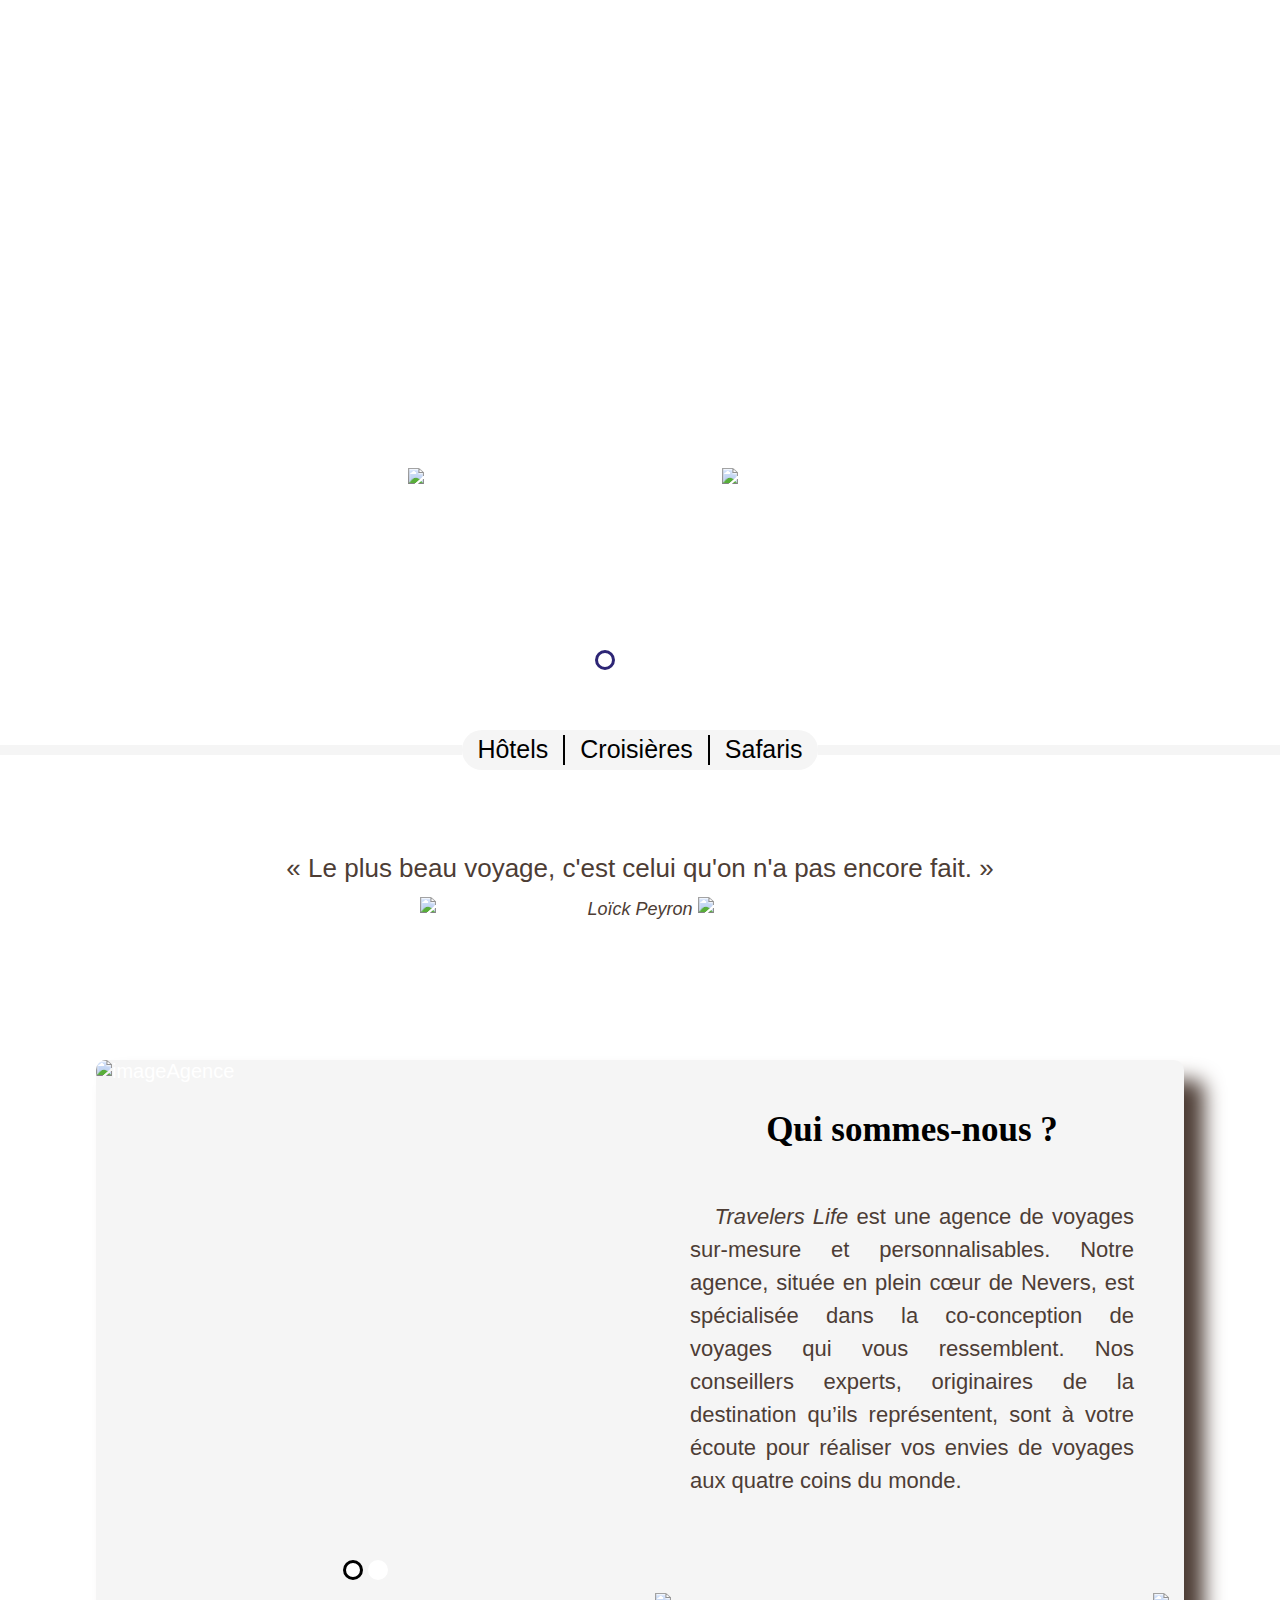
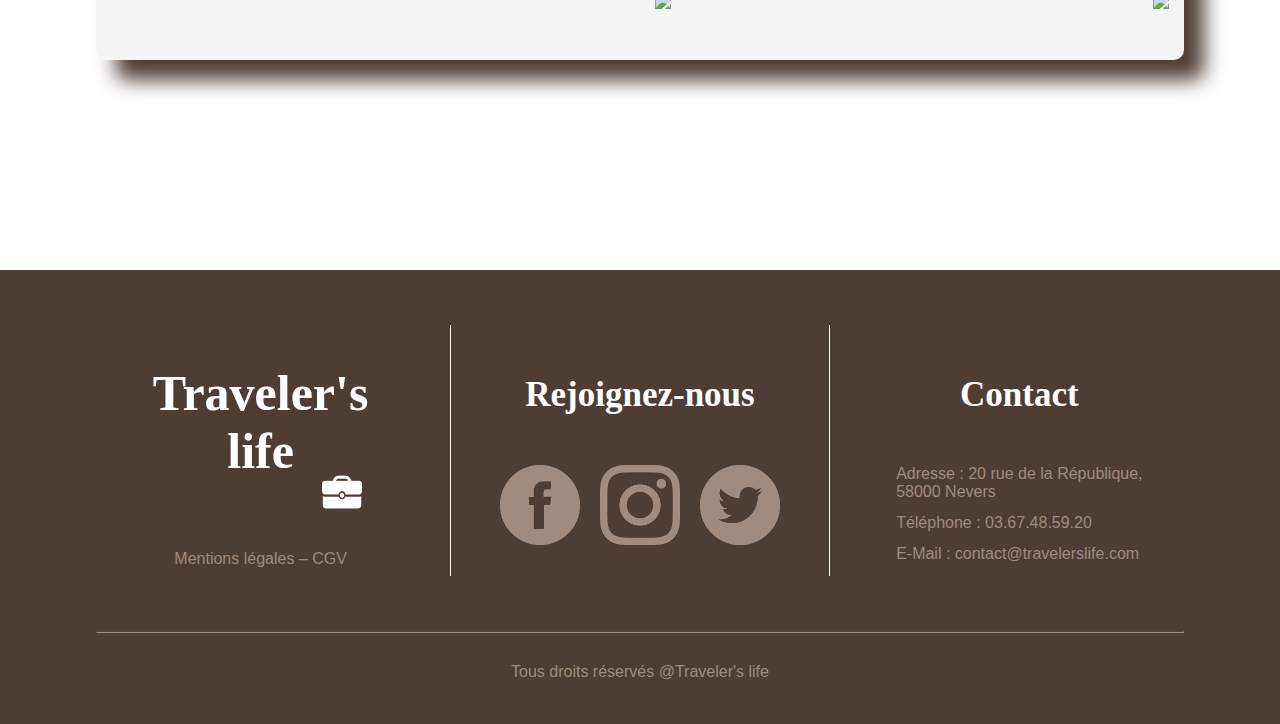
==== index.html @ b0dbd9ce "section3 milieu" ====
<!DOCTYPE html>

<html lang="fr">

    <head>
        <title>Traveler's life</title>
        <link rel="icon" href="img/decorations/valise.png">

        <meta charset="UTF-8">
        <meta http-equiv="X-UA-Compatible" content="IE=edge">
        <meta name="viewport" content="width=device-width, initial-scale=1.0">
        <link rel="stylesheet" href="CSS/form.css"/>
        <script src="JavaScript/JavaScript.js"></script>
    </head>

    <body>
        <header>
            <input type="checkbox">
            <img src="img/decorations/burger.svg" alt="menu">

            <h1 class="logo">Traveler's life<img src="img/decorations/valise.png" alt="valise"></h1>

            <form id="recherche">
                <input class="barre" type="text" name="text">
                <input class="envoi" type="submit" name="submit" class="submit" value="">
            </form>

            <nav>
                <a href="#" id="offres">Offres spéciales</a>
                <a href="#">Contact</a>
            </nav>
        </header>

        <section id="section_1">
                <div id="imageHotel">
                    <h1 class="titre"><span><img src="img/ligneTitre.PNG" alt="Ligne blanche"></span>Hôtels<span><img src="img/ligneTitre.PNG" alt="Ligne blanche"></span></h1>
                    <div class="ronds">
                        <div class="rondBlanc1" id="rondBlanc"></div>
                        <div onclick="transitionAcceuilDroite()" class="rondBlanc2" id="rondBlanc"></div>
                        <div onclick="transitionAcceuilDroiteDirect()" class="rondBlanc3" id="rondBlanc"></div>
                    </div>
                    <div class="fleche">
                        <div class="flecheGauche">
                            <button class="gauche"></button>
                        </div>
                        <div class="flecheDroite">
                            <button onclick="transitionAcceuilDroite()" class="droite"></button>
                        </div>
                    </div>
                </div>
                <div id="imageCroisiere">
                    <h1 class="titre"><span><img src="img/ligneTitre.PNG" alt="Ligne blanche"></span>Croisières<span><img src="img/ligneTitre.PNG" alt="Ligne blanche"></span></h1>
                    <div class="ronds">
                        <div onclick="transitionAcceuilGauche2()" class="rondBlanc4" id="rondBlanc"></div>
                        <div class="rondBlanc5" id="rondBlanc"></div>
                        <div onclick="transitionAcceuilDroite2()" class="rondBlanc6" id="rondBlanc"></div>
                    </div>
                    <div class="fleche">
                        <div class="flecheGauche">
                            <button onclick="transitionAcceuilGauche2()" class="gauche"></button>
                        </div>
                        <div class="flecheDroite">
                            <button onclick="transitionAcceuilDroite2()" class="droite"></button>
                        </div>
                    </div>
                </div>
                <div id="imageSafari">
                    <h1 class="titre"><span><img src="img/ligneTitre.PNG" alt="Ligne blanche"></span>Safaris<span><img src="img/ligneTitre.PNG" alt="Ligne blanche"></span></h1>
                    <div class="ronds">
                        <div onclick="transitionAcceuilDroiteDirectR()" class="rondBlanc7" id="rondBlanc"></div>
                        <div onclick="transitionAcceuilGauche3()" class="rondBlanc8" id="rondBlanc"></div>
                        <div class="rondBlanc9" id="rondBlanc"></div>
                    </div>
                    <div class="fleche">
                        <div class="flecheGauche">
                            <button onclick="transitionAcceuilGauche3()" class="gauche"></button>
                        </div>
                        <div class="flecheDroite">
                            <button class="droite"></button>
                        </div>
                    </div>
                </div>
                <div class="grandMenu">
                    <div class="ligneBlanche1"></div>
                    <div class="menu">
                        <a href="">Hôtels</a><div class="barreV"></div>
                        <a href="">Croisières</a><div class="barreV"></div>
                        <a href="">Safaris</a>
                        <span><a class="categorie">Catégorie</a><img class="categorie" id="categorie" src="/img/flecheBas.png"></span>
                        <ul class="sous">
                            <li><a href="#">Hôtels</a></li>
                            <li><a href="#">Croisières</a></li>
                            <li><a href="#">Safaris</a></li>
                        </ul>
                    </div>
                    <div class="ligneBlanche2"></div>
                </div>
        </section>

        <section id="section_2">
            <blockquote>
                <p>« Le plus beau voyage, c'est celui qu'on n'a pas encore fait. »</p>
                <img src="img/decorations/ligne_citation.svg" alt="Ligne décorative"><cite>Loïck Peyron</cite><img src="img/decorations/ligne_citation.svg" alt="Ligne décorative">
            </blockquote>
        </section>

        <section id="section_3">
                <div class="presentation">
                    <div class="imagesPresentation">
                        <div class="imageEquipe" id="imageEquipe">
                            <div class="section3ronds">
                                <div class="section3rondBlanc1"></div>
                                <div onclick="transitionSection3Droite()" class="section3rondBlanc2"></div>
                            </div>
                            <img class="imagePresentation1" src="img/imagePresentation1.jpg" alt="imageAgence">

                        </div>
                        <div class="imageEquipe2" id="imageEquipe2">
                            <div class="section3ronds">
                                <div onclick="transitionSection3Gauche()" class="section3rondBlanc3"></div>
                                <div class="section3rondBlanc4"></div>
                            </div>
                            <img class="imagePresentation2" src="img/imagePresentation2.jpg" alt="imageAgence">
                        </div>
                    </div>
                    <div class="textPresentation">
                        <div id="section3Text">
                            <h2>Qui sommes-nous ?</h2>
                            <p> &nbsp;&nbsp; <em>Travelers Life</em> est une agence de voyages sur-mesure et personnalisables. Notre agence, située en plein cœur de Nevers, est spécialisée dans la co-conception de voyages qui vous ressemblent. Nos conseillers experts, originaires de la destination qu’ils représentent, sont à votre écoute pour réaliser vos envies de voyages aux quatre coins du monde.</p>
                        </div>
                        <div id="section3Text2">
                            <h2>Nos valeurs</h2>
                            <p> &nbsp;&nbsp; Nous vous mettons au centre de notre réflexion. Nous co-concevons nos voyages avec vous et pour vous, sur l’ensemble de nos destinations. Nos conseillers experts explorent, avec vous, les meilleures prestations pour répondre à vos envies et vos attentes. En fonction de votre profil, de votre groupe de voyageurs et de votre budget, nous élaborons ensemble le voyage qui vous ressemble. Nous vous accompagnons avant, pendant et après votre voyage, afin que celui-ci soit à la hauteur de vos attentes.</p>
                        </div>
                        <div class="section3fleche">
                            <div class="section3flecheGauche">
                                <img onclick="transitionSection3Gauche()" src="img/section3FlecheGauche.png" height="50px">
                            </div>
                            <div class="section3flecheDroite">
                                <img onclick="transitionSection3Droite()" src="img/section3FlecheDroite.png" height="50px">
                            </div>
                        </div>
                    </div>
                </div>
        </section>

        <section id="section_4">

        </section>

        <footer>
            <div class="ligne">
                <div>
                    <h1 class="logo">Traveler's life<img src="img/decorations/valise.png" alt="valise"></h1>
                    <a href="#">Mentions légales – CGV</a>
                </div>

                <div class="separateur-vertical"></div>

                <div id="reseaux">
                    <h2>Rejoignez-nous</h2>
                    <div class="ligne">
                        <button><img src="img/decorations/facebook.png" alt="Facebook"></button>
                        <button><img src="img/decorations/instagram.png" alt="Instagram"></button>
                        <button><img src="img/decorations/twitter.png" alt="Twitter"></button>
                    </div>
                </div>

                <div class="separateur-vertical"></div>

                <div id="contacts">
                    <h2>Contact</h2>
                    <div>
                        <p>Adresse : 20 rue de la République,<br>58000 Nevers</p>
                        <p>Téléphone : 03.67.48.59.20</p>
                        <p>E-Mail : contact@travelerslife.com</p>
                    </div>
                </div>
            </div>
            <hr>
            <p>Tous droits réservés @Traveler's life</p>
        </footer>
    </body>

</html>
---- CSS/form.css ----
@import "font.css";

* {
    box-sizing: border-box;

    margin: 0;
    padding: 0;
    
    text-decoration: none;
}

input {
    color: rgb(255, 255, 255);
    font-family: arial, sans-serif;
    font-size: 20px;

    outline: none;
}

body>* {
    padding: 70px 7.5%;

    transition: 250ms;
}

.ligne {
    display: flex;
    justify-content: space-between;
    flex-wrap: wrap;
}

.separateur-vertical {
    background-color: rgb(255, 255, 255);
    width: 1px;

    transition: 500ms;
}

h1 {
    color: rgb(255, 255, 255);
    font-family: 'Playball-Regular', serif;
    font-size: 50px;

    margin: 39px 0;
}

h2 {
    color: rgb(255, 255, 255);
    font-family: 'NoticiaText-Regular', serif;
    font-size: 35px;

    margin: 50px 0;

    transition: 250ms;
}

p {
    color: rgb(77, 61, 53);
    font-family: 'Asap-Regular', sans-serif;
    font-size: 22px;

    margin: 13px 0;
}

a {
    color: rgb(255, 255, 255);
    font-family: arial, sans-serif;
    font-size: 20px;

    margin: 5px;

    text-decoration: underline transparent;

    transition: 250ms;
}

a:hover {
    text-decoration: underline rgb(255, 255, 255);
}

img {
    color: rgb(255, 255, 255);
    font-family: arial, sans-serif;
    font-size: 20px;
}

hr {
    border-color: rgb(161, 138, 126);

    margin: 30px 0;
}

header {
    position: absolute;
    top: 0;
    z-index: 10;

    width: 100%;
    padding: 0 7.5%;

    display: flex;
    justify-content: space-between;
    align-items: center;
}

header>input, header>img {
    display: none;
}

.logo {
    position: relative;

    transition: 250ms;
}


.logo img {
    position: absolute;
    bottom: -32px;
    right: 21px;

    width: 40px;
    height: 40px;

    transform-origin: top center;

    transition: 250ms;
}

.logo:hover img {
    animation: valise 700ms;
}

@keyframes valise {
    from {transform: rotate(0);}
    22% {transform: rotate(25deg);}
    66% {transform: rotate(-10deg);}
    to {transform: rotate(0);}
}

#recherche {
    display: flex;
    align-items: center;

    padding: 7px;
}

#recherche .barre {
    background: url(../img/decorations/loupe.svg) center no-repeat;
    background-size: contain;

    border: none;

    height: 34px;
    width: 34px;

    cursor: pointer;

    transition: 125ms transform;
}

#recherche .barre:hover {
    transform: scale(120%);
}

#recherche .barre:focus {
    background: none;

    border-bottom: solid 1px rgb(255, 255, 255);

    height: 20px;
    width: 200px;

    transform: scale(100%);

    animation: elargissement_recherche 500ms;
}

#recherche .envoi {
    display: none;

    background: url(../img/decorations/loupe.svg) center no-repeat;
    background-size: contain;

    border: none;

    height: 34px;
    width: 34px;

    cursor: pointer;
}

#recherche .barre:focus + .envoi {
    display: block;
}

@keyframes elargissement_recherche {
    from {
        width: 0px;
    }
    to {
        width: 200px;
    }
}

header nav {
    width: 280px;
}

header #offres {
    text-decoration: none;

    border: solid 1px rgb(255, 255, 255);
    border-radius: 5px;

    margin: 20px;
    padding: 5px;
}

header #offres:hover {
    text-decoration: none;

    background-color: rgb(192, 25, 25);
}

/*****************************************************section1********************************************************************************/
#section_1{
    padding: 0;
}
#imageHotel{
    height: 750px;
    background: url(../img/acceuilHotel.jpg);
    background-repeat: no-repeat;
    background-size: cover;
    background-position-y: center;
    animation: imageH 19.5s 0s;
}
span img{
    height: 8px;
    vertical-align: middle;
}
#imageSafari{
    height: 750px;
    background: url(../img/acceuilSafari.jpg);
    background-repeat: no-repeat;
    background-size: cover;
    background-position-y: center;
    display: none;
    animation: imageH 19.5s 0s;
}
#imageCroisiere{
    height: 750px;
    background: url(../img/acceuilCroisiere.jpg);
    background-repeat: no-repeat;
    background-size: cover;
    background-position-y: center;
    display: none;
    animation: imageH 19.5s 0s;
}
.fleche{
    display: flex;
}
.flecheGauche{
    margin-top: 145px;
    height: 500px;
    width: 40%;
    z-index: 1;
}
.flecheDroite{
    margin-top: 145px;
    height: 500px;
    width: 40%;
    z-index: 1;
    margin-left: 20%;
}
.flecheDroite button{
    height: 500px;
    width: 90%;
    margin-left: 10%;
    background-color: transparent;
    border-style: none;
    cursor: url(../img/flecheDroite.svg),pointer;
}
.flecheGauche button{
    height: 500px;
    width: 90%;
    background-color: transparent;
    border-style: none;
    cursor: url(../img/flecheGauche.svg),pointer;
}
#section_1 h1{
    text-align: center;
    color: white;
    font-family: 'NoticiaText-Bold';
    font-size: 60px;
    border-style: solid;
    height:45vw;
    padding-top: 400px;
    width: 100%;
    position: absolute;
    border-style: none;
}
#rondBlanc{
    background-color: white;
    height: 20px;
    width: 20px;
    border-radius: 50%;
    margin-top: 650px;
    margin-right: 10px;
    cursor: pointer;
}
.ronds{
    display: flex;
    justify-content: center;
    z-index: 1;
    position: absolute;
    width: 100%;
}
.rondBlanc1{
    border-style: solid;
    border-color: rgb(45, 37, 117);
}
.rondBlanc5{
    border-style: solid;
    border-color: rgb(117, 37, 86);
}
.rondBlanc9{
    border-style: solid;
    border-color: rgb(117, 80, 37);
}
.menu{
    text-align: center;
    font-family: 'Asap-Regular';
    background-color: whitesmoke;
    border-radius: 20px;
    width: 900px;
    height: 40px;
    justify-content: center;
    display: flex;
    margin: auto;
    margin-top: -20px;
    z-index: 2;
}
.menu a{
    margin-top: 5px;
    font-size: 25px;
    margin-left: 15px;
    margin-right: 15px;
    color: black;
    text-decoration: none;
    position: relative;
    flex-wrap: wrap;
}
.menu :nth-child(1):hover{
    color: rgb(45, 37, 117);
}
.menu :nth-child(3):hover{
    color: rgb(117, 37, 86);
}
.menu :nth-child(5):hover{
    color: rgb(117, 80, 37);
}
.menu .categorie{
    display: none;
}
.menu .sous{
    display: none;
    box-shadow: 0px 1px 2px #CCC;
    background-color: white;
}
.barreV{
    border-style: solid;
    border-width: 1px;
    height: 30px;
    margin-top: 5px;
}
.ligneBlanche1{
    background-color: whitesmoke;
    width: 100%;
    margin-top: -5px;
    height: 10px;

}
.ligneBlanche2{
    background-color: whitesmoke;
    width: 100%;
    margin-top: -5px;
    height: 10px;
}
.grandMenu{
    display: flex;
}
/*******************************************************Keyframes section1********************************************************************************************************/
@keyframes imageH{
    0%{
        opacity:0;
        transform: translateX(50%);
    }
    5%{
        opacity: 1;
        transform: translateX(0);
    }
}
/***************************************************Responsive Design section1****************************************************************************************************/
@media screen and (max-width:899px){
    #imageCroisiere h1{
        width:min-content;
        position: relative;
        margin: auto;
        padding-top: 300px;
    }
    #imageCroisiere #rondBlanc{
        margin-top: 250px;
    }
    #imageCroisiere .flecheDroite button{
        height: 250px;
        width: 90%;
    }
    #imageCroisiere .flecheGauche button{
        height: 250px;
        width: 90%;
    }
    #imageCroisiere .flecheGauche{
        margin-top: 50px;
        height: 250px;
        width: 40%;
        z-index: 1;
    }
    #imageCroisiere .flecheDroite{
        margin-top: 50px;
        height: 250px;
        width: 40%;
        z-index: 1;
        margin-left: 20%;
    }
}
@media screen and (max-width:818px){
    #imageSafari h1{
        width:min-content;
        position: relative;
        margin: auto;
        padding-top: 300px;
    }
    #imageSafari #rondBlanc{
        margin-top: 250px;
    }
    #imageSafari .flecheDroite button{
        height: 250px;
        width: 90%;
        margin-left: 10%;
        background-color: transparent;
        border-style: none;
        cursor: url(../img/flecheDroite.svg),pointer;
    }
    #imageSafari .flecheGauche button{
        height: 250px;
        width: 90%;
        background-color: transparent;
        border-style: none;
        cursor: url(../img/flecheGauche.svg),pointer;
    }
    #imageSafari .flecheGauche{
        margin-top: 50px;
        height: 250px;
        width: 40%;
        z-index: 1;
    }
    #imageSafari .flecheDroite{
        margin-top: 50px;
        height: 250px;
        width: 40%;
        z-index: 1;
        margin-left: 20%;
    }
}
@media screen and (max-width:799px){
    #imageHotel h1{
        width:min-content;
        position: relative;
        margin: auto;
        padding-top: 300px;
    }
    #imageHotel #rondBlanc{
        margin-top: 250px;
    }
    #imageHotel .flecheGauche{
        margin-top: 50px;
        height: 250px;
        width: 40%;
        z-index: 1;
    }
    #imageHotel .flecheDroite{
        margin-top: 50px;
        height: 250px;
        width: 40%;
        z-index: 1;
        margin-left: 20%;
    }
    .flecheDroite button{
        height: 250px;
        width: 90%;
    }
    .flecheGauche button{
        height: 250px;
        width: 90%;
    }
}
@media screen and (max-height:770px){
    #imageHotel{
        height: 650px;
    }
    #section_1 h1{
        padding-top: 300px;
    }
    #rondBlanc{
        margin-top: 550px;
    }
    #imageCroisiere{
        height:650px;
    }
    #imageSafari{
        height: 650px;
    }
    .flecheDroite button{
        height: 400px;
    }
    .flecheGauche button{
        height: 400px;
    }
}
@media screen and (max-width:599px){
    #imageSafari{
    background-position-x: 20%;
    }
}
@media screen and (max-width:450px){
    .flecheGauche{
        width: 150px !important;
    }
    .flecheDroite{
        width: 150px !important;
        margin-left: 35% !important;
    }
}
@media screen and (max-width:349px){
    .menu{
        width: 280px;
        display: block;
    }
    .menu a{
        display:none
    }
    .barreV{
        display: none;
    }
    .menu span .categorie{
        display: flex;
    }
    .menu span{
        display: flex;
    }
    #categorie{
        margin-top: 11px;
        margin-right: 20px;
        height: 20px;
    }
    .menu:hover .sous{
        display: block;
    }
    .menu .categorie:hover{
        color: black;
    }
    .menu ul a{
        display: block;
    }
    .menu ul li{
        color: black;
        font-size: 30px;
        list-style-type: none;
    }
    .sous li:nth-child(1):hover a{
        color: rgb(45, 37, 117);
    }
    .sous li:nth-child(2):hover a{
        color: rgb(117, 37, 86) !important;
    }
    .sous li:nth-child(3):hover a{
        color: rgb(117, 80, 37) !important;
    }
}
@media screen and (max-width:310px){
    span img{
        height: 7px;
    }

    #section_1 h1 {
        font-size: 50px;
    }
}

#section_2 {
    text-align: center;
}

blockquote {
    width: min-content;

    margin: auto;
}

blockquote p {
    white-space: nowrap;
    font-size: 26px;
}

blockquote cite {
    color: rgb(77, 61, 53);
    font-family: 'Asap-Italic', sans-serif;
    font-size: 18px;

    margin: 12px 0;
}

blockquote img {
    width: 35%;

    margin: 0 5px;

    transition: 500ms;
}

footer {
    background-color: rgb(77, 61, 53);

    text-align: center;

    padding: 30px 7.5%;
}

footer>div>* {
    width: 280px;
    margin: 25px auto;
}

footer .logo {
    margin-bottom: 70px;
}

footer .logo img {
    bottom: -32px;
    right: 39px;
}

#reseaux button {
    background-color: transparent;
    border: none;

    transition: 125ms;
}

#reseaux button:hover {
    transform: scale(1.08);
    cursor: pointer;
}

#reseaux img {
    width: 80px;

    transition: 250ms;
}

#contacts>div {
    text-align: left;

    width: min-content;

    margin: auto;
}

#contacts p {
    white-space: nowrap;
}

footer a:hover {
    text-decoration-color: rgb(161, 138, 126);
}

footer p, footer a {
    color: rgb(161, 138, 126);
    font-size: 16px;
}

@media screen and (max-width: 1264px) {

    .separateur-vertical {
        background-color: transparent;
    }
}

@media screen and (max-width: 1064px) {

    body>* {
        padding-left: 3.5%;
        padding-right: 3.5%;
    }

    .separateur-vertical {
        display: none;
    }
}

@media screen and (max-width: 870px) {

    header>input {
        display: block;
        opacity: 0;

        position: absolute;
        z-index: 3;

        width: 34px;
        height: 34px;

        margin: 5px;

        cursor: pointer;
    }

    header>img {
        display: block;
        position: absolute;

        width: 34px;
        height: 34px;

        margin: 5px;

        transition: 125ms;
    }

    header>input:checked + img {
        transform: rotate(-90deg);
    }

    header .logo {
        margin: 39px auto;
        width: auto;
    }

    header .logo img {
        right: 20px;
    }

    #recherche {
        position: absolute;
        left: -200px;
        top: 120px;

        transition: 250ms;
    }

    header nav {
        display: flex;
        flex-direction: column;

        position: absolute;
        left: -200px;
        top: 160px;

        transition: 250ms;
    }

    #offres {
        margin: 15px 5px !important;

        white-space: nowrap;
        width: min-content;
    }

    header>input:checked ~ #recherche {
        left: 3.5%;
    }

    header>input:checked ~ nav {
        left: 3.5%;
    }
}

@media screen and (max-width: 740px) {

    blockquote {
        width: auto;
        max-width: 450px;
    }

    blockquote p {
        white-space: normal;
    }

    blockquote img {
        width: 25%;
    }
}

@media screen and (max-width: 464px) {

    h1 {
        font-size: 40px;
    }

    h2 {
        font-size: 30px;
        margin: 35px 0;
    }

    header {
        justify-content: right;
    }

    header .logo {
        margin: 39px 0;
    }

    header .logo img {
        bottom: -26px;
        right: 16px;

        width: 32px;
        height: 32px;
    }

    header>input, header>img {
        width: 26px;
        height: 26px;

        left: 3.5%;
    }

    footer>div>div {
        width: 260px;
    }

    #recherche {
        top: 110px;
        width: 90%;
    }

    header nav {
        top: 150px;
        width: 90%;
    }

    footer .logo img {
        bottom: -26px;
        right: 49px;

        width: 32px;
        height: 32px;
    }

    #reseaux img {
        width: 60px;
        height: 60px;
    }
}
/****************************************************Section3**********************************************************************/
#section_3{
    position: relative;
}
.presentation{
    background-color: whitesmoke;
    width: 1200px;
    height: 600px;
    margin: auto;
    display: flex;
    border-radius: 10px;
    box-shadow: 20px 20px 20px 0 rgb(77, 61, 53);
}
.imagesPresentation{
    width: 50%;
    height: 100%;
}
.textPresentation{
    width: 50%;
    height: 100%;
    position: relative;
}
.imagePresentation1{
    width: 100%;
    height: 100%;
    border-radius: 10px 0 0 10px;
}
.imagePresentation2{
    width: 100%;
    height: 100%;
    border-radius: 10px 0 0 10px;
}
.textPresentation h2{
    text-align: center;
    color: black;
}
.section3ronds{
    position: absolute;
    width: 100%;
    height: 600px;
    display: flex;
    justify-content: center;
    border-radius: 10px 0 0 10px;
}
.section3rondBlanc1{
    background-color: white;
    height: 20px;
    width: 20px;
    border-radius: 50%;
    cursor: pointer;
    margin-right: 5px;
    border-style: solid;
    margin-top: 500px;
}
.section3rondBlanc2{
    background-color: white;
    height: 20px;
    width: 20px;
    border-radius: 50%;
    cursor: pointer;
    margin-right: 5px;
    margin-top: 500px;
}
.section3rondBlanc4{
    background-color: white;
    height: 20px;
    width: 20px;
    border-radius: 50%;
    cursor: pointer;
    margin-right: 5px;
    border-style: solid;
    margin-top: 500px;
}
.section3rondBlanc3{
    background-color: white;
    height: 20px;
    width: 20px;
    border-radius: 50%;
    cursor: pointer;
    margin-right: 5px;
    margin-top: 500px;
}
.imageEquipe{
    position: relative;
    height: 600px;
}
.imageEquipe2{
    display: none;
    position: relative;
    height: 600px;
}
.textPresentation p{
    margin-left: 50px;
    margin-right: 50px;
    text-align: justify;
    line-height: 1.5;
}
.section3fleche{
    position: absolute;
    width: 100%;
    height: 15%;
    bottom: 0;
    display: flex;
}
.section3flecheGauche{
    width:100%;
    height: 50%;
    margin: auto;
    margin-left: 15px;
}
.section3flecheDroite{
    width:100%;
    height: 50%;
    margin: auto;
    margin-right: 15px;
    text-align: right;
}
#section3Text2{
    display: none;
}
/*************************************************Media Queries section 3**************************************************/
@media screen and (max-width:1412px){
    #section_3 .presentation{
        width:100%
    }
}
@media screen and (max-width:1262px){
    .textPresentation p{
        line-height: 1.3;
    }
}
@media screen and (max-width:1118px){
    .textPresentation p{
        line-height: 1.1;
    }
}
@media screen and (max-width:939px){
    .presentation{
        background-color: whitesmoke;
        width: 1200px;
        height: 600px;
        margin: auto;
        display: flex;
        border-radius: 10px;
        box-shadow: 20px 20px 20px 0 rgb(77, 61, 53);
    }
    .imagesPresentation{
        width: 100%;
        height: 100%;
    }
    .textPresentation{
        width: 93%;
        height: 100%;
        position: absolute;
    }
    .imagePresentation1{
        width: 100%;
        height: 100%;
        border-radius: 10px;
    }
    .imagePresentation2{
        width: 100%;
        height: 100%;
        border-radius: 10px;
    }
    .textPresentation h2{
        text-align: center;
        color: white;
    }
    .imageEquipe{
        position: relative;
        height: 600px;
    }
    .imageEquipe2{
        display: none;
        position: relative;
        height: 600px;
    }
    .textPresentation p{
        width: 80%;
        height: 390px;
        text-align: justify;
        line-height: 1.5;
        color: white;
        margin: auto;
        font-size: 2.5vh;
    }
    .section3fleche{
        position: absolute;
        width: 100%;
        height: 15%;
        bottom: 0;
        display: flex;
        text-align: center;
    }
    .section3flecheGauche{
        width:100%;
        height: 50%;
        margin: auto;
        margin-left: 15px;
    }
    .section3flecheDroite{
        width:100%;
        height: 50%;
        margin: auto;
        margin-right: 15px;
        text-align: right;
        text-align: center;
    }
    #section3Text2{
        display: none;
    }
}
@media screen and (max-width:665px){
    .textPresentation p{
        font-size: 2.3vh;
    }
}
@media screen and (max-width:560px){
    .textPresentation p{
        font-size: 2.1vh;
    }
}
@media screen and (max-width:501px){
    .textPresentation p{
        font-size: 2vh;
    }
}
@media screen and (max-width:398px){
    .textPresentation p{
        font-size: 1.9vh;
    }
}
@media screen and (max-width:362px){
    .textPresentation p{
        font-size: 1.8vh;
    }
}
@media screen and (max-width:335px){
    .textPresentation p{
        font-size: 1.7vh;
    }
}
@media screen and (max-width:300px){
    .textPresentation p{
        font-size: 1.6vh;
    }
}
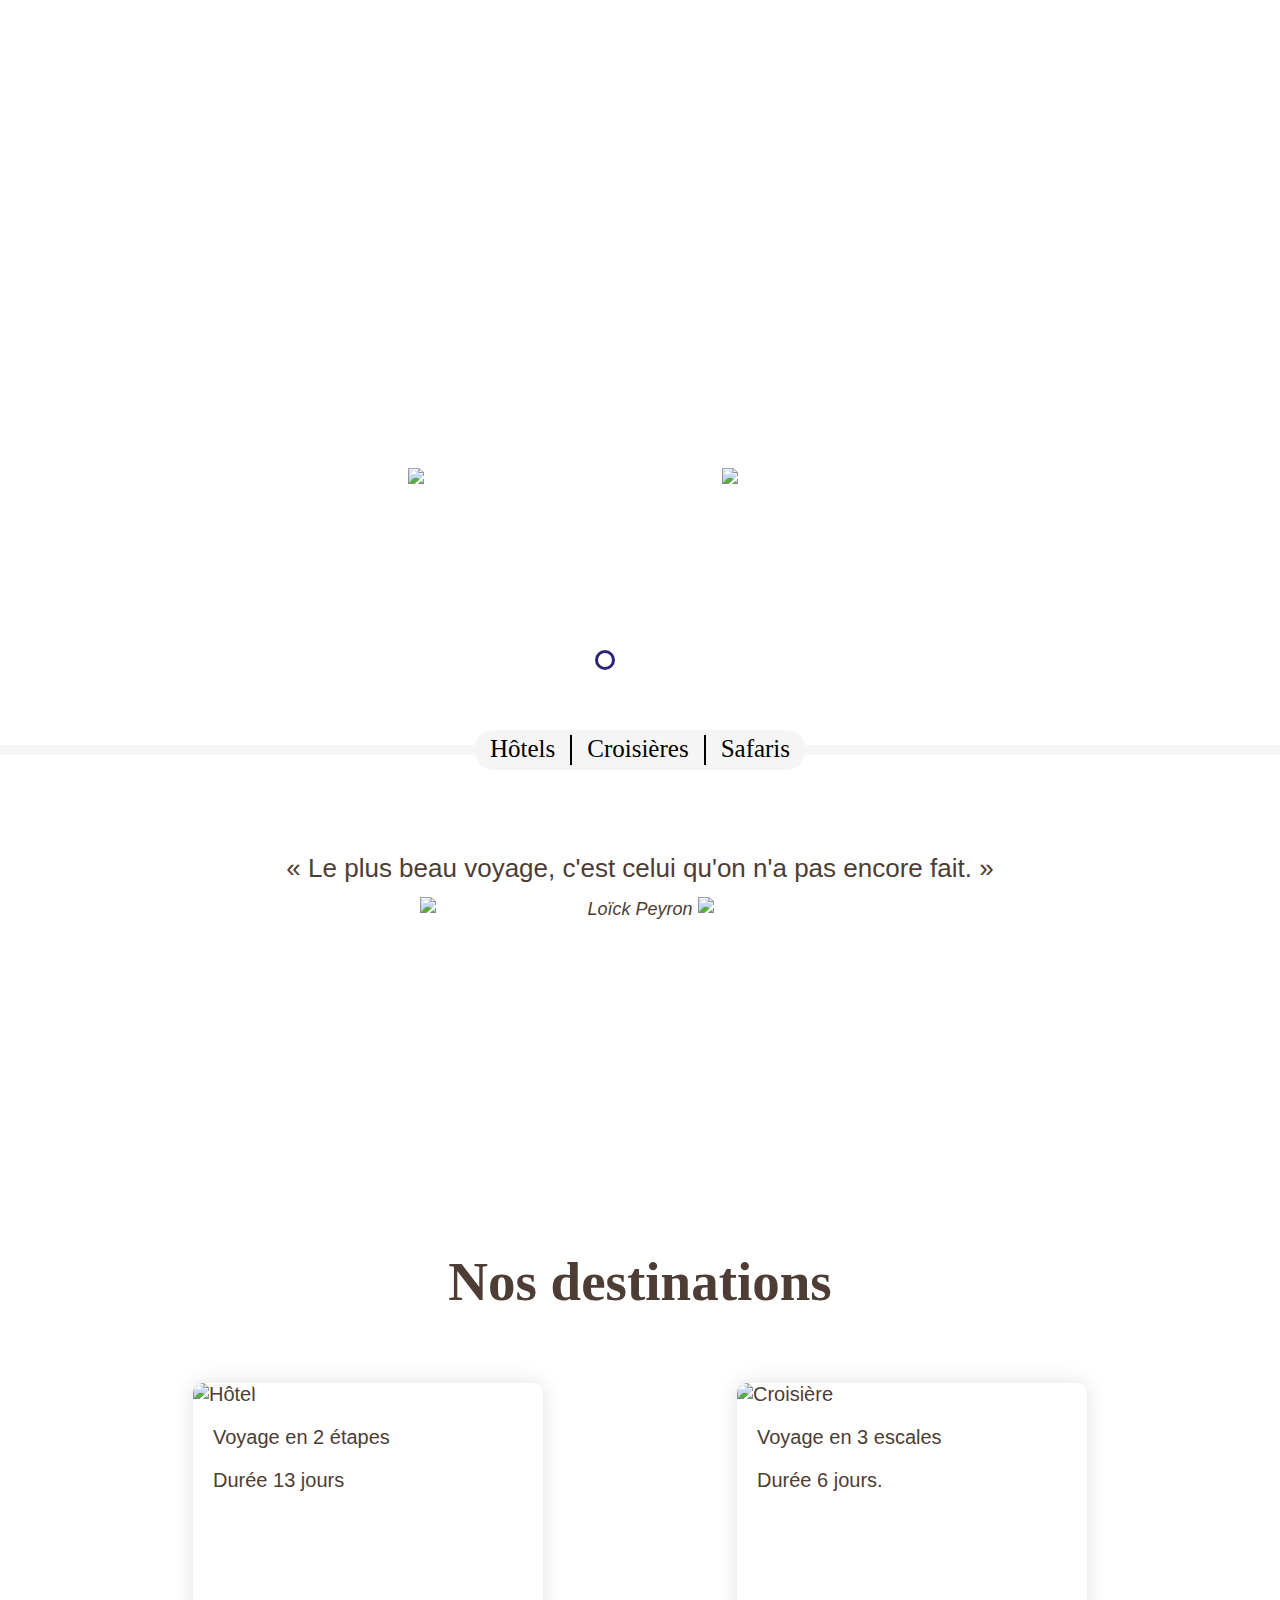
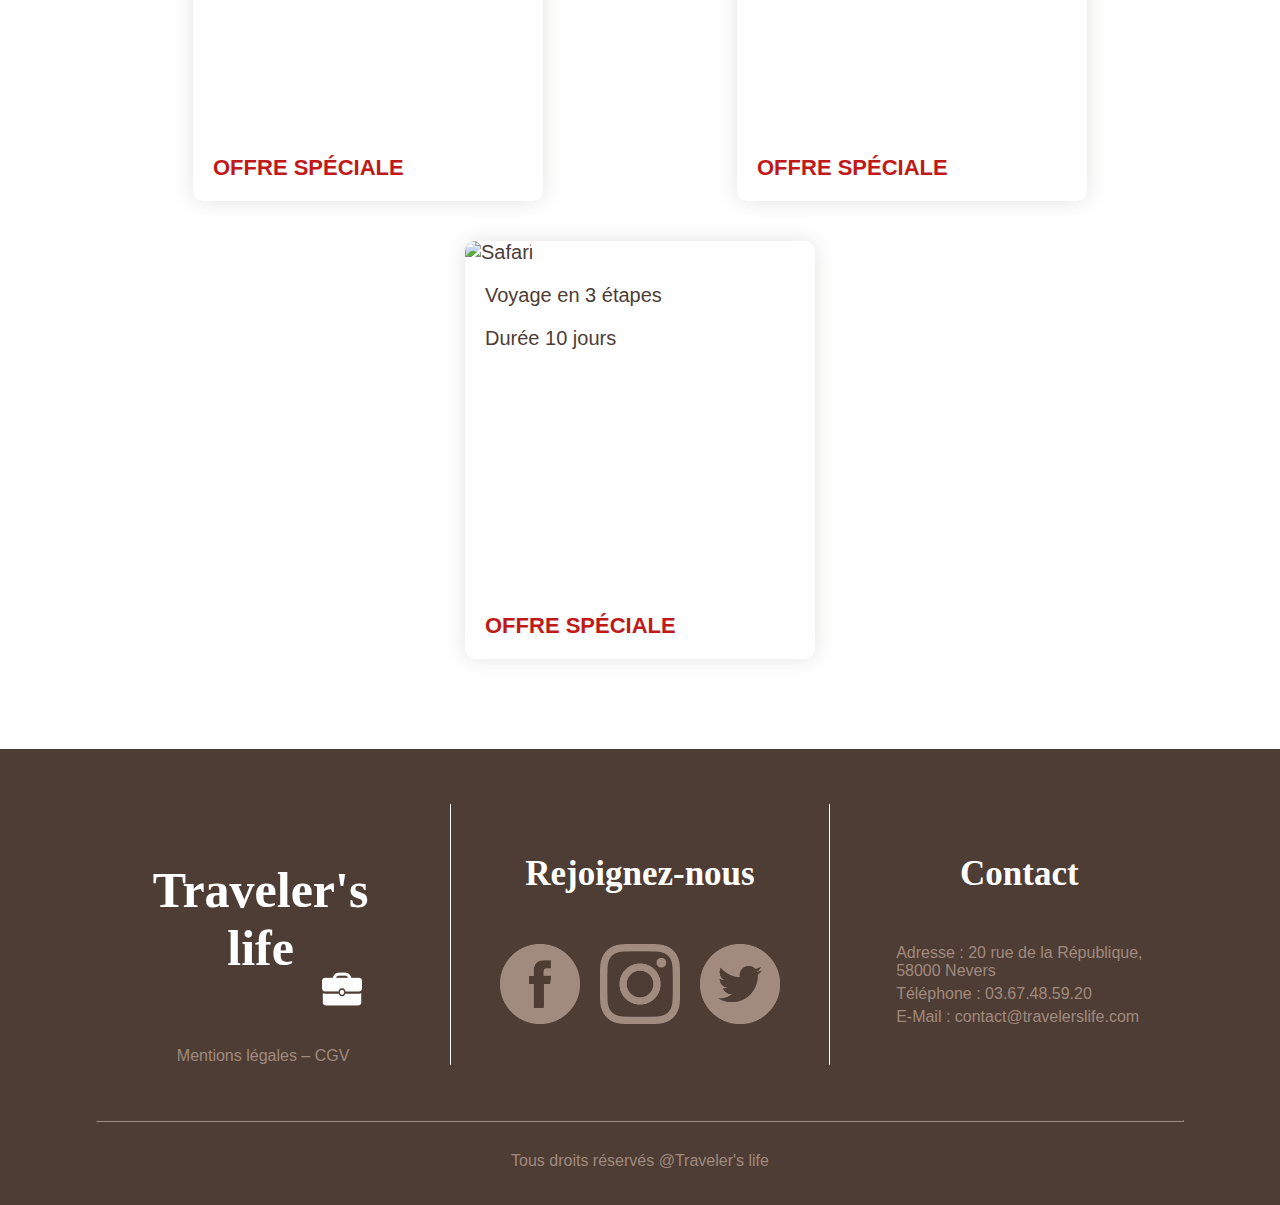
==== commit 35661133: "Corrections diverses pour le responsive" ====
--- a/index.html
+++ b/index.html
@@ -18,7 +18,7 @@
             <input type="checkbox">
             <img src="img/decorations/burger.svg" alt="menu">
 
-            <h1 class="logo">Traveler's life<img src="img/decorations/valise.png" alt="valise"></h1>
+            <a href="#"><h1 class="logo">Traveler's life<img src="img/decorations/valise.png" alt="valise"></h1></a>
 
             <form id="recherche">
                 <input class="barre" type="text" name="text">
@@ -26,8 +26,8 @@
             </form>
 
             <nav>
-                <a href="#" id="offres">Offres spéciales</a>
-                <a href="#">Contact</a>
+                <a href="#section_4" id="offres">Offres spéciales</a>
+                <a href="#contacts">Contact</a>
             </nav>
         </header>
 
@@ -86,7 +86,7 @@
                         <a href="">Hôtels</a><div class="barreV"></div>
                         <a href="">Croisières</a><div class="barreV"></div>
                         <a href="">Safaris</a>
-                        <span><a class="categorie">Catégorie</a><img class="categorie" id="categorie" src="/img/flecheBas.png"></span>
+                        <span><a class="categorie">Catégorie</a><img class="categorie" id="categorie" src="img/flecheBas.png"></span>
                         <ul class="sous">
                             <li><a href="#">Hôtels</a></li>
                             <li><a href="#">Croisières</a></li>
@@ -105,60 +105,55 @@
         </section>
 
         <section id="section_3">
-                <div class="presentation">
-                    <div class="imagesPresentation">
-                        <div class="imageEquipe" id="imageEquipe">
-                            <div class="section3ronds">
-                                <div class="section3rondBlanc1"></div>
-                                <div onclick="transitionSection3Droite()" class="section3rondBlanc2"></div>
-                            </div>
-                            <img class="imagePresentation1" src="img/imagePresentation1.jpg" alt="imageAgence">
 
-                        </div>
-                        <div class="imageEquipe2" id="imageEquipe2">
-                            <div class="section3ronds">
-                                <div onclick="transitionSection3Gauche()" class="section3rondBlanc3"></div>
-                                <div class="section3rondBlanc4"></div>
-                            </div>
-                            <img class="imagePresentation2" src="img/imagePresentation2.jpg" alt="imageAgence">
-                        </div>
-                    </div>
-                    <div class="textPresentation">
-                        <div id="section3Text">
-                            <h2>Qui sommes-nous ?</h2>
-                            <p> &nbsp;&nbsp; <em>Travelers Life</em> est une agence de voyages sur-mesure et personnalisables. Notre agence, située en plein cœur de Nevers, est spécialisée dans la co-conception de voyages qui vous ressemblent. Nos conseillers experts, originaires de la destination qu’ils représentent, sont à votre écoute pour réaliser vos envies de voyages aux quatre coins du monde.</p>
-                        </div>
-                        <div id="section3Text2">
-                            <h2>Nos valeurs</h2>
-                            <p> &nbsp;&nbsp; Nous vous mettons au centre de notre réflexion. Nous co-concevons nos voyages avec vous et pour vous, sur l’ensemble de nos destinations. Nos conseillers experts explorent, avec vous, les meilleures prestations pour répondre à vos envies et vos attentes. En fonction de votre profil, de votre groupe de voyageurs et de votre budget, nous élaborons ensemble le voyage qui vous ressemble. Nous vous accompagnons avant, pendant et après votre voyage, afin que celui-ci soit à la hauteur de vos attentes.</p>
-                        </div>
-                        <div class="section3fleche">
-                            <div class="section3flecheGauche">
-                                <img onclick="transitionSection3Gauche()" src="img/section3FlecheGauche.png" height="50px">
-                            </div>
-                            <div class="section3flecheDroite">
-                                <img onclick="transitionSection3Droite()" src="img/section3FlecheDroite.png" height="50px">
-                            </div>
-                        </div>
-                    </div>
-                </div>
         </section>
 
         <section id="section_4">
-
+            <h2>Nos destinations</h2>
+            <article class="ligne">
+                <a href="#">
+                    <img src="img/offresSpecialesHotels.jpg" alt="Hôtel">
+                    <h4>Italie</h4>
+                    <ul>
+                        <li>Voyage en 2 étapes</li>
+                        <li>Durée 13 jours</li>
+                    </ul>
+                    <p class="offre-speciale"><strong>OFFRE SPÉCIALE</strong></p>
+                </a>
+                
+                <a href="#">
+                    <img src="img/offresSpecialesCroisieres.jpg" alt="Croisière">
+                    <h4>Caraïbes</h4>
+                    <ul>
+                        <li>Voyage en 3 escales</li>
+                        <li>Durée 6 jours.</li>
+                    </ul>
+                    <p class="offre-speciale"><strong>OFFRE SPÉCIALE</strong></p>
+                </a>
+                
+                <a href="#">
+                    <img src="img/offresSpecialesSafaris.jpg" alt="Safari">
+                    <h4>Botswana</h4>
+                    <ul>
+                        <li>Voyage en 3 étapes</li>
+                        <li>Durée 10 jours</li>
+                    </ul>
+                    <p class="offre-speciale"><strong>OFFRE SPÉCIALE</strong></p>
+                </a>
+            </article>
         </section>
 
         <footer>
             <div class="ligne">
                 <div>
-                    <h1 class="logo">Traveler's life<img src="img/decorations/valise.png" alt="valise"></h1>
+                    <a href="#"><h1 class="logo">Traveler's life<img src="img/decorations/valise.png" alt="valise"></h1></a>
                     <a href="#">Mentions légales – CGV</a>
                 </div>
 
                 <div class="separateur-vertical"></div>
 
                 <div id="reseaux">
-                    <h2>Rejoignez-nous</h2>
+                    <h3>Rejoignez-nous</h3>
                     <div class="ligne">
                         <button><img src="img/decorations/facebook.png" alt="Facebook"></button>
                         <button><img src="img/decorations/instagram.png" alt="Instagram"></button>
@@ -169,7 +164,7 @@
                 <div class="separateur-vertical"></div>
 
                 <div id="contacts">
-                    <h2>Contact</h2>
+                    <h3>Contact</h3>
                     <div>
                         <p>Adresse : 20 rue de la République,<br>58000 Nevers</p>
                         <p>Téléphone : 03.67.48.59.20</p>
--- a/CSS/form.css
+++ b/CSS/form.css
@@ -9,6 +9,16 @@
     text-decoration: none;
 }
 
+html {
+    scroll-behavior: smooth;
+}
+
+body>* {
+    padding: 70px 7.5%;
+
+    transition: 250ms;
+}
+
 input {
     color: rgb(255, 255, 255);
     font-family: arial, sans-serif;
@@ -17,12 +27,6 @@
     outline: none;
 }
 
-body>* {
-    padding: 70px 7.5%;
-
-    transition: 250ms;
-}
-
 .ligne {
     display: flex;
     justify-content: space-between;
@@ -45,6 +49,16 @@
 }
 
 h2 {
+    color: rgb(77, 61, 53);
+    font-family: 'NoticiaText-Regular', serif;
+    font-size: 55px;
+
+    margin: 50px 0;
+
+    transition: 250ms;
+}
+
+h3 {
     color: rgb(255, 255, 255);
     font-family: 'NoticiaText-Regular', serif;
     font-size: 35px;
@@ -52,6 +66,14 @@
     margin: 50px 0;
 
     transition: 250ms;
+}
+
+h4 {
+    color: rgb(255, 255, 255);
+    font-family: 'Asap-SemiBold', sans-serif;
+    font-size: 33px;
+
+    margin: 15px 0;
 }
 
 p {
@@ -62,7 +84,13 @@
     margin: 13px 0;
 }
 
-a {
+strong {
+    color: rgb(192, 25, 25);
+    font-family: 'Asap-SemiBold', sans-serif;
+    font-size: inherit;
+}
+
+nav a {
     color: rgb(255, 255, 255);
     font-family: arial, sans-serif;
     font-size: 20px;
@@ -74,7 +102,7 @@
     transition: 250ms;
 }
 
-a:hover {
+nav a:hover {
     text-decoration: underline rgb(255, 255, 255);
 }
 
@@ -96,7 +124,7 @@
     z-index: 10;
 
     width: 100%;
-    padding: 0 7.5%;
+    padding: 0 7.5% !important;
 
     display: flex;
     justify-content: space-between;
@@ -390,7 +418,7 @@
 .grandMenu{
     display: flex;
 }
-/*******************************************************Keyframes section1********************************************************************************************************/
+/*******************************************************Keyframes********************************************************************************************************/
 @keyframes imageH{
     0%{
         opacity:0;
@@ -401,7 +429,8 @@
         transform: translateX(0);
     }
 }
-/***************************************************Responsive Design section1****************************************************************************************************/
+/***************************************************Responsive Design****************************************************************************************************/
+/********************************************************Section1********************************************************************************************************/
 @media screen and (max-width:899px){
     #imageCroisiere h1{
         width:min-content;
@@ -541,8 +570,6 @@
         width: 150px !important;
         margin-left: 35% !important;
     }
-}
-@media screen and (max-width:349px){
     .menu{
         width: 280px;
         display: block;
@@ -588,6 +615,14 @@
         color: rgb(117, 80, 37) !important;
     }
 }
+@media screen and (max-width:349px){
+    #section_1 h1 {
+        width: 100%;
+    }
+    #section_1 h1 span, #section_1 h1 img {
+        width: 93%;
+    }
+}
 @media screen and (max-width:310px){
     span img{
         height: 7px;
@@ -629,6 +664,98 @@
     transition: 500ms;
 }
 
+/* Section 4 */
+
+#section_4 {
+    text-align: center;
+}
+
+#section_4 article {
+    text-align: left;
+
+    width: 1200px;
+    margin: auto;
+}
+
+#section_4 a {
+    position: relative;
+
+    background-color: rgb(255, 255, 255);
+    border-radius: 10px;
+    box-shadow: 0 0 20px rgba(77, 61, 53, 15%);
+
+    height: 418px;
+    width: 350px;
+    margin: 20px;
+
+    cursor: pointer;
+
+    transition: 250ms, transform 1000ms;
+}
+
+#section_4 a:hover {
+    transform: scale(1.01);
+}
+
+#section_4 a img {
+    color: rgb(77, 61, 53);
+
+    border-radius: 10px 10px 0 0;
+
+    width: 350px;
+    height: 233px;
+
+    transition: 250ms;
+}
+
+#section_4 a h4 {
+    position: absolute;
+    top: 0;
+    left: 0;
+
+    display: flex;
+    align-items: flex-end;
+
+    transform: translateX(30px) translateY(-15px);
+    opacity: 0;
+
+    width: 320px;
+    height: 233px;
+
+    margin: 0;
+    padding: 20px;
+
+    transition: opacity 500ms, transform 0ms 1000ms;
+}
+
+#section_4 a:hover h4 {
+    opacity: 1;
+    transform: translateX(0) translateY(0);
+
+    transition: 1000ms;
+}
+
+#section_4 li {
+    color: rgb(77, 61, 53);
+    font-family: 'Asap-Italic', sans-serif;
+    font-size: 20px;
+
+    list-style-type: none;
+
+    margin: 20px;
+}
+
+#section_4 a>p {
+    margin: 20px;
+}
+
+#section_4 .offre-speciale {
+    position: absolute;
+    bottom: 0;
+}
+
+
+
 footer {
     background-color: rgb(77, 61, 53);
 
@@ -681,16 +808,38 @@
     white-space: nowrap;
 }
 
-footer a:hover {
+footer a:hover:nth-child(2) {
     text-decoration-color: rgb(161, 138, 126);
 }
 
 footer p, footer a {
     color: rgb(161, 138, 126);
+    font-family: arial, sans-serif;
     font-size: 16px;
+
+    margin: 5px;
+
+    text-decoration: underline transparent;
+
+    transition: 250ms;
+}
+
+@media screen and (max-width: 1412px) {
+
+    #section_4 article {
+        width: 100%;
+    }
+}
+
+@media screen and (max-width: 1376px) {
+
+    #section_4 article {
+        justify-content: space-around;
+    }
 }
 
 @media screen and (max-width: 1264px) {
+
 
     .separateur-vertical {
         background-color: transparent;
@@ -700,8 +849,14 @@
 @media screen and (max-width: 1064px) {
 
     body>* {
-        padding-left: 3.5%;
-        padding-right: 3.5%;
+        padding: 70px 3.5%;
+    }
+
+    #section_4 a h4 {
+        opacity: 1;
+        transform: translateX(0) translateY(0);
+
+        transition: all 1000ms;
     }
 
     .separateur-vertical {
@@ -742,7 +897,7 @@
         transform: rotate(-90deg);
     }
 
-    header .logo {
+    header>a {
         margin: 39px auto;
         width: auto;
     }
@@ -755,6 +910,8 @@
         position: absolute;
         left: -200px;
         top: 120px;
+        
+        width: min-content;
 
         transition: 250ms;
     }
@@ -766,6 +923,8 @@
         position: absolute;
         left: -200px;
         top: 160px;
+        
+        width: min-content;
 
         transition: 250ms;
     }
@@ -787,6 +946,15 @@
 }
 
 @media screen and (max-width: 740px) {
+
+    body>* {
+        padding: 40px 3.5%;
+    }
+
+    h2 {
+        font-size: 45px;
+        margin: 43px 0;
+    }
 
     blockquote {
         width: auto;
@@ -800,6 +968,21 @@
     blockquote img {
         width: 25%;
     }
+
+    #section_4 a {
+        height: 374px;
+        width: 305px;
+    }
+
+    #section_4 a img {
+        height: 202px;
+        width: 305px;
+    }
+
+    #section_4 a h4 {
+        height: 202px;
+        width: 285px;
+    }
 }
 
 @media screen and (max-width: 464px) {
@@ -810,6 +993,11 @@
 
     h2 {
         font-size: 30px;
+        margin: 16px 0;
+    }
+
+    h3 {
+        font-size: 30px;
         margin: 35px 0;
     }
 
@@ -817,7 +1005,7 @@
         justify-content: right;
     }
 
-    header .logo {
+    header a {
         margin: 39px 0;
     }
 
@@ -836,18 +1024,36 @@
         left: 3.5%;
     }
 
+    #section_4 a {
+        height: 336px;
+        width: 240px;
+        margin: 20px 0;
+    }
+
+    #section_4 a img {
+        height: 160px;
+        width: 240px;
+    }
+
+    #section_4 a h4 {
+        height: 160px;
+        width: 240px;
+    }
+
     footer>div>div {
-        width: 260px;
+        width: 240px;
     }
 
     #recherche {
         top: 110px;
-        width: 90%;
     }
 
     header nav {
         top: 150px;
-        width: 90%;
+    }
+
+    footer a, footer p {
+        font-size: 14px;
     }
 
     footer .logo img {
@@ -862,252 +1068,4 @@
         width: 60px;
         height: 60px;
     }
-}
-/****************************************************Section3**********************************************************************/
-#section_3{
-    position: relative;
-}
-.presentation{
-    background-color: whitesmoke;
-    width: 1200px;
-    height: 600px;
-    margin: auto;
-    display: flex;
-    border-radius: 10px;
-    box-shadow: 20px 20px 20px 0 rgb(77, 61, 53);
-}
-.imagesPresentation{
-    width: 50%;
-    height: 100%;
-}
-.textPresentation{
-    width: 50%;
-    height: 100%;
-    position: relative;
-}
-.imagePresentation1{
-    width: 100%;
-    height: 100%;
-    border-radius: 10px 0 0 10px;
-}
-.imagePresentation2{
-    width: 100%;
-    height: 100%;
-    border-radius: 10px 0 0 10px;
-}
-.textPresentation h2{
-    text-align: center;
-    color: black;
-}
-.section3ronds{
-    position: absolute;
-    width: 100%;
-    height: 600px;
-    display: flex;
-    justify-content: center;
-    border-radius: 10px 0 0 10px;
-}
-.section3rondBlanc1{
-    background-color: white;
-    height: 20px;
-    width: 20px;
-    border-radius: 50%;
-    cursor: pointer;
-    margin-right: 5px;
-    border-style: solid;
-    margin-top: 500px;
-}
-.section3rondBlanc2{
-    background-color: white;
-    height: 20px;
-    width: 20px;
-    border-radius: 50%;
-    cursor: pointer;
-    margin-right: 5px;
-    margin-top: 500px;
-}
-.section3rondBlanc4{
-    background-color: white;
-    height: 20px;
-    width: 20px;
-    border-radius: 50%;
-    cursor: pointer;
-    margin-right: 5px;
-    border-style: solid;
-    margin-top: 500px;
-}
-.section3rondBlanc3{
-    background-color: white;
-    height: 20px;
-    width: 20px;
-    border-radius: 50%;
-    cursor: pointer;
-    margin-right: 5px;
-    margin-top: 500px;
-}
-.imageEquipe{
-    position: relative;
-    height: 600px;
-}
-.imageEquipe2{
-    display: none;
-    position: relative;
-    height: 600px;
-}
-.textPresentation p{
-    margin-left: 50px;
-    margin-right: 50px;
-    text-align: justify;
-    line-height: 1.5;
-}
-.section3fleche{
-    position: absolute;
-    width: 100%;
-    height: 15%;
-    bottom: 0;
-    display: flex;
-}
-.section3flecheGauche{
-    width:100%;
-    height: 50%;
-    margin: auto;
-    margin-left: 15px;
-}
-.section3flecheDroite{
-    width:100%;
-    height: 50%;
-    margin: auto;
-    margin-right: 15px;
-    text-align: right;
-}
-#section3Text2{
-    display: none;
-}
-/*************************************************Media Queries section 3**************************************************/
-@media screen and (max-width:1412px){
-    #section_3 .presentation{
-        width:100%
-    }
-}
-@media screen and (max-width:1262px){
-    .textPresentation p{
-        line-height: 1.3;
-    }
-}
-@media screen and (max-width:1118px){
-    .textPresentation p{
-        line-height: 1.1;
-    }
-}
-@media screen and (max-width:939px){
-    .presentation{
-        background-color: whitesmoke;
-        width: 1200px;
-        height: 600px;
-        margin: auto;
-        display: flex;
-        border-radius: 10px;
-        box-shadow: 20px 20px 20px 0 rgb(77, 61, 53);
-    }
-    .imagesPresentation{
-        width: 100%;
-        height: 100%;
-    }
-    .textPresentation{
-        width: 93%;
-        height: 100%;
-        position: absolute;
-    }
-    .imagePresentation1{
-        width: 100%;
-        height: 100%;
-        border-radius: 10px;
-    }
-    .imagePresentation2{
-        width: 100%;
-        height: 100%;
-        border-radius: 10px;
-    }
-    .textPresentation h2{
-        text-align: center;
-        color: white;
-    }
-    .imageEquipe{
-        position: relative;
-        height: 600px;
-    }
-    .imageEquipe2{
-        display: none;
-        position: relative;
-        height: 600px;
-    }
-    .textPresentation p{
-        width: 80%;
-        height: 390px;
-        text-align: justify;
-        line-height: 1.5;
-        color: white;
-        margin: auto;
-        font-size: 2.5vh;
-    }
-    .section3fleche{
-        position: absolute;
-        width: 100%;
-        height: 15%;
-        bottom: 0;
-        display: flex;
-        text-align: center;
-    }
-    .section3flecheGauche{
-        width:100%;
-        height: 50%;
-        margin: auto;
-        margin-left: 15px;
-    }
-    .section3flecheDroite{
-        width:100%;
-        height: 50%;
-        margin: auto;
-        margin-right: 15px;
-        text-align: right;
-        text-align: center;
-    }
-    #section3Text2{
-        display: none;
-    }
-}
-@media screen and (max-width:665px){
-    .textPresentation p{
-        font-size: 2.3vh;
-    }
-}
-@media screen and (max-width:560px){
-    .textPresentation p{
-        font-size: 2.1vh;
-    }
-}
-@media screen and (max-width:501px){
-    .textPresentation p{
-        font-size: 2vh;
-    }
-}
-@media screen and (max-width:398px){
-    .textPresentation p{
-        font-size: 1.9vh;
-    }
-}
-@media screen and (max-width:362px){
-    .textPresentation p{
-        font-size: 1.8vh;
-    }
-}
-@media screen and (max-width:335px){
-    .textPresentation p{
-        font-size: 1.7vh;
-    }
-}
-@media screen and (max-width:300px){
-    .textPresentation p{
-        font-size: 1.6vh;
-    }
 }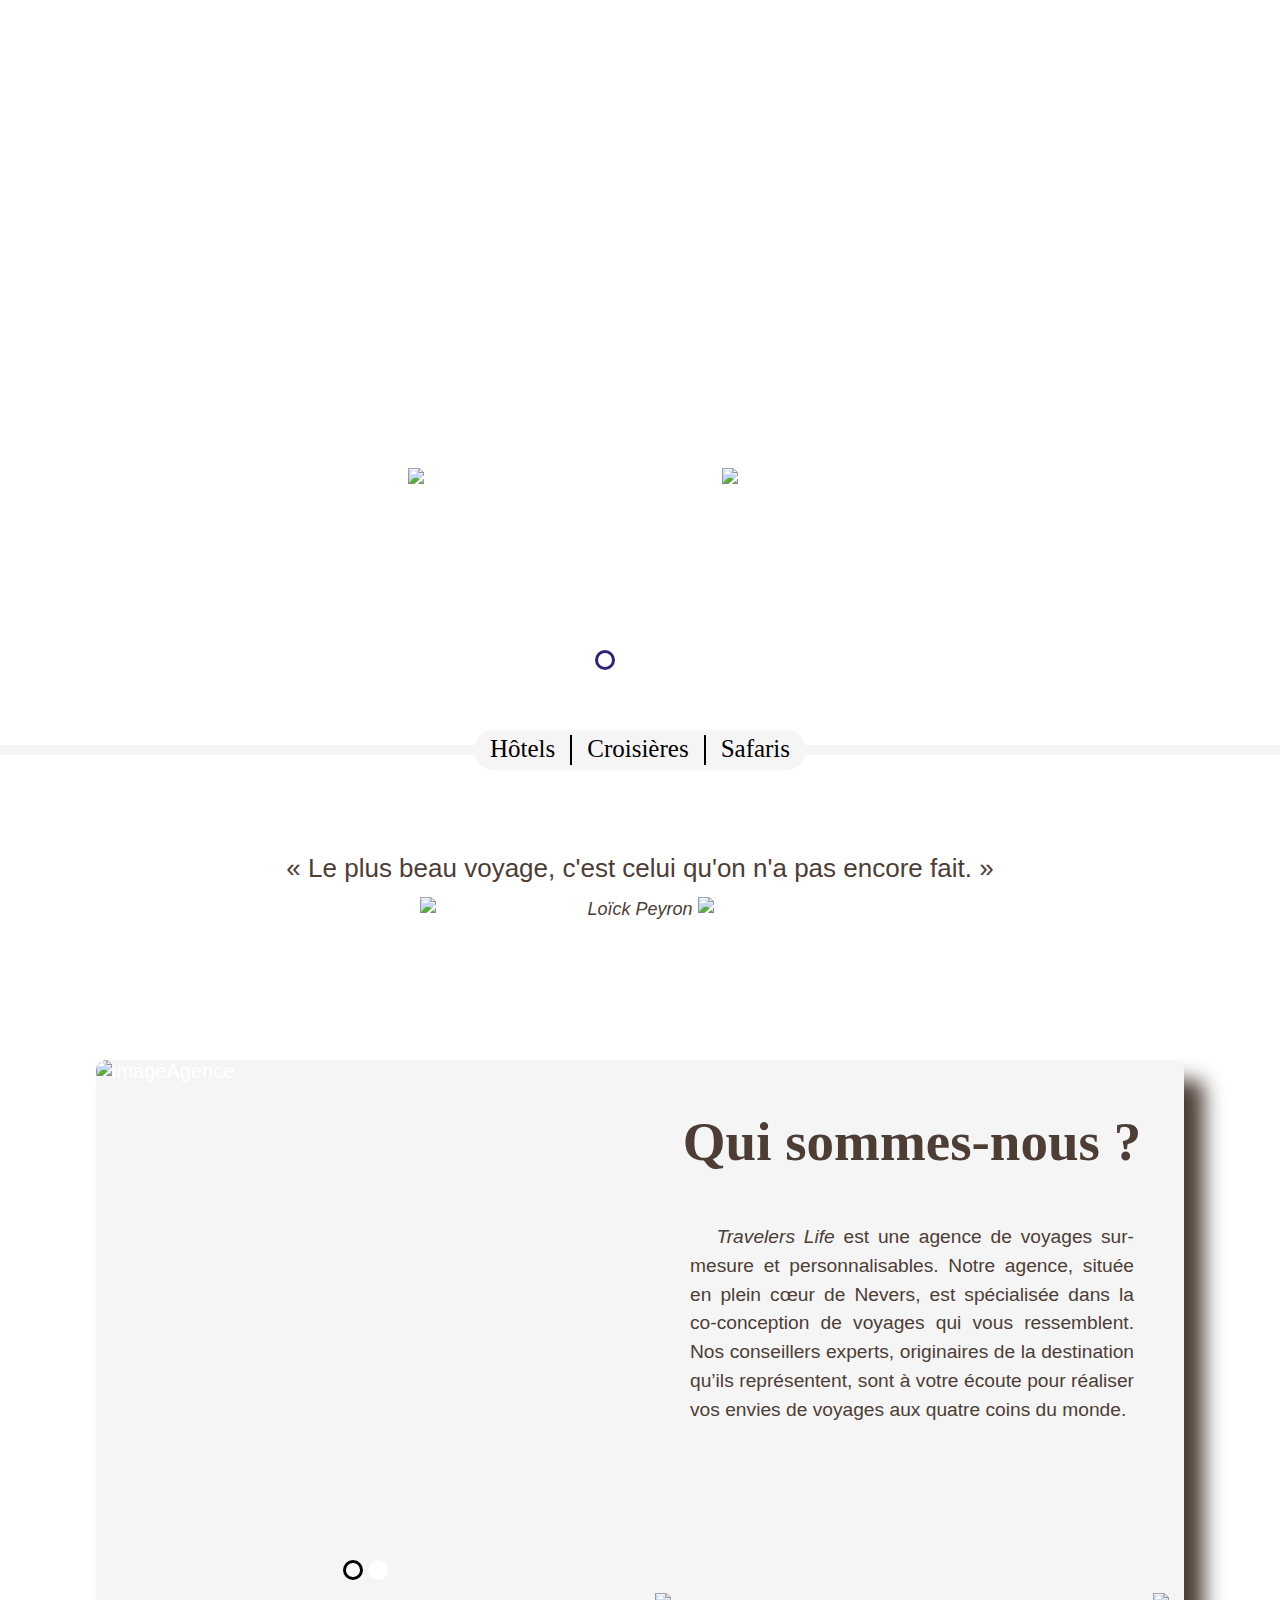
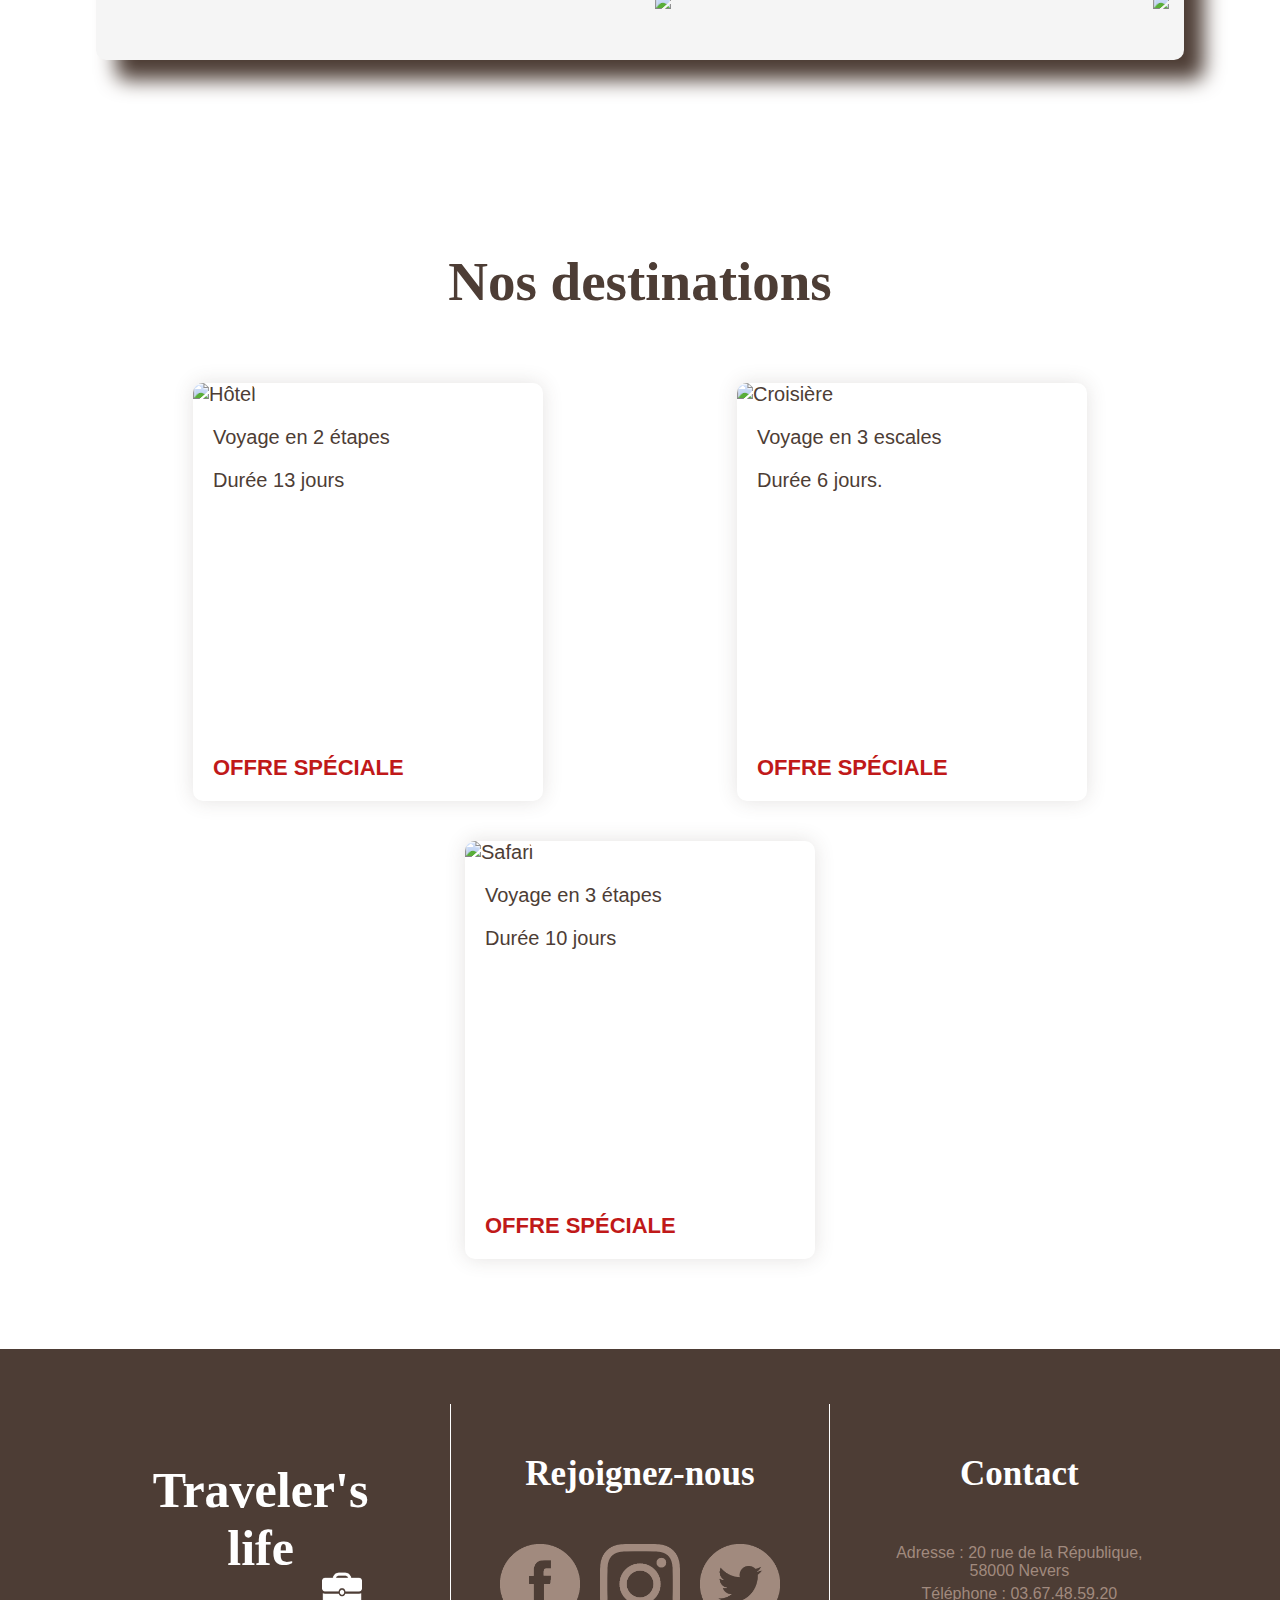
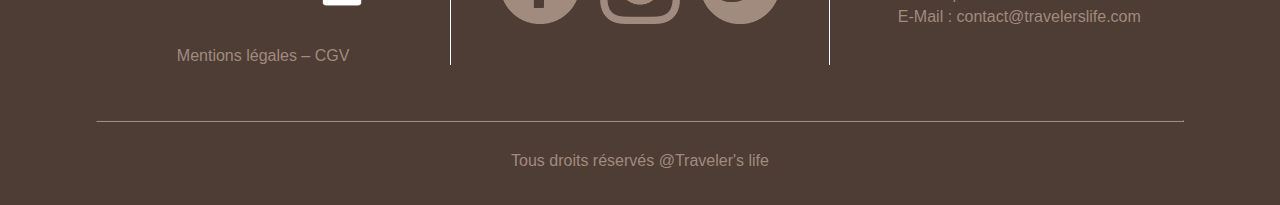
==== commit cb2c64e2: "Correction des liens de redirection" ====
--- a/index.html
+++ b/index.html
@@ -26,12 +26,12 @@
             </form>
 
             <nav>
-                <a href="#section_4" id="offres">Offres spéciales</a>
-                <a href="#contacts">Contact</a>
+                <a href="#voyages" id="offres">Offres spéciales</a>
+                <a href="#contact">Contact</a>
             </nav>
         </header>
 
-        <section id="section_1">
+        <section id="accueil">
                 <div id="imageHotel">
                     <h1 class="titre"><span><img src="img/ligneTitre.PNG" alt="Ligne blanche"></span>Hôtels<span><img src="img/ligneTitre.PNG" alt="Ligne blanche"></span></h1>
                     <div class="ronds">
@@ -83,35 +83,71 @@
                 <div class="grandMenu">
                     <div class="ligneBlanche1"></div>
                     <div class="menu">
-                        <a href="">Hôtels</a><div class="barreV"></div>
-                        <a href="">Croisières</a><div class="barreV"></div>
-                        <a href="">Safaris</a>
+                        <a href="categories/hotels.html">Hôtels</a><div class="barreV"></div>
+                        <a href="categories/croisieres.html">Croisières</a><div class="barreV"></div>
+                        <a href="categories/safaris.html">Safaris</a>
                         <span><a class="categorie">Catégorie</a><img class="categorie" id="categorie" src="img/flecheBas.png"></span>
                         <ul class="sous">
-                            <li><a href="#">Hôtels</a></li>
-                            <li><a href="#">Croisières</a></li>
-                            <li><a href="#">Safaris</a></li>
+                            <li><a href="categories/hotels.html">Hôtels</a></li>
+                            <li><a href="categories/croisieres.html">Croisières</a></li>
+                            <li><a href="categories/safaris.html">Safaris</a></li>
                         </ul>
                     </div>
                     <div class="ligneBlanche2"></div>
                 </div>
         </section>
 
-        <section id="section_2">
+        <section id="citation">
             <blockquote>
                 <p>« Le plus beau voyage, c'est celui qu'on n'a pas encore fait. »</p>
-                <img src="img/decorations/ligne_citation.svg" alt="Ligne décorative"><cite>Loïck Peyron</cite><img src="img/decorations/ligne_citation.svg" alt="Ligne décorative">
+                <cite><img src="img/decorations/ligne_citation.svg" alt="Ligne décorative">Loïck Peyron<img src="img/decorations/ligne_citation.svg" alt="Ligne décorative"></cite>
             </blockquote>
         </section>
 
-        <section id="section_3">
-
-        </section>
-
-        <section id="section_4">
+        <section id="presentation">
+                <div class="presentation">
+                    <div class="imagesPresentation">
+                        <div class="imageEquipe" id="imageEquipe">
+                            <div class="section3ronds">
+                                <div class="section3rondBlanc1"></div>
+                                <div onclick="transitionSection3Droite()" class="section3rondBlanc2"></div>
+                            </div>
+                            <img class="imagePresentation1" src="img/imagePresentation1.jpg" alt="imageAgence">
+
+                        </div>
+                        <div class="imageEquipe2" id="imageEquipe2">
+                            <div class="section3ronds">
+                                <div onclick="transitionSection3Gauche()" class="section3rondBlanc3"></div>
+                                <div class="section3rondBlanc4"></div>
+                            </div>
+                            <img class="imagePresentation2" src="img/imagePresentation2.jpg" alt="imageAgence">
+                        </div>
+                    </div>
+                    <div class="textPresentation">
+                        <div id="section3Text">
+                            <h2>Qui sommes-nous ?</h2>
+                            <p> &nbsp;&nbsp; <em>Travelers Life</em> est une agence de voyages sur-mesure et personnalisables. Notre agence, située en plein cœur de Nevers, est spécialisée dans la co-conception de voyages qui vous ressemblent. Nos conseillers experts, originaires de la destination qu’ils représentent, sont à votre écoute pour réaliser vos envies de voyages aux quatre coins du monde.</p>
+                        </div>
+                        <div id="section3Text2">
+                            <h2>Nos valeurs</h2>
+                            <p> &nbsp;&nbsp; Nous vous mettons au centre de notre réflexion. Nous co-concevons nos voyages avec vous et pour vous, sur l’ensemble de nos destinations. Nos conseillers experts explorent, avec vous, les meilleures prestations pour répondre à vos envies et vos attentes. En fonction de votre profil, de votre groupe de voyageurs et de votre budget, nous élaborons ensemble le voyage qui vous ressemble. Nous vous accompagnons avant, pendant et après votre voyage, afin que celui-ci soit à la hauteur de vos attentes.</p>
+                        </div>
+                        <div class="section3fleche">
+                            <div class="section3flecheGauche">
+                                <img onclick="transitionSection3Gauche()" src="img/section3FlecheGauche.png" height="50px">
+                            </div>
+                            <div class="section3flecheDroite">
+                                <img onclick="transitionSection3Droite()" src="img/section3FlecheDroite.png" height="50px">
+                            </div>
+                        </div>
+                    </div>
+                </div>
+        </section>
+
+        <section id="voyages">
             <h2>Nos destinations</h2>
             <article class="ligne">
-                <a href="#">
+                <a href="categories/hotels/italie.html">
                     <img src="img/offresSpecialesHotels.jpg" alt="Hôtel">
                     <h4>Italie</h4>
                     <ul>
@@ -121,7 +157,7 @@
                     <p class="offre-speciale"><strong>OFFRE SPÉCIALE</strong></p>
                 </a>
                 
-                <a href="#">
+                <a href="categories/croisieres/caraibes.html">
                     <img src="img/offresSpecialesCroisieres.jpg" alt="Croisière">
                     <h4>Caraïbes</h4>
                     <ul>
@@ -131,7 +167,7 @@
                     <p class="offre-speciale"><strong>OFFRE SPÉCIALE</strong></p>
                 </a>
                 
-                <a href="#">
+                <a href="categories/safaris/botswana.html">
                     <img src="img/offresSpecialesSafaris.jpg" alt="Safari">
                     <h4>Botswana</h4>
                     <ul>
@@ -163,7 +199,7 @@
 
                 <div class="separateur-vertical"></div>
 
-                <div id="contacts">
+                <div id="contact">
                     <h3>Contact</h3>
                     <div>
                         <p>Adresse : 20 rue de la République,<br>58000 Nevers</p>
--- a/CSS/form.css
+++ b/CSS/form.css
@@ -252,7 +252,7 @@
 }
 
 /*****************************************************section1********************************************************************************/
-#section_1{
+#accueil{
     padding: 0;
 }
 #imageHotel{
@@ -316,7 +316,7 @@
     border-style: none;
     cursor: url(../img/flecheGauche.svg),pointer;
 }
-#section_1 h1{
+#accueil h1{
     text-align: center;
     color: white;
     font-family: 'NoticiaText-Bold';
@@ -418,7 +418,7 @@
 .grandMenu{
     display: flex;
 }
-/*******************************************************Keyframes********************************************************************************************************/
+/*******************************************************Keyframes section1********************************************************************************************************/
 @keyframes imageH{
     0%{
         opacity:0;
@@ -429,8 +429,7 @@
         transform: translateX(0);
     }
 }
-/***************************************************Responsive Design****************************************************************************************************/
-/********************************************************Section1********************************************************************************************************/
+/***************************************************Responsive Design section1****************************************************************************************************/
 @media screen and (max-width:899px){
     #imageCroisiere h1{
         width:min-content;
@@ -538,7 +537,7 @@
     #imageHotel{
         height: 650px;
     }
-    #section_1 h1{
+    #accueil h1{
         padding-top: 300px;
     }
     #rondBlanc{
@@ -616,10 +615,10 @@
     }
 }
 @media screen and (max-width:349px){
-    #section_1 h1 {
+    #accueil h1 {
         width: 100%;
     }
-    #section_1 h1 span, #section_1 h1 img {
+    #accueil h1 span, #accueil h1 img {
         width: 93%;
     }
 }
@@ -628,12 +627,62 @@
         height: 7px;
     }
 
-    #section_1 h1 {
+    #accueil h1 {
         font-size: 50px;
     }
 }
 
-#section_2 {
+/* Accueil des pages de categories */
+
+#accueil-categorie {
+    position: relative;
+    display: flex;
+
+
+    overflow: hidden;
+
+    height: clamp(600px, 48vw, 3000px);
+    padding: 0;
+}
+
+#accueil-categorie figure {
+    flex-shrink: 3;
+
+    background-position: center;
+    background-size: cover;
+    height: 100%;
+    width: 25%;
+
+    transition: 250ms;
+}
+
+#accueil-categorie figure:hover {
+    width: 38%;
+    box-shadow: 0 0 75px rgba(70, 30, 0, 0.7);
+    z-index: 1;
+}
+
+#accueil-categorie>div {
+    position: absolute;
+    bottom: 15vw;
+    left: 50%;
+    z-index: 2;
+
+    transform: translateX(-50%);
+
+    display: flex;
+    justify-content: space-around;
+    align-items: center;
+}
+
+#accueil-categorie>div h2 {
+    color: rgb(255, 255, 255);
+    font-size: 65px;
+
+    margin: 0 5px;
+}
+
+#citation {
     text-align: center;
 }
 
@@ -663,21 +712,23 @@
 
     transition: 500ms;
 }
+/* A propos de nos hôtels*/
+
 
 /* Section 4 */
 
-#section_4 {
+#voyages {
     text-align: center;
 }
 
-#section_4 article {
+#voyages article {
     text-align: left;
 
     width: 1200px;
     margin: auto;
 }
 
-#section_4 a {
+#voyages a {
     position: relative;
 
     background-color: rgb(255, 255, 255);
@@ -693,11 +744,11 @@
     transition: 250ms, transform 1000ms;
 }
 
-#section_4 a:hover {
+#voyages a:hover {
     transform: scale(1.01);
 }
 
-#section_4 a img {
+#voyages a img {
     color: rgb(77, 61, 53);
 
     border-radius: 10px 10px 0 0;
@@ -708,7 +759,7 @@
     transition: 250ms;
 }
 
-#section_4 a h4 {
+#voyages a h4 {
     position: absolute;
     top: 0;
     left: 0;
@@ -728,14 +779,14 @@
     transition: opacity 500ms, transform 0ms 1000ms;
 }
 
-#section_4 a:hover h4 {
+#voyages a:hover h4 {
     opacity: 1;
     transform: translateX(0) translateY(0);
 
     transition: 1000ms;
 }
 
-#section_4 li {
+#voyages li {
     color: rgb(77, 61, 53);
     font-family: 'Asap-Italic', sans-serif;
     font-size: 20px;
@@ -745,11 +796,11 @@
     margin: 20px;
 }
 
-#section_4 a>p {
+#voyages a>p {
     margin: 20px;
 }
 
-#section_4 .offre-speciale {
+#voyages .offre-speciale {
     position: absolute;
     bottom: 0;
 }
@@ -826,33 +877,186 @@
 
 @media screen and (max-width: 1412px) {
 
-    #section_4 article {
+    #voyages article {
         width: 100%;
     }
 }
 
 @media screen and (max-width: 1376px) {
 
-    #section_4 article {
+    #voyages article {
         justify-content: space-around;
     }
 }
 
 @media screen and (max-width: 1264px) {
 
+    #accueil-categorie figure {
+        flex-shrink: 0;
+
+        width: 33.334% !important;
+    }
+
+    #accueil-categorie figure:nth-child(1) {
+        animation: defilement-accueil-1 16s infinite;
+    }
+
+    #accueil-categorie figure:nth-child(2) {
+        animation: defilement-accueil-2 16s infinite;
+    }
+
+    #accueil-categorie figure:nth-child(3) {
+        animation: defilement-accueil-3 16s infinite;
+    }
+
+    #accueil-categorie figure:nth-child(4) {
+        animation: defilement-accueil-4 16s infinite;
+    }
 
     .separateur-vertical {
         background-color: transparent;
     }
 }
 
+@keyframes defilement-accueil-1 {
+    0% {
+        transform: translateX(0) scale(1.01);
+    }
+    20% {
+        transform: translateX(0) scale(1.01);
+    }
+    25% {
+        transform: translateX(-100%) scale(1.01);
+    }
+    25.001% {
+        transform: translateX(300%) scale(1.01);
+    }
+    45% {
+        transform: translateX(300%) scale(1.01);
+    }
+    50% {
+        transform: translateX(200%) scale(1.01);
+    }
+    70% {
+        transform: translateX(200%) scale(1.01);
+    }
+    75% {
+        transform: translateX(100%) scale(1.01);
+    }
+    95% {
+        transform: translateX(100%) scale(1.01);
+    }
+    100% {
+        transform: translateX(0) scale(1.01);
+    }
+}
+
+@keyframes defilement-accueil-2 {
+    0% {
+        transform: translateX(0) scale(1.01);
+    }
+    20% {
+        transform: translateX(0) scale(1.01);
+    }
+    25% {
+        transform: translateX(-100%) scale(1.01);
+    }
+    45% {
+        transform: translateX(-100%) scale(1.01);
+    }
+    50% {
+        transform: translateX(-200%) scale(1.01);
+    }
+    50.001% {
+        transform: translateX(200%) scale(1.01);
+    }
+    70% {
+        transform: translateX(200%) scale(1.01);
+    }
+    75% {
+        transform: translateX(100%) scale(1.01);
+    }
+    95% {
+        transform: translateX(100%) scale(1.01);
+    }
+    100% {
+        transform: translateX(0) scale(1.01);
+    }
+}
+
+@keyframes defilement-accueil-3 {
+    0% {
+        transform: translateX(0) scale(1.01);
+    }
+    20% {
+        transform: translateX(0) scale(1.01);
+    }
+    25% {
+        transform: translateX(-100%) scale(1.01);
+    }
+    45% {
+        transform: translateX(-100%) scale(1.01);
+    }
+    50% {
+        transform: translateX(-200%) scale(1.01);
+    }
+    70% {
+        transform: translateX(-200%) scale(1.01);
+    }
+    75% {
+        transform: translateX(-300%) scale(1.01);
+    }
+    75.001% {
+        transform: translateX(100%) scale(1.01);
+    }
+    95% {
+        transform: translateX(100%) scale(1.01);
+    }
+    100% {
+        transform: translateX(0) scale(1.01);
+    }
+}
+
+@keyframes defilement-accueil-4 {
+    0% {
+        transform: translateX(-400%) scale(1.01);
+    }
+    0.001% {
+        transform: translateX(0%) scale(1.01);
+    }
+    20% {
+        transform: translateX(0) scale(1.01);
+    }
+    25% {
+        transform: translateX(-100%) scale(1.01);
+    }
+    45% {
+        transform: translateX(-100%) scale(1.01);
+    }
+    50% {
+        transform: translateX(-200%) scale(1.01);
+    }
+    70% {
+        transform: translateX(-200%) scale(1.01);
+    }
+    75% {
+        transform: translateX(-300%) scale(1.01);
+    }
+    95% {
+        transform: translateX(-300%) scale(1.01);
+    }
+    100% {
+        transform: translateX(-400%) scale(1.01);
+    }
+}
+
 @media screen and (max-width: 1064px) {
 
     body>* {
         padding: 70px 3.5%;
     }
 
-    #section_4 a h4 {
+    #voyages a h4 {
         opacity: 1;
         transform: translateX(0) translateY(0);
 
@@ -898,7 +1102,7 @@
     }
 
     header>a {
-        margin: 39px auto;
+        margin: 0 auto;
         width: auto;
     }
 
@@ -956,6 +1160,19 @@
         margin: 43px 0;
     }
 
+    #accueil-categorie figure {
+        width: 50% !important;
+    }
+
+    #accueil-categorie figure:hover {
+        box-shadow: none;
+        z-index: 0;
+    }
+
+    #accueil-categorie>div {
+        flex-direction: column;
+    }
+
     blockquote {
         width: auto;
         max-width: 450px;
@@ -969,17 +1186,17 @@
         width: 25%;
     }
 
-    #section_4 a {
+    #voyages a {
         height: 374px;
         width: 305px;
     }
 
-    #section_4 a img {
+    #voyages a img {
         height: 202px;
         width: 305px;
     }
 
-    #section_4 a h4 {
+    #voyages a h4 {
         height: 202px;
         width: 285px;
     }
@@ -1005,8 +1222,8 @@
         justify-content: right;
     }
 
-    header a {
-        margin: 39px 0;
+    header>a {
+        margin: 0;
     }
 
     header .logo img {
@@ -1024,18 +1241,22 @@
         left: 3.5%;
     }
 
-    #section_4 a {
+    #accueil-categorie figure {
+        width: 100% !important;
+    }
+
+    #voyages a {
         height: 336px;
         width: 240px;
         margin: 20px 0;
     }
 
-    #section_4 a img {
+    #voyages a img {
         height: 160px;
         width: 240px;
     }
 
-    #section_4 a h4 {
+    #voyages a h4 {
         height: 160px;
         width: 240px;
     }
@@ -1068,4 +1289,344 @@
         width: 60px;
         height: 60px;
     }
+}
+/****************************************************Section3**********************************************************************/
+#presentation{
+    position: relative;
+}
+.presentation{
+    background-color: whitesmoke;
+    width: 1200px;
+    height: 600px;
+    margin: auto;
+    display: flex;
+    border-radius: 10px;
+    box-shadow: 20px 20px 20px 0 rgb(77, 61, 53);
+}
+.imagesPresentation{
+    width: 50%;
+    height: 100%;
+}
+.textPresentation{
+    width: 50%;
+    height: 100%;
+    position: relative;
+}
+.imagePresentation1{
+    width: 100%;
+    height: 100%;
+    border-radius: 10px 0 0 10px;
+}
+.imagePresentation2{
+    width: 100%;
+    height: 100%;
+    border-radius: 10px 0 0 10px;
+}
+.textPresentation h2{
+    text-align: center;
+}
+.section3ronds{
+    position: absolute;
+    width: 100%;
+    height: 600px;
+    display: flex;
+    justify-content: center;
+    border-radius: 10px 0 0 10px;
+}
+.section3rondBlanc1{
+    background-color: white;
+    height: 20px;
+    width: 20px;
+    border-radius: 50%;
+    cursor: pointer;
+    margin-right: 5px;
+    border-style: solid;
+    margin-top: 500px;
+}
+.section3rondBlanc2{
+    background-color: white;
+    height: 20px;
+    width: 20px;
+    border-radius: 50%;
+    cursor: pointer;
+    margin-right: 5px;
+    margin-top: 500px;
+}
+.section3rondBlanc4{
+    background-color: white;
+    height: 20px;
+    width: 20px;
+    border-radius: 50%;
+    cursor: pointer;
+    margin-right: 5px;
+    border-style: solid;
+    margin-top: 500px;
+}
+.section3rondBlanc3{
+    background-color: white;
+    height: 20px;
+    width: 20px;
+    border-radius: 50%;
+    cursor: pointer;
+    margin-right: 5px;
+    margin-top: 500px;
+}
+.imageEquipe{
+    position: relative;
+    height: 600px;
+}
+.imageEquipe2{
+    display: none;
+    position: relative;
+    height: 600px;
+}
+.textPresentation p{
+    margin-left: 50px;
+    margin-right: 50px;
+    text-align: justify;
+    line-height: 1.5;
+    font-size: 120%;
+}
+.section3fleche{
+    position: absolute;
+    width: 100%;
+    height: 15%;
+    bottom: 0;
+    display: flex;
+}
+.section3flecheGauche{
+    width:100%;
+    height: 50%;
+    margin: auto;
+    margin-left: 15px;
+}
+.section3flecheDroite{
+    width:100%;
+    height: 50%;
+    margin: auto;
+    margin-right: 15px;
+    text-align: right;
+}
+#section3Text2{
+    display: none;
+}
+/*************************************************Media Queries section 3**************************************************/
+@media screen and (max-width:1412px){
+    #presentation .presentation{
+        width:100%
+    }
+}
+@media screen and (max-width:939px){
+    .section3ronds{
+        z-index: 3;
+    }
+    .presentation{
+        background-color: whitesmoke;
+        width: 1200px;
+        height: 600px;
+        margin: auto;
+        display: flex;
+        border-radius: 10px;
+        box-shadow: 20px 20px 20px 0 rgb(77, 61, 53);
+    }
+    .imagesPresentation{
+        width: 100%;
+        height: 100%;
+    }
+    .textPresentation{
+        width: 93%;
+        height: 100%;
+        position: absolute;
+    }
+    .imagePresentation1{
+        width: 100%;
+        height: 100%;
+        border-radius: 10px;
+    }
+    .imagePresentation2{
+        width: 100%;
+        height: 100%;
+        border-radius: 10px;
+    }
+    .textPresentation h2{
+        text-align: center;
+        color: white;
+    }
+    .imageEquipe{
+        position: relative;
+        height: 600px;
+    }
+    .imageEquipe2{
+        display: none;
+        position: relative;
+        height: 600px;
+    }
+    .textPresentation p{
+        width: 80%;
+        height: 350px;
+        text-align: justify;
+        line-height: 1.5;
+        color: white;
+        margin: auto;
+    }
+    .section3fleche{
+        position: absolute;
+        width: 100%;
+        height: 15%;
+        bottom: 0;
+        display: flex;
+        text-align: center;
+    }
+    .section3flecheGauche{
+        width:100%;
+        height: 50%;
+        margin: auto;
+        margin-left: 15px;
+    }
+    .section3flecheDroite{
+        width:100%;
+        height: 50%;
+        margin: auto;
+        margin-right: 15px;
+        text-align: right;
+        text-align: center;
+    }
+    #section3Text2{
+        display: none;
+    }
+}
+@media screen and (max-width:679px){
+    .textPresentation p{
+        line-height: 1.3;
+    }
+}
+@media screen and (max-width:390px){
+    .textPresentation p{
+        line-height: 1.1;
+    }
+}
+@media screen and (max-width:335px){
+    .textPresentation p{
+        font-size: 115%;
+    }
+}
+@media screen and (max-width:307px){
+    .textPresentation p{
+        font-size: 110%;
+    }
+}
+@media screen and (max-width:279px){
+    .textPresentation p{
+        font-size: 100%;
+    }
+}
+
+@media screen and (max-width:740px){
+    .section3flecheGauche{
+        margin-top: 50px;
+    }
+    .section3flecheDroite{
+        margin-top: 50px;
+    }
+}
+
+/****************************************************idees***************************************************************************/
+#idees{
+    margin-bottom: 20px;
+}
+#idees h2{
+    margin-top: -40px;
+}
+.redirection{
+    display: flex;
+    width: 100% !important;
+    height: 60vh;
+    justify-content: space-between;
+}
+.redirection .titre{
+    width: 100%;
+    height: 100%;
+    position: relative;
+    margin: auto;
+    text-align: center;
+    padding-top: 200px;
+}
+.contenerTitre{
+    width: 100%;
+    height: 100%;
+}
+.redirection h4{
+    margin: auto;
+}
+.redirection span img{
+    height: 5px;
+    border-radius: 10px;
+    width: 20%;
+}
+.redirection1{
+    width: 50%;
+    margin-right: 5px;
+    background-image: url(../img/acceuilSafari.jpg);
+    background-size: cover;
+    background-repeat: no-repeat;
+    border-radius: 10px;
+    border-style: solid;
+}
+.redirection1:hover{
+    cursor: pointer;
+    transform: scale(1.01);
+}
+.redirection2{
+    width: 50%;
+    margin-left: 5px;
+    background-image: url(../img/acceuilCroisiere.jpg);
+    background-size: cover;
+    background-repeat: no-repeat;
+    border-radius: 10px;
+    border-style: solid;
+}
+.redirection2:hover{
+    cursor: pointer;
+    transform: scale(1.01);
+}
+@media screen and (max-width: 750px){
+    .redirection{
+        flex-wrap: wrap;
+    }
+    .redirection{
+        display: flex;
+        width: 100% !important;
+        height: 60vh;
+        justify-content: space-between;
+    }
+    .contenerTitre{
+        width: 100%;
+        height: 100%;
+    }
+    .redirection span img{
+        height: 5px;
+        border-radius: 10px;
+        width: 20%;
+    }
+    .redirection1{
+        width: 100%;
+        border-style: solid;
+        background-position-y: center;
+        margin-bottom: 10px;
+        margin-left: 5px;
+    }
+    .redirection2{
+        width: 100%;
+        border-style: solid;
+        background-position-y: center;
+        margin-right: 5px;
+    }
+    .redirection .titre{
+        padding-top: 100px;
+    }
+}
+@media screen and (max-width:1226px){
+    .textAPropos{
+        line-height: 1.1 !important;
+    }
 }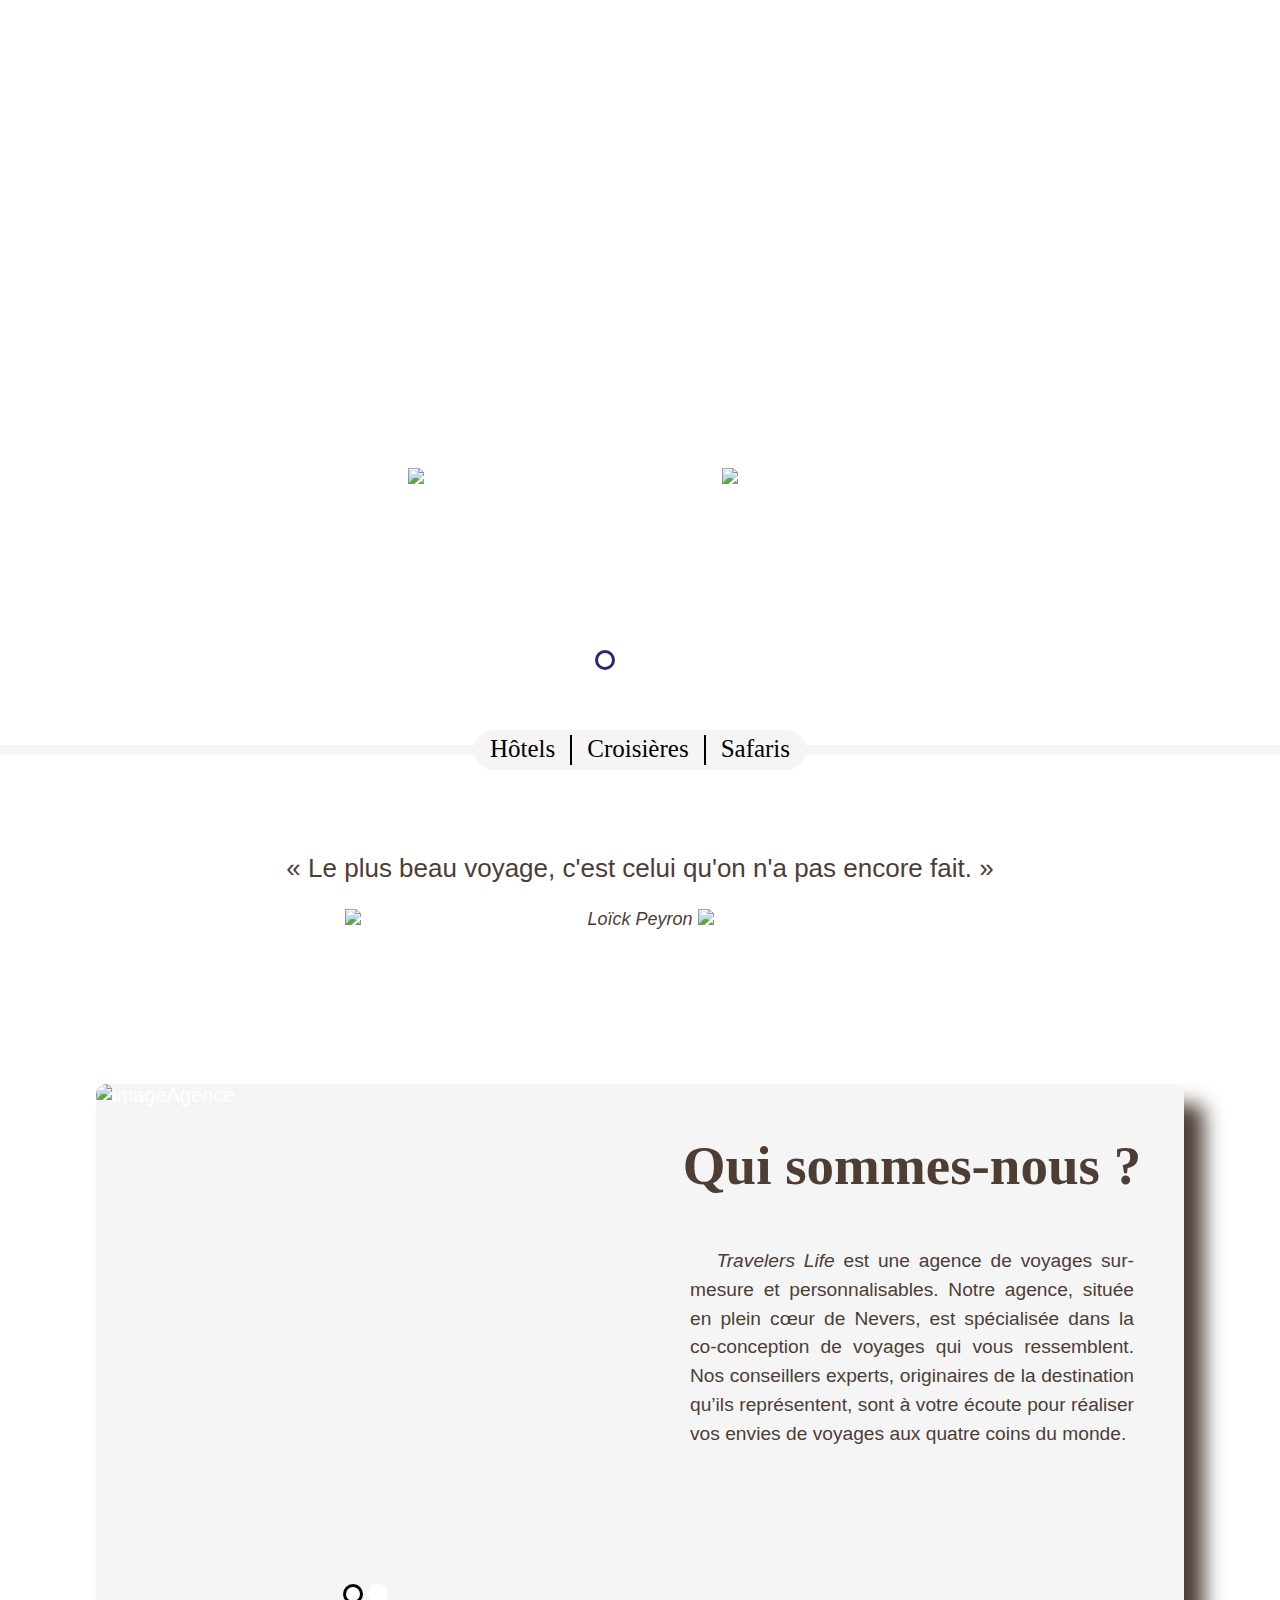
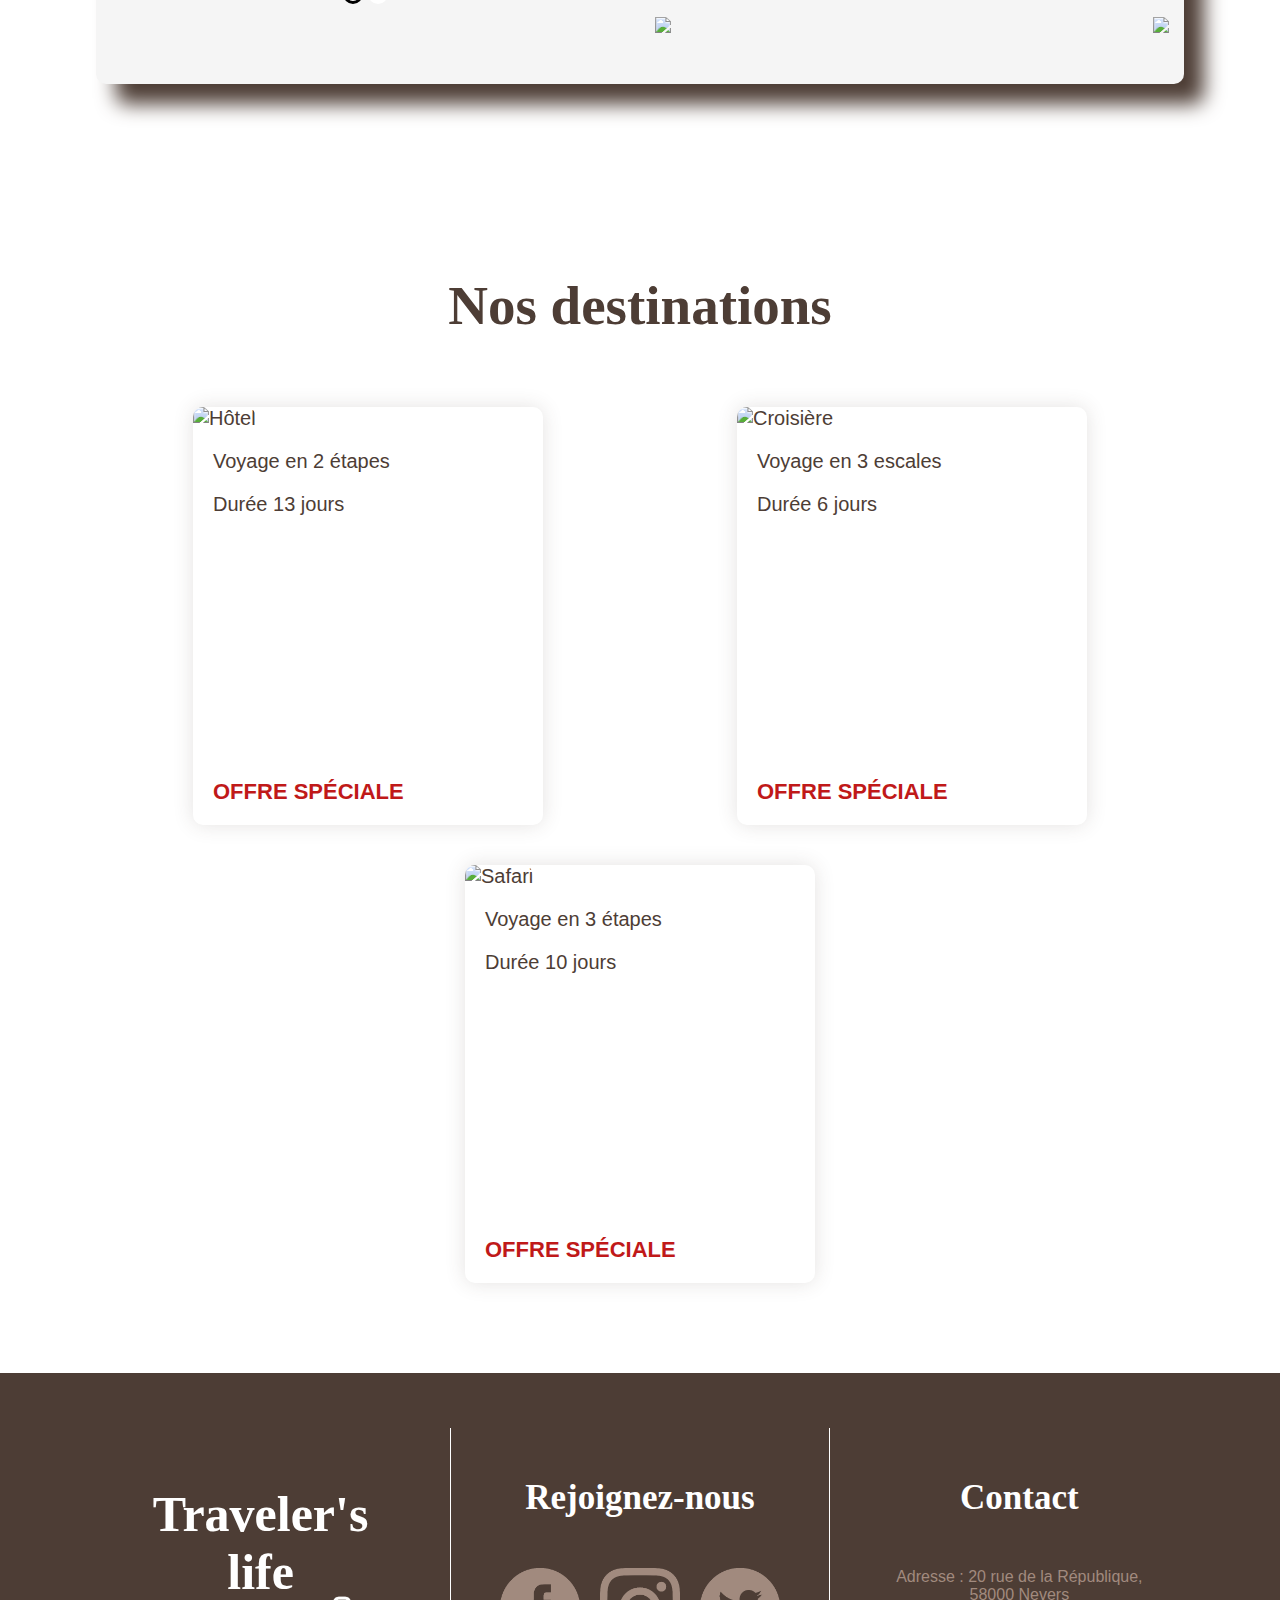
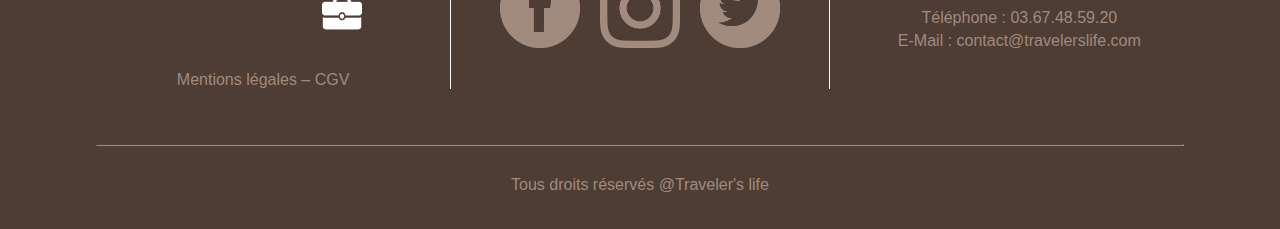
==== commit 914ea6f5: "Merge pull request #11 from MonsieurThe5/Page-de-catégorie-safaris" ====
--- a/index.html
+++ b/index.html
@@ -99,7 +99,7 @@
 
         <section id="citation">
             <blockquote>
-                <p>« Le plus beau voyage, c'est celui qu'on n'a pas encore fait. »</p>
+                <p>« Le plus beau voyage, c'est celui qu'on n'a pas encore fait. »</p>
                 <cite><img src="img/decorations/ligne_citation.svg" alt="Ligne décorative">Loïck Peyron<img src="img/decorations/ligne_citation.svg" alt="Ligne décorative"></cite>
             </blockquote>
         </section>
@@ -162,7 +162,7 @@
                     <h4>Caraïbes</h4>
                     <ul>
                         <li>Voyage en 3 escales</li>
-                        <li>Durée 6 jours.</li>
+                        <li>Durée 6 jours</li>
                     </ul>
                     <p class="offre-speciale"><strong>OFFRE SPÉCIALE</strong></p>
                 </a>
--- a/CSS/form.css
+++ b/CSS/form.css
@@ -90,21 +90,27 @@
     font-size: inherit;
 }
 
-nav a {
+nav a, nav p {
     color: rgb(255, 255, 255);
     font-family: arial, sans-serif;
     font-size: 20px;
 
-    margin: 5px;
+    margin: 15px;
 
     text-decoration: underline transparent;
 
     transition: 250ms;
 }
 
-nav a:hover {
+nav a:hover, nav input:hover + p {
     text-decoration: underline rgb(255, 255, 255);
 }
+
+nav input:checked + p {
+    text-decoration: underline rgb(255, 255, 255);
+}
+
+
 
 img {
     color: rgb(255, 255, 255);
@@ -170,7 +176,7 @@
     display: flex;
     align-items: center;
 
-    padding: 7px;
+    padding: 15px;
 }
 
 #recherche .barre {
@@ -196,7 +202,7 @@
 
     border-bottom: solid 1px rgb(255, 255, 255);
 
-    height: 20px;
+    height: 21px;
     width: 200px;
 
     transform: scale(100%);
@@ -232,8 +238,59 @@
 }
 
 header nav {
+    position: relative;
+
+    display: flex;
+    justify-content: right;
+    align-items: center;
+
     width: 280px;
 }
+
+.menu_deroulant {
+    position: relative;
+    height: 53px;
+}
+
+.menu_deroulant input {
+    position: absolute;
+    top: 0;
+    left: 0;
+    z-index: 99;
+
+    opacity: 0;
+
+    width: 100%;
+    height: 100%;
+
+    cursor: s-resize;
+}
+
+.menu_deroulant input:checked {
+    cursor: n-resize;
+}
+
+.menu_deroulant div {
+
+    display: none;
+
+    display: flex;
+    flex-direction: column;
+}
+
+.menu_deroulant div * {
+    display: none;
+}
+
+.menu_deroulant input:checked ~ div {
+    display: block;
+}
+
+.menu_deroulant input:checked ~ div * {
+    display: block;
+}
+
+
 
 header #offres {
     text-decoration: none;
@@ -241,7 +298,7 @@
     border: solid 1px rgb(255, 255, 255);
     border-radius: 5px;
 
-    margin: 20px;
+    margin: 10px;
     padding: 5px;
 }
 
@@ -698,19 +755,26 @@
 }
 
 blockquote cite {
+    display: flex;
+    justify-content: center;
+
     color: rgb(77, 61, 53);
     font-family: 'Asap-Italic', sans-serif;
     font-size: 18px;
 
-    margin: 12px 0;
+    white-space: nowrap;
+
+    padding: 12px 10%;
 }
 
 blockquote img {
-    width: 35%;
+    flex: 1;
 
     margin: 0 5px;
 
     transition: 500ms;
+
+    width: 5%;
 }
 /* A propos de nos hôtels*/
 
@@ -877,6 +941,15 @@
 
 @media screen and (max-width: 1412px) {
 
+    blockquote {
+        width: auto;
+        max-width: 750px;
+    }
+
+    blockquote p {
+        white-space: normal;
+    }
+
     #voyages article {
         width: 100%;
     }
@@ -893,6 +966,8 @@
 
     #accueil-categorie figure {
         flex-shrink: 0;
+
+        transform-origin: left bottom;
 
         width: 33.334% !important;
     }
@@ -921,33 +996,43 @@
 @keyframes defilement-accueil-1 {
     0% {
         transform: translateX(0) scale(1.01);
+        z-index: 1;
     }
     20% {
         transform: translateX(0) scale(1.01);
+        z-index: 1;
     }
     25% {
         transform: translateX(-100%) scale(1.01);
-    }
-    25.001% {
-        transform: translateX(300%) scale(1.01);
+        z-index: 0;
+    }
+    44.999% {
+        transform: translateX(-100%) scale(1.01);
+        z-index: 0;
     }
     45% {
         transform: translateX(300%) scale(1.01);
+        z-index: 1;
     }
     50% {
         transform: translateX(200%) scale(1.01);
+        z-index: 1;
     }
     70% {
         transform: translateX(200%) scale(1.01);
+        z-index: 1;
     }
     75% {
         transform: translateX(100%) scale(1.01);
+        z-index: 1;
     }
     95% {
         transform: translateX(100%) scale(1.01);
+        z-index: 1;
     }
     100% {
         transform: translateX(0) scale(1.01);
+        z-index: 1;
     }
 }
 
@@ -967,8 +1052,8 @@
     50% {
         transform: translateX(-200%) scale(1.01);
     }
-    50.001% {
-        transform: translateX(200%) scale(1.01);
+    69.999% {
+        transform: translateX(-200%) scale(1.01);
     }
     70% {
         transform: translateX(200%) scale(1.01);
@@ -1006,8 +1091,8 @@
     75% {
         transform: translateX(-300%) scale(1.01);
     }
-    75.001% {
-        transform: translateX(100%) scale(1.01);
+    94.999% {
+        transform: translateX(-300%) scale(1.01);
     }
     95% {
         transform: translateX(100%) scale(1.01);
@@ -1021,8 +1106,8 @@
     0% {
         transform: translateX(-400%) scale(1.01);
     }
-    0.001% {
-        transform: translateX(0%) scale(1.01);
+    19.999% {
+        transform: translateX(-400%) scale(1.01);
     }
     20% {
         transform: translateX(0) scale(1.01);
@@ -1113,7 +1198,7 @@
     #recherche {
         position: absolute;
         left: -200px;
-        top: 120px;
+        top: 110px;
         
         width: min-content;
 
@@ -1123,6 +1208,7 @@
     header nav {
         display: flex;
         flex-direction: column;
+        align-items: flex-start;
 
         position: absolute;
         left: -200px;
@@ -1140,6 +1226,10 @@
         width: min-content;
     }
 
+    .menu_deroulant {
+        height: auto;
+    }
+
     header>input:checked ~ #recherche {
         left: 3.5%;
     }
@@ -1173,19 +1263,6 @@
         flex-direction: column;
     }
 
-    blockquote {
-        width: auto;
-        max-width: 450px;
-    }
-
-    blockquote p {
-        white-space: normal;
-    }
-
-    blockquote img {
-        width: 25%;
-    }
-
     #voyages a {
         height: 374px;
         width: 305px;
@@ -1243,6 +1320,10 @@
 
     #accueil-categorie figure {
         width: 100% !important;
+    }
+
+    #accueil-categorie>div h2 {
+        font-size: 55px;
     }
 
     #voyages a {
@@ -1566,7 +1647,6 @@
 .redirection1{
     width: 50%;
     margin-right: 5px;
-    background-image: url(../img/acceuilSafari.jpg);
     background-size: cover;
     background-repeat: no-repeat;
     border-radius: 10px;
@@ -1579,7 +1659,6 @@
 .redirection2{
     width: 50%;
     margin-left: 5px;
-    background-image: url(../img/acceuilCroisiere.jpg);
     background-size: cover;
     background-repeat: no-repeat;
     border-radius: 10px;
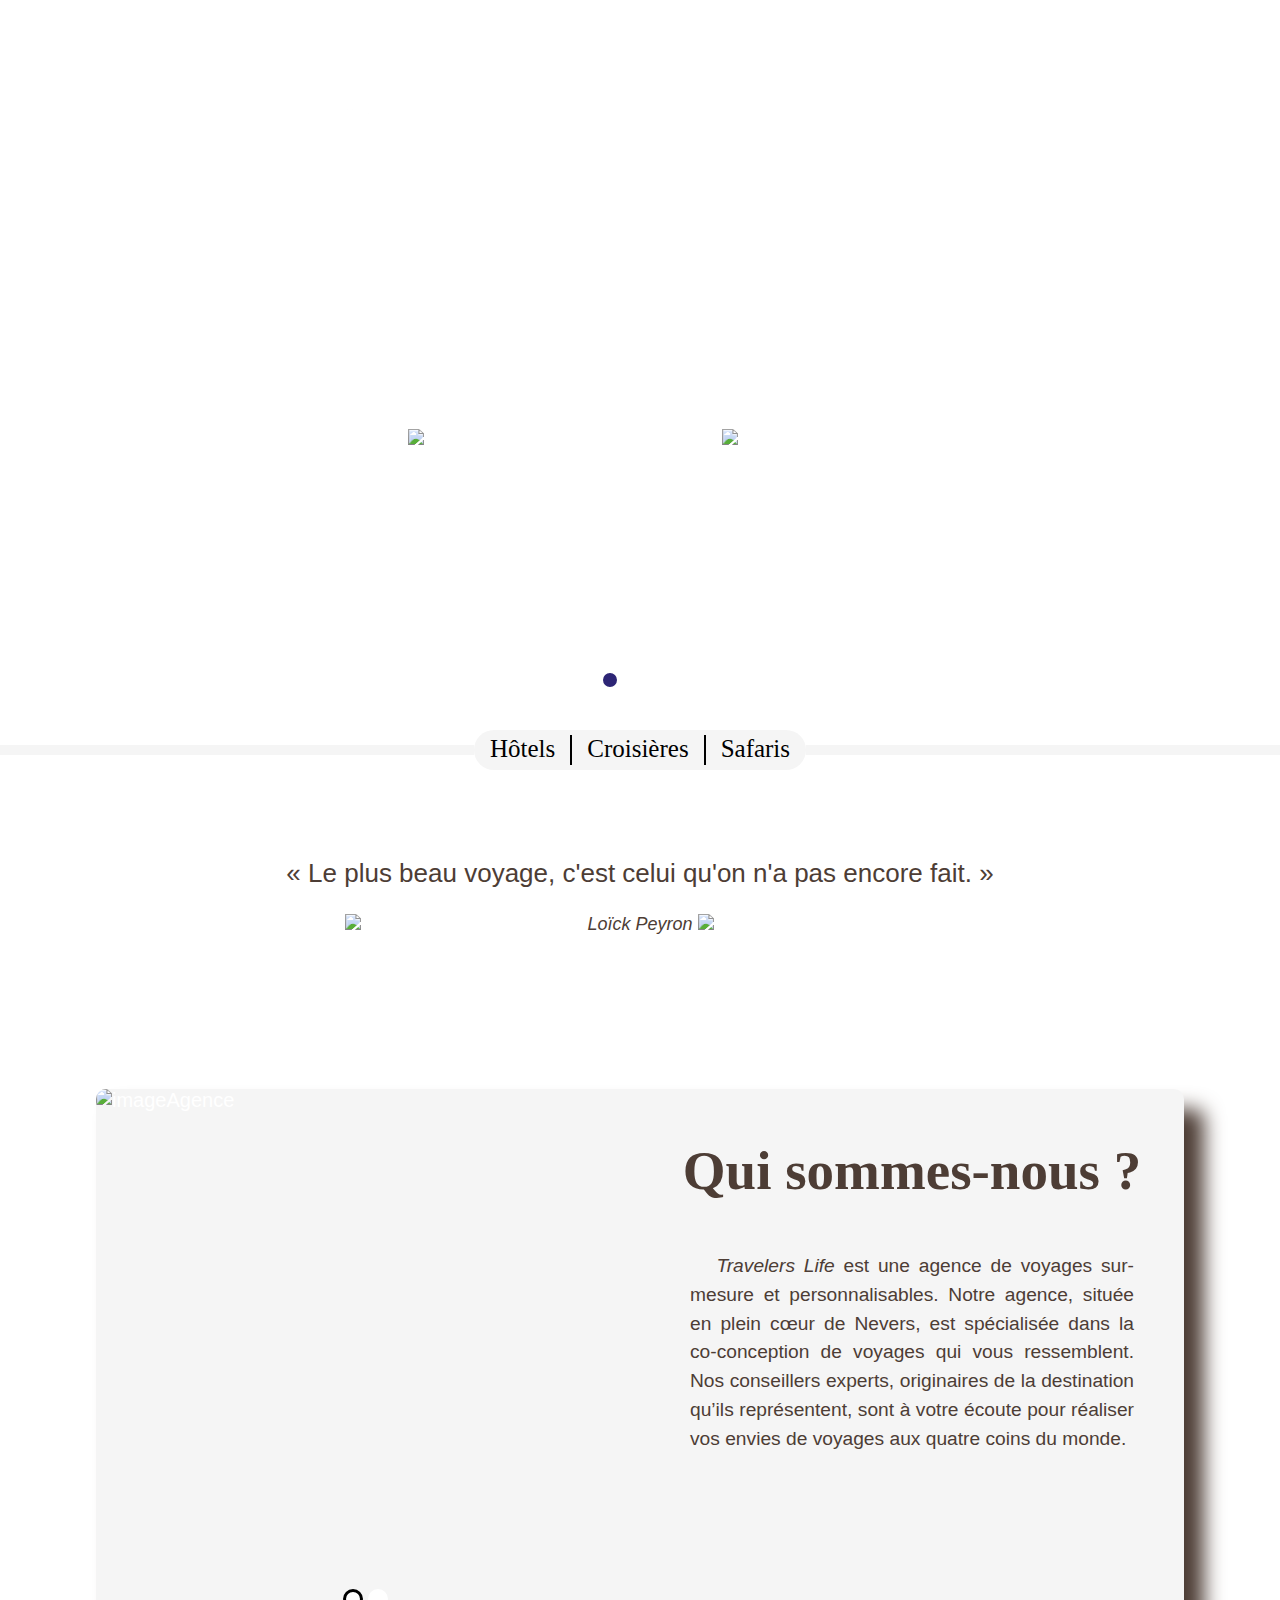
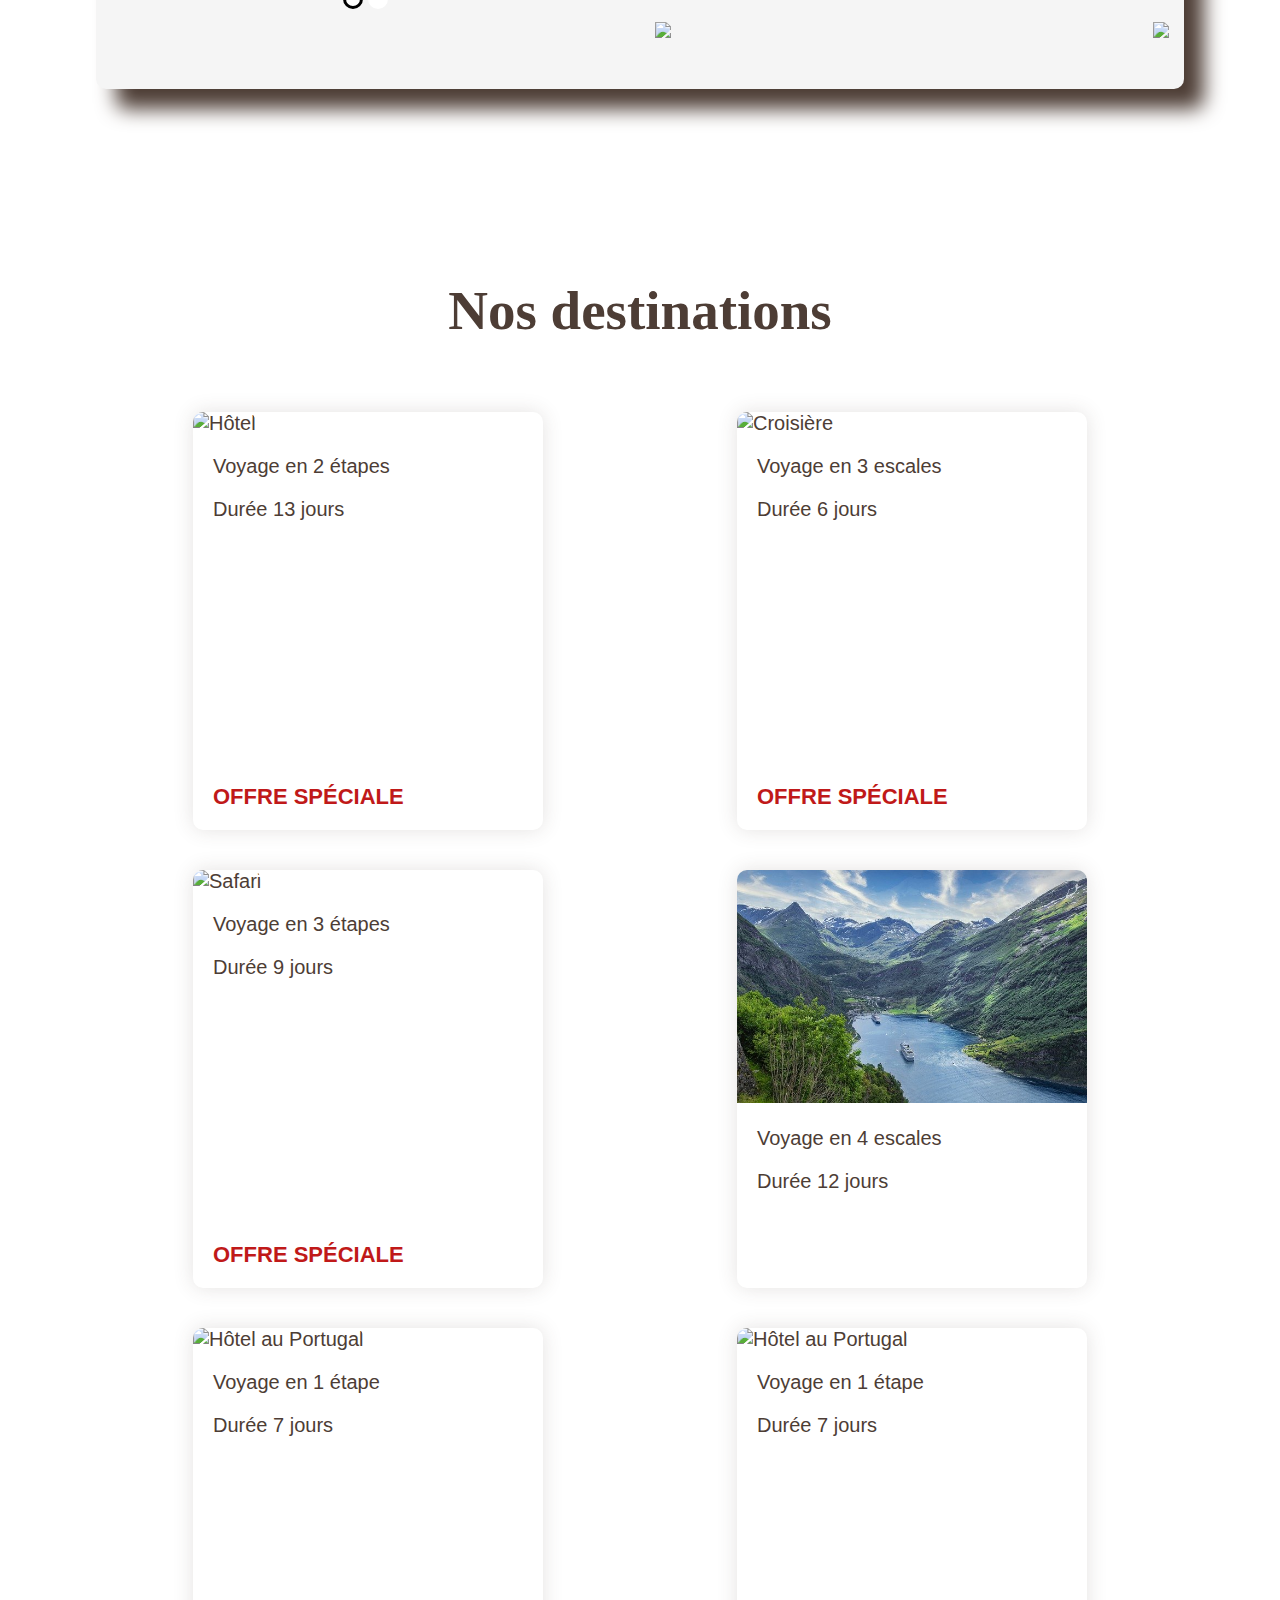
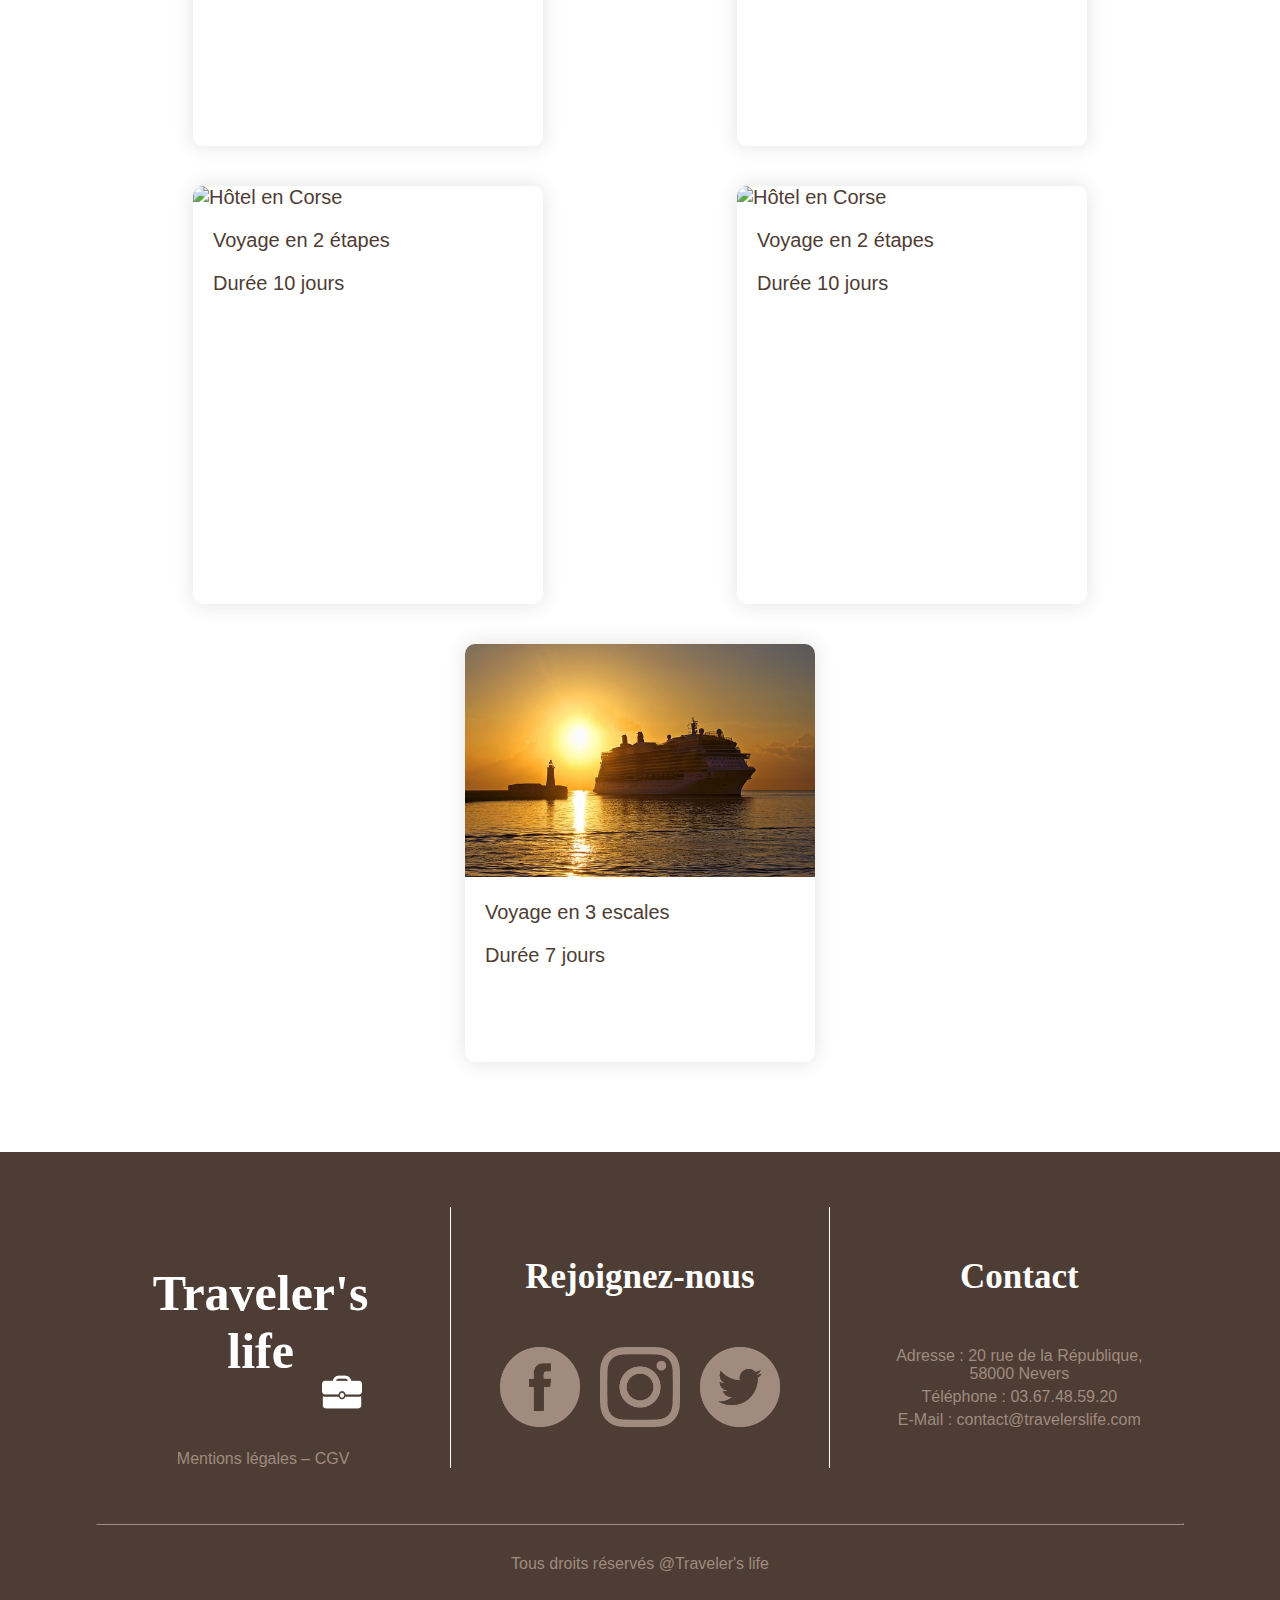
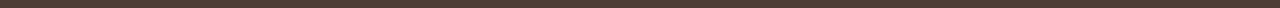
==== commit 247bb9cd: "Amélioration du chargement des images de l'accueil" ====
--- a/index.html
+++ b/index.html
@@ -4,7 +4,7 @@
 
     <head>
         <title>Traveler's life</title>
-        <link rel="icon" href="img/decorations/valise.png">
+        <link rel="icon" href="img/decorations/icone_valise.png">
 
         <meta charset="UTF-8">
         <meta http-equiv="X-UA-Compatible" content="IE=edge">
@@ -34,50 +34,26 @@
         <section id="accueil">
                 <div id="imageHotel">
                     <h1 class="titre"><span><img src="img/ligneTitre.PNG" alt="Ligne blanche"></span>Hôtels<span><img src="img/ligneTitre.PNG" alt="Ligne blanche"></span></h1>
-                    <div class="ronds">
-                        <div class="rondBlanc1" id="rondBlanc"></div>
-                        <div onclick="transitionAcceuilDroite()" class="rondBlanc2" id="rondBlanc"></div>
-                        <div onclick="transitionAcceuilDroiteDirect()" class="rondBlanc3" id="rondBlanc"></div>
-                    </div>
+                </div>
+                <div id="imageCroisiere">
+                    <h1 class="titre"><span><img src="img/ligneTitre.PNG" alt="Ligne blanche"></span>Croisières<span><img src="img/ligneTitre.PNG" alt="Ligne blanche"></span></h1>
+                </div>
+                <div id="imageSafari">
+                    <h1 class="titre"><span><img src="img/ligneTitre.PNG" alt="Ligne blanche"></span>Safaris<span><img src="img/ligneTitre.PNG" alt="Ligne blanche"></span></h1>
+                </div>
+                <div id="interfaceAccueil">
                     <div class="fleche">
                         <div class="flecheGauche">
-                            <button class="gauche"></button>
+                            <button onclick="decaler(-1)" id="gauche"></button>
                         </div>
                         <div class="flecheDroite">
-                            <button onclick="transitionAcceuilDroite()" class="droite"></button>
-                        </div>
-                    </div>
-                </div>
-                <div id="imageCroisiere">
-                    <h1 class="titre"><span><img src="img/ligneTitre.PNG" alt="Ligne blanche"></span>Croisières<span><img src="img/ligneTitre.PNG" alt="Ligne blanche"></span></h1>
+                            <button onclick="decaler(1)" id="droite"></button>
+                        </div>
+                    </div>
                     <div class="ronds">
-                        <div onclick="transitionAcceuilGauche2()" class="rondBlanc4" id="rondBlanc"></div>
-                        <div class="rondBlanc5" id="rondBlanc"></div>
-                        <div onclick="transitionAcceuilDroite2()" class="rondBlanc6" id="rondBlanc"></div>
-                    </div>
-                    <div class="fleche">
-                        <div class="flecheGauche">
-                            <button onclick="transitionAcceuilGauche2()" class="gauche"></button>
-                        </div>
-                        <div class="flecheDroite">
-                            <button onclick="transitionAcceuilDroite2()" class="droite"></button>
-                        </div>
-                    </div>
-                </div>
-                <div id="imageSafari">
-                    <h1 class="titre"><span><img src="img/ligneTitre.PNG" alt="Ligne blanche"></span>Safaris<span><img src="img/ligneTitre.PNG" alt="Ligne blanche"></span></h1>
-                    <div class="ronds">
-                        <div onclick="transitionAcceuilDroiteDirectR()" class="rondBlanc7" id="rondBlanc"></div>
-                        <div onclick="transitionAcceuilGauche3()" class="rondBlanc8" id="rondBlanc"></div>
-                        <div class="rondBlanc9" id="rondBlanc"></div>
-                    </div>
-                    <div class="fleche">
-                        <div class="flecheGauche">
-                            <button onclick="transitionAcceuilGauche3()" class="gauche"></button>
-                        </div>
-                        <div class="flecheDroite">
-                            <button class="droite"></button>
-                        </div>
+                        <div onclick="sauter(1)" class="rondBlanc" id="rondBlanc1"></div>
+                        <div onclick="sauter(2)" class="rondBlanc" id="rondBlanc2"></div>
+                        <div onclick="sauter(3)" class="rondBlanc" id="rondBlanc3"></div>
                     </div>
                 </div>
                 <div class="grandMenu">
@@ -172,9 +148,63 @@
                     <h4>Botswana</h4>
                     <ul>
                         <li>Voyage en 3 étapes</li>
+                        <li>Durée 9 jours</li>
+                    </ul>
+                    <p class="offre-speciale"><strong>OFFRE SPÉCIALE</strong></p>
+                </a>
+                
+                <a href="categories/croisieres/norvege.html">
+                    <img src="img/offreNorvege.jpg" alt="Croisière en Norvège">
+                    <h4>Norvège</h4>
+                    <ul>
+                        <li>Voyage en 4 escales</li>
+                        <li>Durée 12 jours</li>
+                    </ul>
+                </a>
+                
+                <a href="categories/safaris/zimbabwe.html">
+                    <img src="img/offreZimbabwe.jpg" alt="Hôtel au Portugal">
+                    <h4>Zimbabwe</h4>
+                    <ul>
+                        <li>Voyage en 1 étape</li>
+                        <li>Durée 7 jours</li>
+                    </ul>
+                </a>
+                
+                <a href="categories/hotels/portugal.html">
+                    <img src="img/offrePortugal.jpg" alt="Hôtel au Portugal">
+                    <h4>Portugal</h4>
+                    <ul>
+                        <li>Voyage en 1 étape</li>
+                        <li>Durée 7 jours</li>
+                    </ul>
+                </a>
+                
+                <a href="categories/safaris/tanzanie.html">
+                    <img src="img/offreTanzanie.jpg" alt="Hôtel en Corse">
+                    <h4>Tanzanie</h4>
+                    <ul>
+                        <li>Voyage en 2 étapes</li>
                         <li>Durée 10 jours</li>
                     </ul>
-                    <p class="offre-speciale"><strong>OFFRE SPÉCIALE</strong></p>
+                </a>
+                
+                <a href="categories/hotels/corse.html">
+                    <img src="img/offreCorse.jpg" alt="Hôtel en Corse">
+                    <h4>Corse</h4>
+                    <ul>
+                        <li>Voyage en 2 étapes</li>
+                        <li>Durée 10 jours</li>
+                    </ul>
+                </a>
+                
+                <a href="categories/croisieres/grece.html">
+                    <img src="img/offreGrece.jpg" alt="Croisière en Grèce">
+                    <h4>Grèce</h4>
+                    <ul>
+                        <li>Voyage en 3 escales</li>
+                        <li>Durée 7 jours</li>
+                    </ul>
                 </a>
             </article>
         </section>
--- a/CSS/form.css
+++ b/CSS/form.css
@@ -19,7 +19,7 @@
     transition: 250ms;
 }
 
-input {
+input, textarea {
     color: rgb(255, 255, 255);
     font-family: arial, sans-serif;
     font-size: 20px;
@@ -33,6 +33,12 @@
     flex-wrap: wrap;
 }
 
+.colonne {
+    display: flex;
+    flex-direction: column;
+    justify-content: space-between;
+}
+
 .separateur-vertical {
     background-color: rgb(255, 255, 255);
     width: 1px;
@@ -74,6 +80,16 @@
     font-size: 33px;
 
     margin: 15px 0;
+}
+
+h5 {
+    color: rgb(170, 139, 122);
+    font-family: 'Arial-SemiBold', sans-serif;
+    font-size: 24px;
+
+    margin: 15px 0;
+
+    transition: 250ms;
 }
 
 p {
@@ -190,7 +206,9 @@
 
     cursor: pointer;
 
-    transition: 125ms transform;
+    transition: transform 125ms;
+
+    animation: retrecissement_recherche 625ms;
 }
 
 #recherche .barre:hover {
@@ -205,27 +223,35 @@
     height: 21px;
     width: 200px;
 
+    cursor: text;
+
     transform: scale(100%);
 
     animation: elargissement_recherche 500ms;
 }
 
 #recherche .envoi {
-    display: none;
-
     background: url(../img/decorations/loupe.svg) center no-repeat;
     background-size: contain;
 
     border: none;
 
     height: 34px;
+    width: 0px;
+
+    transform: scale(120%);
+
+    cursor: pointer;
+
+    transition: width 0s 625ms, transform 0s 625ms;
+}
+
+#recherche .barre:focus + .envoi {
     width: 34px;
 
-    cursor: pointer;
-}
-
-#recherche .barre:focus + .envoi {
-    display: block;
+    transform: scale(100%);
+
+    transition: width 0s, transform 500ms;
 }
 
 @keyframes elargissement_recherche {
@@ -234,6 +260,30 @@
     }
     to {
         width: 200px;
+    }
+}
+
+@keyframes retrecissement_recherche {
+    from {
+        background: none;
+        border-bottom: solid 1px rgb(255, 255, 255);
+
+        width: 200px;
+        height: 21px;
+    }
+    20% {
+        background: none;
+        border-bottom: solid 1px rgb(255, 255, 255);
+
+        width: 200px;
+        height: 21px;
+    }
+    to {
+        background: none;
+        border-bottom: solid 1px rgb(255, 255, 255);
+
+        width: 0px;
+        height: 21px;
     }
 }
 
@@ -261,7 +311,7 @@
     opacity: 0;
 
     width: 100%;
-    height: 100%;
+    height: 53px;
 
     cursor: s-resize;
 }
@@ -270,24 +320,31 @@
     cursor: n-resize;
 }
 
+.menu_deroulant input:checked:hover + p {
+    text-decoration: underline transparent;
+}
+
 .menu_deroulant div {
-
-    display: none;
-
     display: flex;
     flex-direction: column;
+
+    overflow: hidden;
+
+    height: 0px;
+
+    transition: 250ms;
 }
 
 .menu_deroulant div * {
-    display: none;
+    opacity: 0;
 }
 
 .menu_deroulant input:checked ~ div {
-    display: block;
+    height: 159px;
 }
 
 .menu_deroulant input:checked ~ div * {
-    display: block;
+    opacity: 1;
 }
 
 
@@ -310,68 +367,72 @@
 
 /*****************************************************section1********************************************************************************/
 #accueil{
+    text-align: center;
+    position: relative;
+    height: 775px;
     padding: 0;
+    overflow: hidden;
+}
+#imageHotel, #imageCroisiere, #imageSafari, #interfaceAccueil{
+    position: absolute;
+    top: 0;
+    left: 0;
+    height: 750px;
+    width: 100%;
+    transition: transform 1000ms;
 }
 #imageHotel{
-    height: 750px;
     background: url(../img/acceuilHotel.jpg);
     background-repeat: no-repeat;
     background-size: cover;
     background-position-y: center;
-    animation: imageH 19.5s 0s;
 }
 span img{
     height: 8px;
     vertical-align: middle;
 }
+#imageCroisiere{
+    background: url(../img/acceuilCroisiere.jpg);
+    background-repeat: no-repeat;
+    background-size: cover;
+    background-position-y: center;
+    transform: translateX(200%);
+}
 #imageSafari{
-    height: 750px;
     background: url(../img/acceuilSafari.jpg);
     background-repeat: no-repeat;
     background-size: cover;
     background-position-y: center;
-    display: none;
-    animation: imageH 19.5s 0s;
-}
-#imageCroisiere{
-    height: 750px;
-    background: url(../img/acceuilCroisiere.jpg);
-    background-repeat: no-repeat;
-    background-size: cover;
-    background-position-y: center;
-    display: none;
-    animation: imageH 19.5s 0s;
+    transform: translateX(100%);
 }
 .fleche{
     display: flex;
+    justify-content: space-between;
+    height: 100%;
 }
 .flecheGauche{
-    margin-top: 145px;
-    height: 500px;
+    height: 100%;
     width: 40%;
     z-index: 1;
 }
 .flecheDroite{
-    margin-top: 145px;
-    height: 500px;
+    height: 100%;
     width: 40%;
     z-index: 1;
-    margin-left: 20%;
 }
 .flecheDroite button{
-    height: 500px;
-    width: 90%;
-    margin-left: 10%;
+    height: 100%;
+    width: 100%;
     background-color: transparent;
     border-style: none;
-    cursor: url(../img/flecheDroite.svg),pointer;
+    cursor: url(../img/decorations/flecheDroite.svg), e-resize;
 }
 .flecheGauche button{
-    height: 500px;
-    width: 90%;
+    height: 100%;
+    width: 100%;
     background-color: transparent;
     border-style: none;
-    cursor: url(../img/flecheGauche.svg),pointer;
+    cursor: url(../img/decorations/croix.svg), not-allowed;
 }
 #accueil h1{
     text-align: center;
@@ -381,37 +442,31 @@
     border-style: solid;
     height:45vw;
     padding-top: 400px;
+    margin: 0;
     width: 100%;
     position: absolute;
     border-style: none;
-}
-#rondBlanc{
-    background-color: white;
+
+    transition: 500ms;
+}
+.rondBlanc{
+    background-color: rgb(255, 255, 255);
+    border: solid 3px rgb(255, 255, 255);
     height: 20px;
     width: 20px;
     border-radius: 50%;
-    margin-top: 650px;
-    margin-right: 10px;
+    margin: 0 5px;
     cursor: pointer;
+}
+#rondBlanc1{
+    background-color: rgb(45, 37, 117);
 }
 .ronds{
     display: flex;
     justify-content: center;
-    z-index: 1;
     position: absolute;
+    bottom: 60px;
     width: 100%;
-}
-.rondBlanc1{
-    border-style: solid;
-    border-color: rgb(45, 37, 117);
-}
-.rondBlanc5{
-    border-style: solid;
-    border-color: rgb(117, 37, 86);
-}
-.rondBlanc9{
-    border-style: solid;
-    border-color: rgb(117, 80, 37);
 }
 .menu{
     text-align: center;
@@ -473,18 +528,10 @@
     height: 10px;
 }
 .grandMenu{
+    position: absolute;
+    top: 750px;
+    width: 100vw;
     display: flex;
-}
-/*******************************************************Keyframes section1********************************************************************************************************/
-@keyframes imageH{
-    0%{
-        opacity:0;
-        transform: translateX(50%);
-    }
-    5%{
-        opacity: 1;
-        transform: translateX(0);
-    }
 }
 /***************************************************Responsive Design section1****************************************************************************************************/
 @media screen and (max-width:899px){
@@ -497,27 +544,6 @@
     #imageCroisiere #rondBlanc{
         margin-top: 250px;
     }
-    #imageCroisiere .flecheDroite button{
-        height: 250px;
-        width: 90%;
-    }
-    #imageCroisiere .flecheGauche button{
-        height: 250px;
-        width: 90%;
-    }
-    #imageCroisiere .flecheGauche{
-        margin-top: 50px;
-        height: 250px;
-        width: 40%;
-        z-index: 1;
-    }
-    #imageCroisiere .flecheDroite{
-        margin-top: 50px;
-        height: 250px;
-        width: 40%;
-        z-index: 1;
-        margin-left: 20%;
-    }
 }
 @media screen and (max-width:818px){
     #imageSafari h1{
@@ -529,34 +555,6 @@
     #imageSafari #rondBlanc{
         margin-top: 250px;
     }
-    #imageSafari .flecheDroite button{
-        height: 250px;
-        width: 90%;
-        margin-left: 10%;
-        background-color: transparent;
-        border-style: none;
-        cursor: url(../img/flecheDroite.svg),pointer;
-    }
-    #imageSafari .flecheGauche button{
-        height: 250px;
-        width: 90%;
-        background-color: transparent;
-        border-style: none;
-        cursor: url(../img/flecheGauche.svg),pointer;
-    }
-    #imageSafari .flecheGauche{
-        margin-top: 50px;
-        height: 250px;
-        width: 40%;
-        z-index: 1;
-    }
-    #imageSafari .flecheDroite{
-        margin-top: 50px;
-        height: 250px;
-        width: 40%;
-        z-index: 1;
-        margin-left: 20%;
-    }
 }
 @media screen and (max-width:799px){
     #imageHotel h1{
@@ -565,54 +563,8 @@
         margin: auto;
         padding-top: 300px;
     }
-    #imageHotel #rondBlanc{
-        margin-top: 250px;
-    }
-    #imageHotel .flecheGauche{
-        margin-top: 50px;
-        height: 250px;
-        width: 40%;
-        z-index: 1;
-    }
-    #imageHotel .flecheDroite{
-        margin-top: 50px;
-        height: 250px;
-        width: 40%;
-        z-index: 1;
-        margin-left: 20%;
-    }
-    .flecheDroite button{
-        height: 250px;
-        width: 90%;
-    }
-    .flecheGauche button{
-        height: 250px;
-        width: 90%;
-    }
-}
-@media screen and (max-height:770px){
-    #imageHotel{
-        height: 650px;
-    }
-    #accueil h1{
-        padding-top: 300px;
-    }
-    #rondBlanc{
-        margin-top: 550px;
-    }
-    #imageCroisiere{
-        height:650px;
-    }
-    #imageSafari{
-        height: 650px;
-    }
-    .flecheDroite button{
-        height: 400px;
-    }
-    .flecheGauche button{
-        height: 400px;
-    }
-}
+}
+
 @media screen and (max-width:599px){
     #imageSafari{
     background-position-x: 20%;
@@ -713,10 +665,13 @@
     transition: 250ms;
 }
 
-#accueil-categorie figure:hover {
-    width: 38%;
-    box-shadow: 0 0 75px rgba(70, 30, 0, 0.7);
-    z-index: 1;
+@media screen and (min-width: 1265px) {
+
+    #accueil-categorie figure:hover {
+        width: 38%;
+        box-shadow: 0 0 75px rgba(70, 30, 0, 0.7);
+        z-index: 1;
+    }
 }
 
 #accueil-categorie>div {
@@ -869,7 +824,116 @@
     bottom: 0;
 }
 
-
+/* Formulaire */
+
+#formulaire {
+    text-align: center;
+}
+
+#formulaire article {
+    position: relative;
+    box-shadow: 0 0 20px rgba(77, 61, 53, 15%);
+    border-radius: 10px;
+
+    width: 1200px;
+
+    margin: auto;
+
+    transition: box-shadow 1250ms;
+}
+
+#formulaire form {
+    align-items: center;
+
+    width: 50%;
+
+    padding: 50px;
+    
+    transition: 500ms;
+}
+
+#formulaire form p {
+    text-align: left;
+
+    width: 100%;
+
+    padding: 5px;
+}
+
+#formulaire label + input, #formulaire label + textarea {
+    border: solid 1px rgba(127, 127, 127, 50%);
+    border-radius: 2px;
+    background-color: rgba(204, 166, 146, 50%);
+
+    width: 100%;
+
+    padding: 5px;
+
+    resize: vertical;
+
+    transition: background-color 500ms;
+}
+
+::-webkit-resizer {
+    background-image: url(../img/decorations/redimensionneur.svg);
+    background-size: contain;
+}
+
+#formulaire label + input:hover, #formulaire label + input:focus, #formulaire label + textarea:hover, #formulaire label + textarea:focus {
+    background-color: rgb(204, 166, 146);
+}
+
+#formulaire label + input:focus:invalid, #formulaire label + textarea:focus:invalid {
+    background-color: rgb(192, 25, 25);
+}
+
+#formulaire form div {
+    flex-wrap: nowrap;
+
+    width: 100%;
+}
+
+#formulaire form div>* {
+    flex: 1;
+}
+
+#formulaire form>input {
+    border: none;
+    border-radius: 4px;
+    background-color: rgb(69, 123, 148);
+
+    width: min-content;
+
+    padding: 15px 25px;
+    margin-top: 40px;
+
+    cursor: pointer;
+
+    transition: 125ms;
+}
+
+#formulaire form>input:hover, #formulaire form>input:focus {
+    transform: scale(1.1);
+    background-color: rgba(69, 123, 148, 90%);
+}
+
+#formulaire .img {
+    position: absolute;
+    top: 0;
+    right: 0;
+
+    background: url(../img/illustrationFormulaire.jpg) center no-repeat;
+    background-size: cover;
+
+    border-radius: 0 10px 10px 0;
+
+    width: 50%;
+    height: 100%;
+
+    transition: 500ms 250ms;
+}
+
+/* Pied de page */
 
 footer {
     background-color: rgb(77, 61, 53);
@@ -950,12 +1014,12 @@
         white-space: normal;
     }
 
-    #voyages article {
+    #voyages article, #formulaire article {
         width: 100%;
     }
 }
 
-@media screen and (max-width: 1376px) {
+@media screen and (max-width: 1394px) {
 
     #voyages article {
         justify-content: space-around;
@@ -965,11 +1029,11 @@
 @media screen and (max-width: 1264px) {
 
     #accueil-categorie figure {
+        width: 33.334%;
+
         flex-shrink: 0;
 
         transform-origin: left bottom;
-
-        width: 33.334% !important;
     }
 
     #accueil-categorie figure:nth-child(1) {
@@ -1138,7 +1202,15 @@
 @media screen and (max-width: 1064px) {
 
     body>* {
-        padding: 70px 3.5%;
+        padding: 70px 3.5% ;
+    }
+
+    header {
+        padding: 0 3.5% !important;
+    }
+
+    #accueil h1 span {
+        flex: 1;
     }
 
     #voyages a h4 {
@@ -1146,6 +1218,10 @@
         transform: translateX(0) translateY(0);
 
         transition: all 1000ms;
+    }
+
+    footer {
+        padding: 30px 3.5% !important;
     }
 
     .separateur-vertical {
@@ -1232,10 +1308,26 @@
 
     header>input:checked ~ #recherche {
         left: 3.5%;
+        transform: translateX(-10px);
     }
 
     header>input:checked ~ nav {
         left: 3.5%;
+        transform: translateX(-10px);
+    }
+
+    #formulaire .img {
+        opacity: 0;
+
+        width: 0%;
+
+        transition: 500ms;
+    }
+
+    #formulaire form {
+        width: 100%;
+
+        transition: 500ms 250ms;
     }
 }
 
@@ -1293,6 +1385,10 @@
     h3 {
         font-size: 30px;
         margin: 35px 0;
+    }
+
+    h5 {
+        font-size: 16px;
     }
 
     header {
@@ -1340,6 +1436,18 @@
     #voyages a h4 {
         height: 160px;
         width: 240px;
+    }
+
+    #formulaire article {
+    box-shadow: 0 0 20px rgba(77, 61, 53, 0%);
+    }
+
+    #formulaire form {
+        padding: 0;
+    }
+
+    #formulaire .ligne {
+        flex-direction: column;
     }
 
     footer>div>div {
@@ -1624,6 +1732,10 @@
     height: 60vh;
     justify-content: space-between;
 }
+.redirection>*{
+    box-shadow: 0 0 75px rgba(77, 61, 53, 15%);
+    background-position: center;
+}
 .redirection .titre{
     width: 100%;
     height: 100%;
@@ -1631,6 +1743,10 @@
     margin: auto;
     text-align: center;
     padding-top: 200px;
+    transition: 250ms;
+}
+.redirection>*:hover .titre{
+    transform: scale(1.1);
 }
 .contenerTitre{
     width: 100%;
@@ -1651,6 +1767,8 @@
     background-repeat: no-repeat;
     border-radius: 10px;
     border-style: solid;
+    border-color: rgb(77, 61, 53);
+    transition: 1000ms;
 }
 .redirection1:hover{
     cursor: pointer;
@@ -1663,6 +1781,8 @@
     background-repeat: no-repeat;
     border-radius: 10px;
     border-style: solid;
+    border-color: rgb(77, 61, 53);
+    transition: 1000ms;
 }
 .redirection2:hover{
     cursor: pointer;
@@ -1708,4 +1828,195 @@
     .textAPropos{
         line-height: 1.1 !important;
     }
+}
+
+/*****************************************************Caractéristiques voyages***************************************************************/
+.imagesDuVoyage{
+    width: 100%;
+    border-radius: 10px 10px 0 0;
+}
+.blocCaracteristique{
+    width: 80%;
+    height: 100%;
+    margin: auto;
+}
+.menuCaracteristique p{
+    margin-top: 30px;
+    text-align: center;
+    font-size: clamp(19px, 20px, 21px);
+}
+.menuCaracteristique{
+    margin-top: -4px;
+    width: 100%;
+    height: 100px;
+    position: relative;
+    text-transform: uppercase;
+    font-weight: bold;
+    border-radius: 0 0 10px 10px;
+}
+.menuCaracteristique:hover{
+    cursor: pointer;
+}
+.menuPresentation{
+    height: 100px;
+    width: 25%;
+    position: absolute;
+    border-radius: 0 0 0 10px;
+    background-color: white;
+}
+.menuPresentation p:hover{
+    transform: scale(1.03);
+}
+.menuItineraire p:hover{
+    transform: scale(1.03);
+}
+.menuHebergement p:hover{
+    transform: scale(1.03);
+}
+.menuBudget p:hover{
+    transform: scale(1.03);
+}
+.menuItineraire{
+    height: 100px;
+    width: 25%;
+    margin-left: 25%;
+    position: absolute;
+    background-color: whitesmoke;
+}
+.menuHebergement{
+    height: 100px;
+    width: 25%;
+    margin-left: 50%;
+    position: absolute;
+    background-color: whitesmoke;
+}
+.menuBudget{
+    height: 100px;
+    width: 25%;
+    margin-left: 75%;
+    position: absolute;
+    background-color: whitesmoke; 
+    border-radius: 0 0 10px 0;
+}
+.menuTextPresentation{
+    width: 80%;
+    margin: auto;
+    margin-top: 50px;
+    margin-bottom: 100px;
+    text-align: center;
+}
+.menuTextItineraire{
+    width: 80%;
+    margin: auto;
+    margin-top: 50px;
+    margin-bottom: 100px;
+    display: none;
+}
+.menuTextHebergement{
+    width: 80%;
+    margin: auto;
+    margin-top: 50px;
+    margin-bottom: 100px;
+    display: none;
+}
+.menuTextBudget{
+    width: 80%;
+    margin: auto;
+    margin-top: 50px;
+    margin-bottom: 100px;
+    display: none;
+}
+#imagesDuVoyage2{
+    display: none;
+}
+#imagesDuVoyage3{
+    display: none;
+}
+#imagesDuVoyage4{
+    display: none;
+}
+.menuText2{
+    display: none;
+}
+.menuCaracteristique2{
+    display: none;
+}
+@media screen and (max-width:680px){
+    .imagesDuVoyage{
+        width: 100%;
+    }
+}
+@media screen and (max-width:901px){
+    #titreBotswana{
+        width: min-content !important;
+        margin: auto !important;
+        position: relative !important;
+    }
+    #rondBlancb{
+        margin-top: 250px;
+    }
+}
+@media screen and (max-width:835px){
+    .menuCaracteristique{
+        display: none;
+    }
+    .menuCaracteristique2{
+        margin-top: -4px;
+        width: 100%;
+        position: relative;
+        border-radius: 0 0 10px 10px;
+    }
+    .menuPresentationFleche p{
+        font-weight: bold;
+        text-transform: uppercase;
+    }
+    .menuCaracteristique2{
+        display: block;
+    }
+    .menuCaracteristique2 p{
+        margin-top: 30px;
+        font-size: clamp(19px, 20px, 21px);
+    }
+    .menuText{
+        display: none;
+    }
+    .menuPresentationFleche{
+        display: flex;
+        justify-content: center;
+    }
+    .menuPresentationFleche img{
+        margin-top: 22px;
+    }
+    .menuTextPresentation2{
+        text-align: center;
+        margin-bottom: 30px;
+    }
+    .menuPresentation2{
+        background-color: whitesmoke;
+        border-radius: 0 0 10px 10px;
+    }
+    .menuItineraire2{
+        background-color: whitesmoke;
+        border-radius: 0 0 10px 10px;
+    }
+    .menuHebergement2{
+        background-color: whitesmoke;
+        border-radius: 0 0 10px 10px;
+    }
+    .menuBudget2{
+        background-color: whitesmoke;
+        border-radius: 0 0 10px 10px;
+    }
+    .menuTextItineraire2{
+        display: none;
+        margin-bottom: 30px;
+    }
+    .menuTextHebergement2{
+        display: none;
+        margin-bottom: 30px;
+    }
+    .menuTextBudget2{
+        display: none;
+        margin-bottom: 30px;
+    }
 }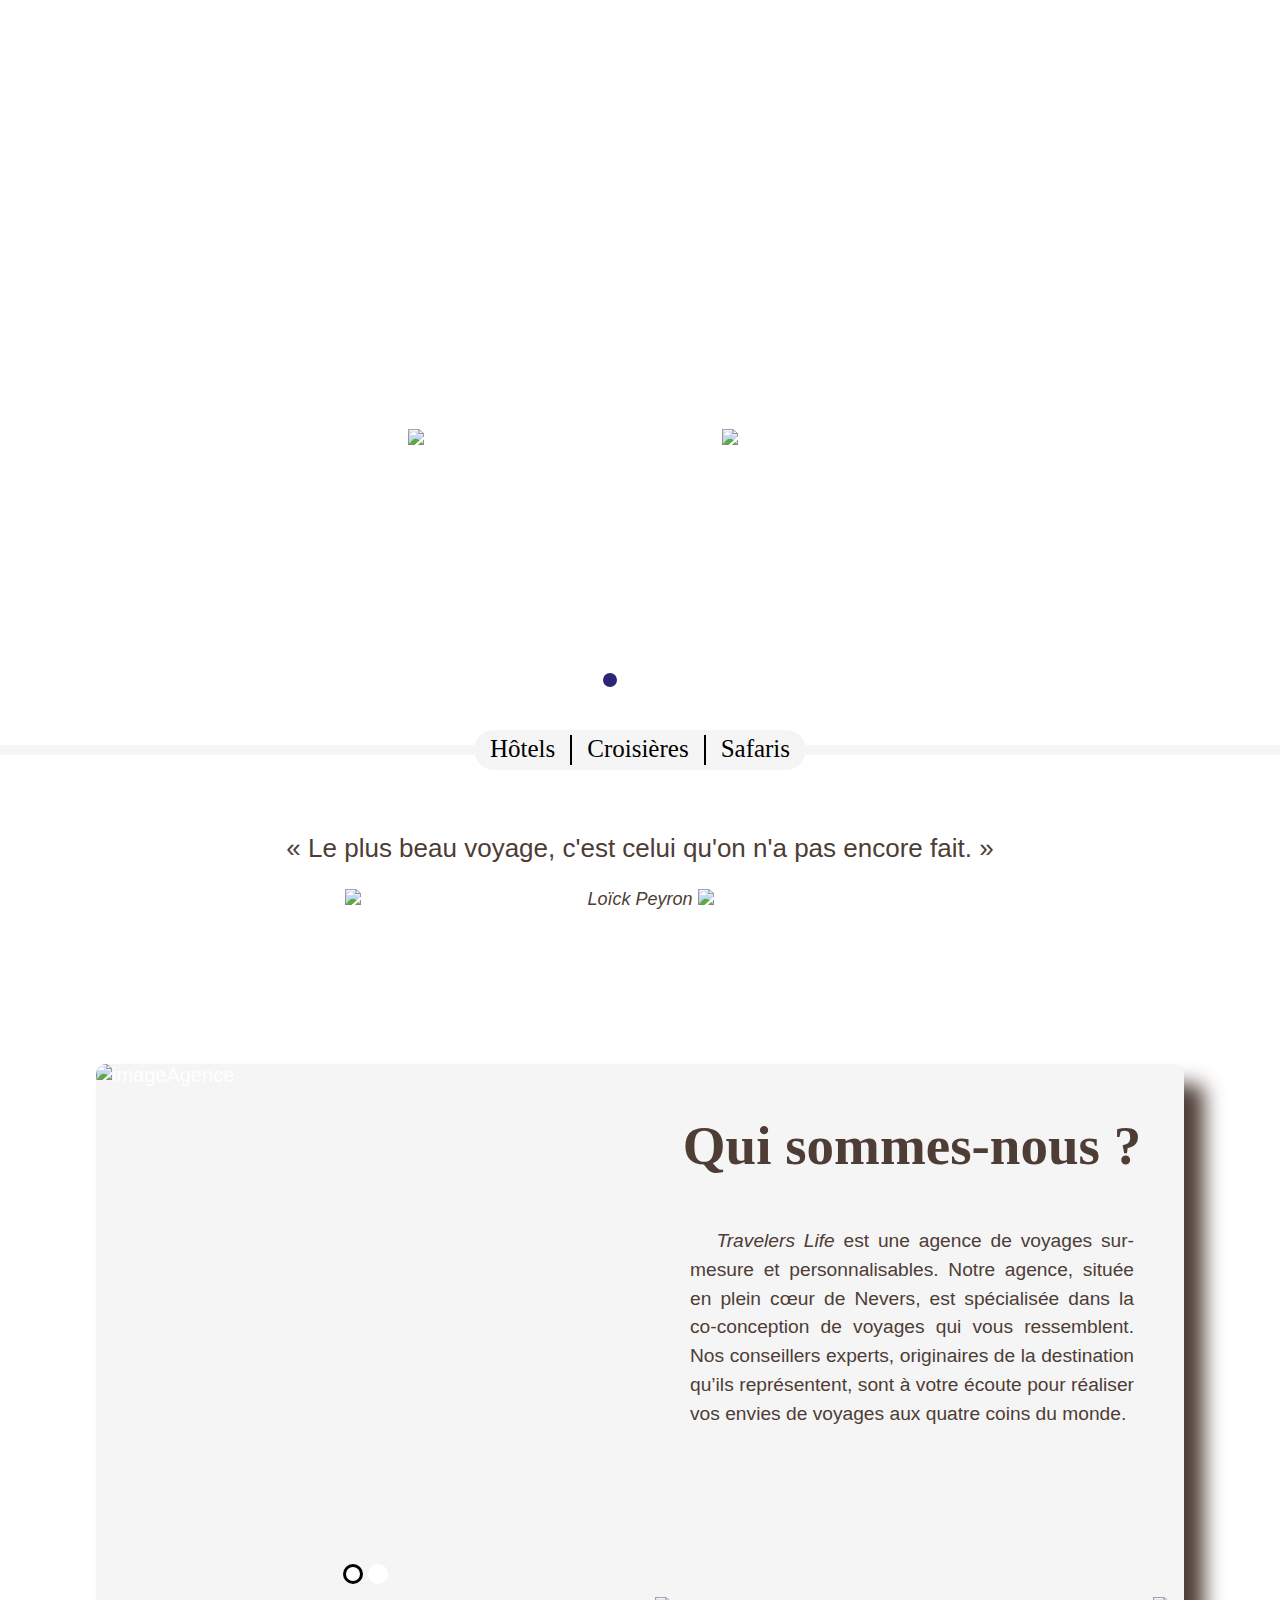
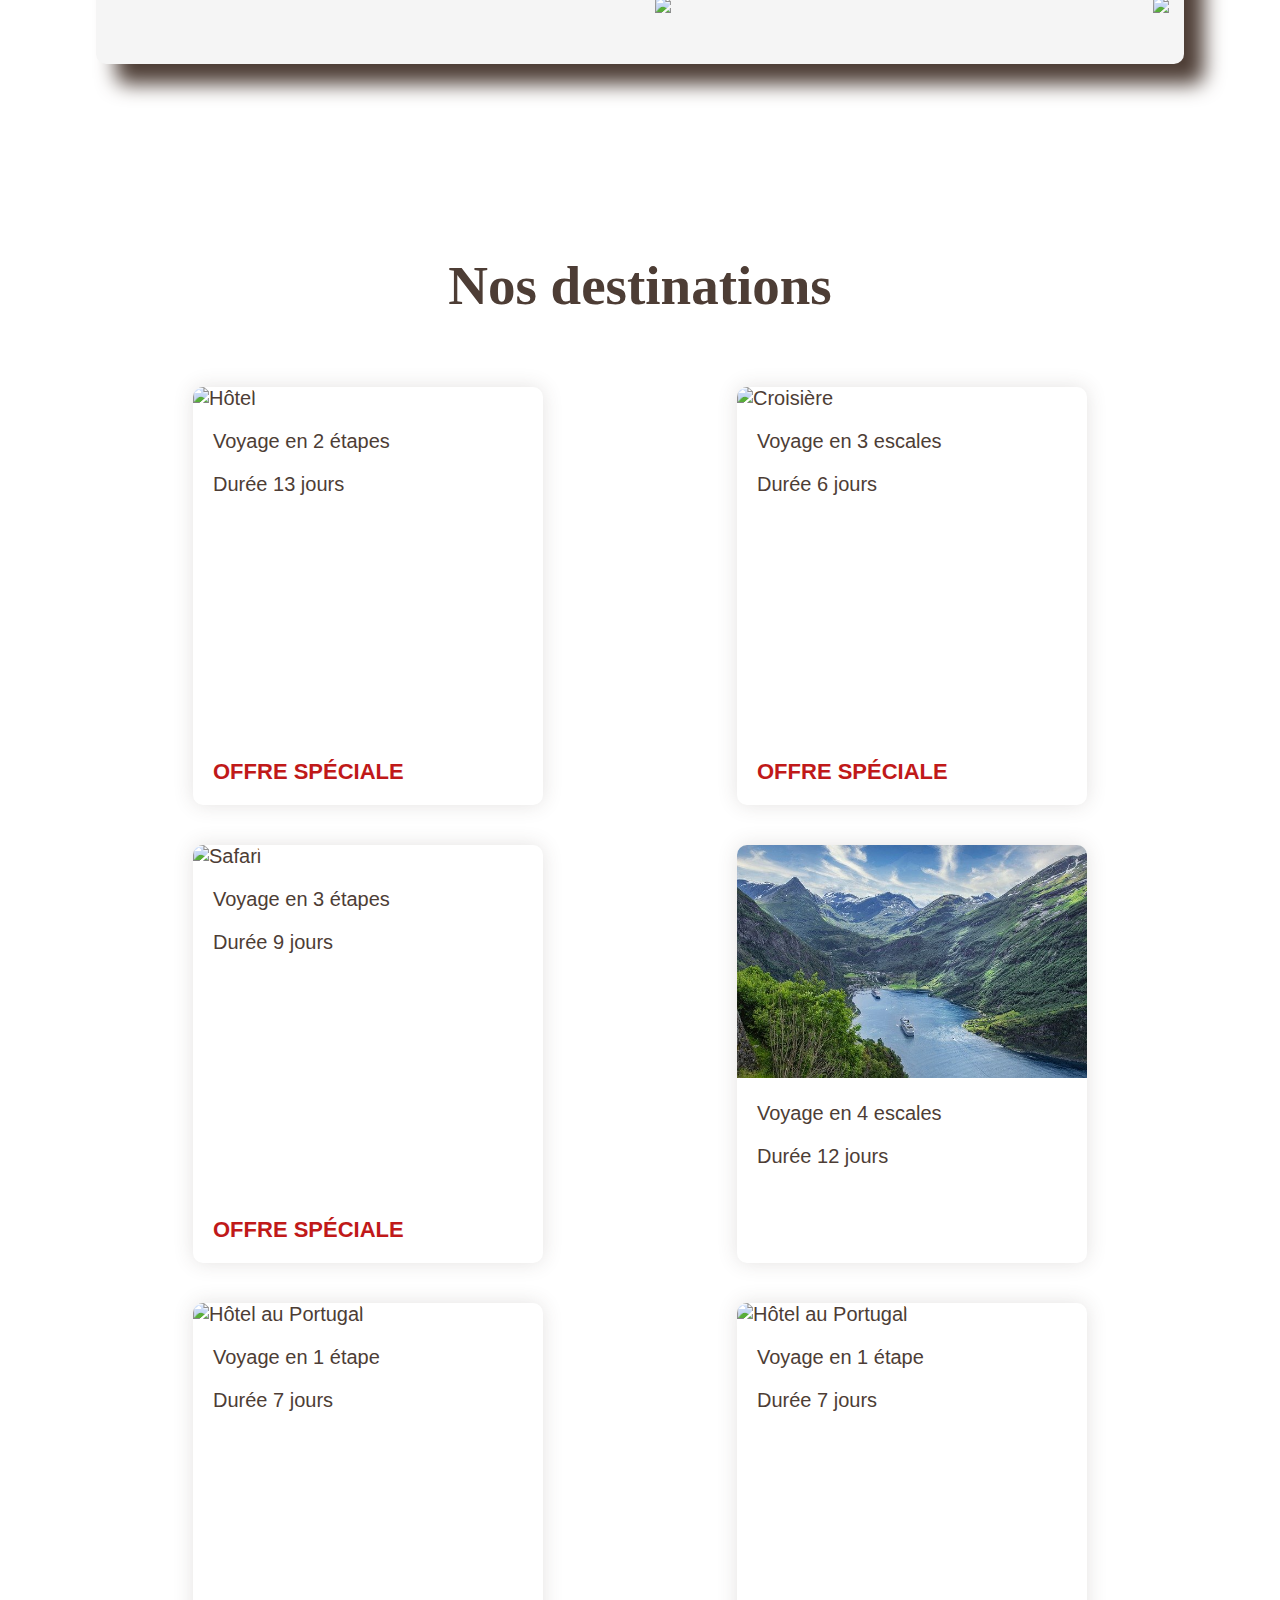
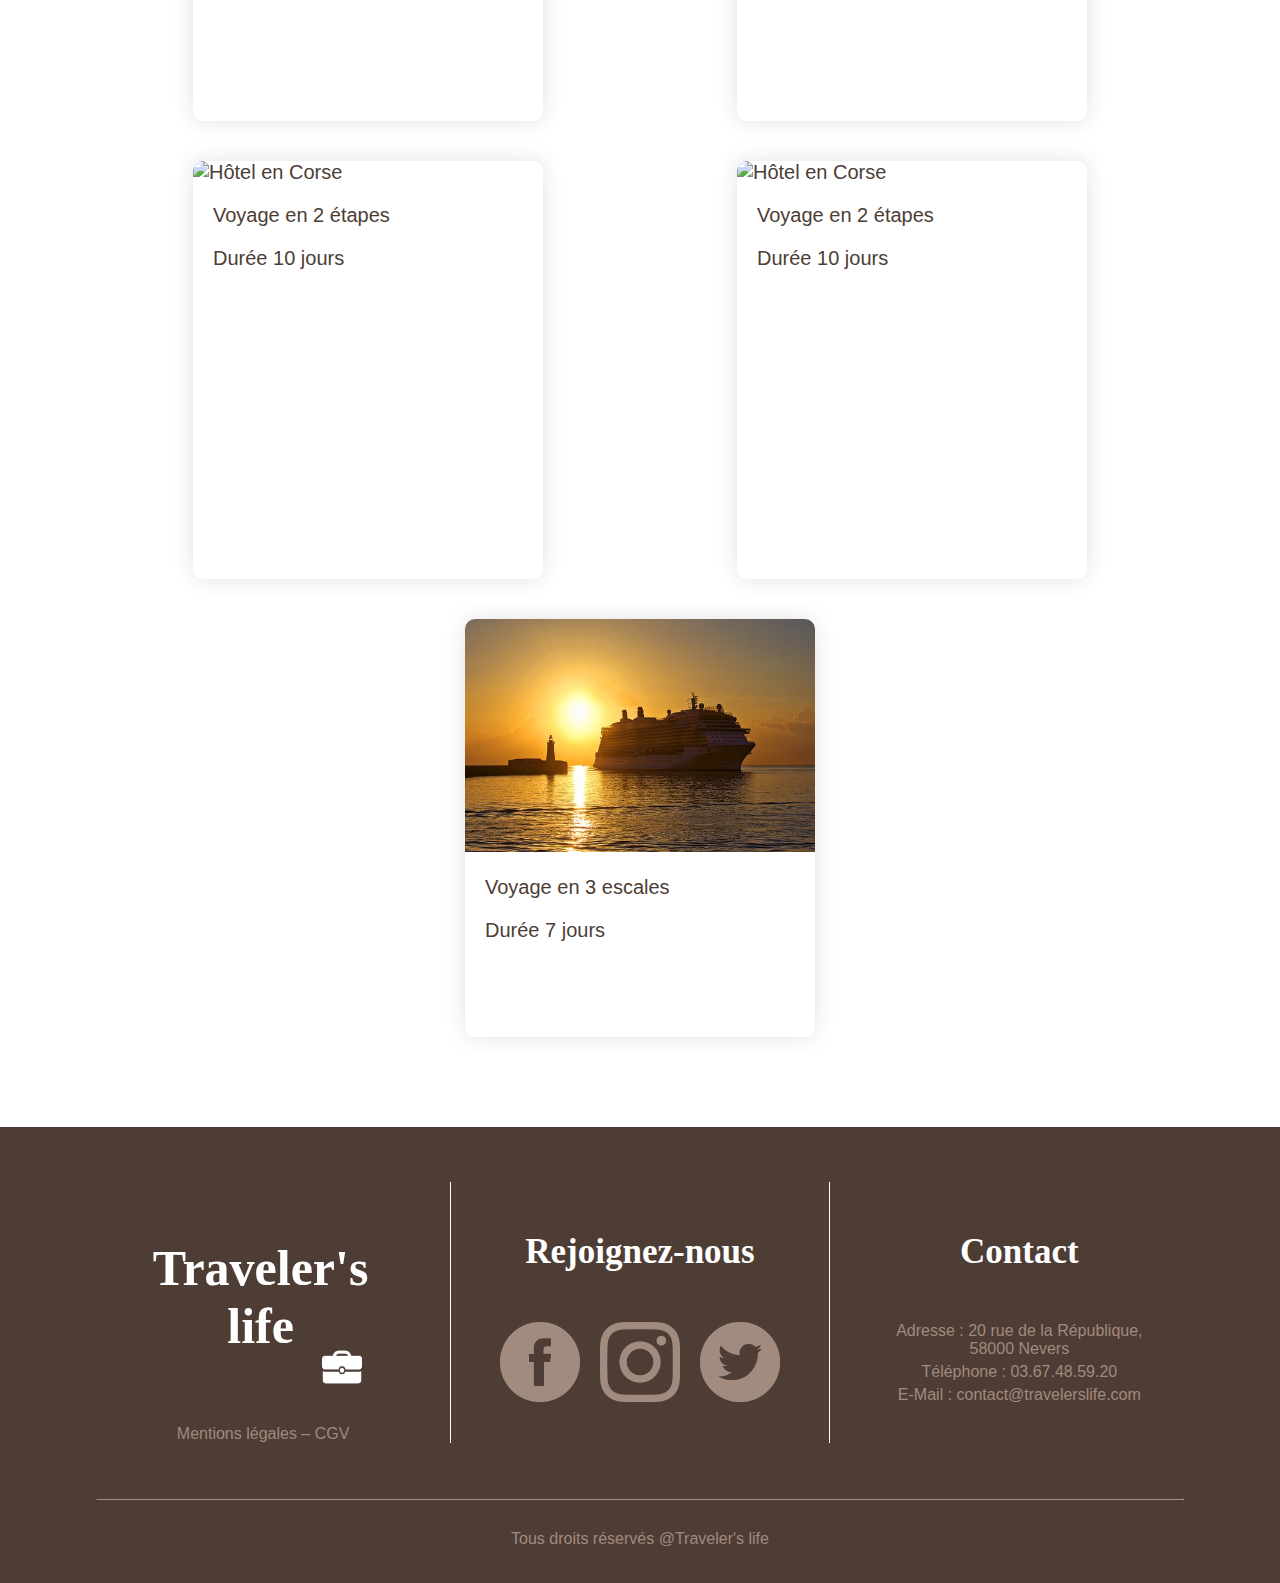
==== commit 32cb05ea: "Finition de tous les carousels d'accueils" ====
--- a/index.html
+++ b/index.html
@@ -32,45 +32,47 @@
         </header>
 
         <section id="accueil">
-                <div id="imageHotel">
-                    <h1 class="titre"><span><img src="img/ligneTitre.PNG" alt="Ligne blanche"></span>Hôtels<span><img src="img/ligneTitre.PNG" alt="Ligne blanche"></span></h1>
-                </div>
-                <div id="imageCroisiere">
-                    <h1 class="titre"><span><img src="img/ligneTitre.PNG" alt="Ligne blanche"></span>Croisières<span><img src="img/ligneTitre.PNG" alt="Ligne blanche"></span></h1>
-                </div>
-                <div id="imageSafari">
-                    <h1 class="titre"><span><img src="img/ligneTitre.PNG" alt="Ligne blanche"></span>Safaris<span><img src="img/ligneTitre.PNG" alt="Ligne blanche"></span></h1>
-                </div>
-                <div id="interfaceAccueil">
-                    <div class="fleche">
-                        <div class="flecheGauche">
-                            <button onclick="decaler(-1)" id="gauche"></button>
-                        </div>
-                        <div class="flecheDroite">
-                            <button onclick="decaler(1)" id="droite"></button>
-                        </div>
-                    </div>
-                    <div class="ronds">
-                        <div onclick="sauter(1)" class="rondBlanc" id="rondBlanc1"></div>
-                        <div onclick="sauter(2)" class="rondBlanc" id="rondBlanc2"></div>
-                        <div onclick="sauter(3)" class="rondBlanc" id="rondBlanc3"></div>
-                    </div>
-                </div>
-                <div class="grandMenu">
-                    <div class="ligneBlanche1"></div>
-                    <div class="menu">
-                        <a href="categories/hotels.html">Hôtels</a><div class="barreV"></div>
-                        <a href="categories/croisieres.html">Croisières</a><div class="barreV"></div>
-                        <a href="categories/safaris.html">Safaris</a>
-                        <span><a class="categorie">Catégorie</a><img class="categorie" id="categorie" src="img/flecheBas.png"></span>
-                        <ul class="sous">
-                            <li><a href="categories/hotels.html">Hôtels</a></li>
-                            <li><a href="categories/croisieres.html">Croisières</a></li>
-                            <li><a href="categories/safaris.html">Safaris</a></li>
-                        </ul>
-                    </div>
-                    <div class="ligneBlanche2"></div>
-                </div>
+            <div id="imageHotel">
+                <h1 class="titre"><span><img src="img/ligneTitre.PNG" alt="Ligne blanche"></span>Hôtels<span><img src="img/ligneTitre.PNG" alt="Ligne blanche"></span></h1>
+            </div>
+            <div id="imageCroisiere">
+                <h1 class="titre"><span><img src="img/ligneTitre.PNG" alt="Ligne blanche"></span>Croisières<span><img src="img/ligneTitre.PNG" alt="Ligne blanche"></span></h1>
+            </div>
+            <div id="imageSafari">
+                <h1 class="titre"><span><img src="img/ligneTitre.PNG" alt="Ligne blanche"></span>Safaris<span><img src="img/ligneTitre.PNG" alt="Ligne blanche"></span></h1>
+            </div>
+            <div id="interfaceAccueil">
+                <div class="fleche">
+                    <div class="flecheGauche">
+                        <button onclick="decaler(-1, 0)" id="gauche"></button>
+                    </div>
+                    <div class="flecheDroite">
+                        <button onclick="decaler(1, 0)" id="droite"></button>
+                    </div>
+                </div>
+                <div class="ronds">
+                    <div onclick="sauter(1, 0)" class="rondBlanc" id="rondBlanc1"></div>
+                    <div onclick="sauter(2, 0)" class="rondBlanc" id="rondBlanc2"></div>
+                    <div onclick="sauter(3, 0)" class="rondBlanc" id="rondBlanc3"></div>
+                </div>
+            </div>
+        </section>
+
+        
+        <section id="grandMenu">
+            <div class="ligneBlanche1"></div>
+            <div class="menu">
+                <a href="categories/hotels.html">Hôtels</a><div class="barreV"></div>
+                <a href="categories/croisieres.html">Croisières</a><div class="barreV"></div>
+                <a href="categories/safaris.html">Safaris</a>
+                <span><a class="categorie">Catégorie</a><img class="categorie" id="categorie" src="img/flecheBas.png"></span>
+                <ul class="sous">
+                    <li><a href="categories/hotels.html">Hôtels</a></li>
+                    <li><a href="categories/croisieres.html">Croisières</a></li>
+                    <li><a href="categories/safaris.html">Safaris</a></li>
+                </ul>
+            </div>
+            <div class="ligneBlanche2"></div>
         </section>
 
         <section id="citation">
--- a/CSS/form.css
+++ b/CSS/form.css
@@ -369,7 +369,8 @@
 #accueil{
     text-align: center;
     position: relative;
-    height: 775px;
+    width: 100%;
+    height: 750px;
     padding: 0;
     overflow: hidden;
 }
@@ -386,6 +387,7 @@
     background-repeat: no-repeat;
     background-size: cover;
     background-position-y: center;
+    overflow-x: hidden;
 }
 span img{
     height: 8px;
@@ -444,6 +446,7 @@
     padding-top: 400px;
     margin: 0;
     width: 100%;
+    height: auto;
     position: absolute;
     border-style: none;
 
@@ -527,42 +530,28 @@
     margin-top: -5px;
     height: 10px;
 }
-.grandMenu{
+#grandMenu{
     position: absolute;
     top: 750px;
-    width: 100vw;
+    width: 100%;
     display: flex;
+    padding: 0;
 }
 /***************************************************Responsive Design section1****************************************************************************************************/
 @media screen and (max-width:899px){
-    #imageCroisiere h1{
+
+    #accueil h1 span img {
+        flex: 1;
+        width: 100%;
+    }
+    #accueil h1{
+        display: flex;
+        flex-direction: column;
         width:min-content;
         position: relative;
         margin: auto;
         padding-top: 300px;
     }
-    #imageCroisiere #rondBlanc{
-        margin-top: 250px;
-    }
-}
-@media screen and (max-width:818px){
-    #imageSafari h1{
-        width:min-content;
-        position: relative;
-        margin: auto;
-        padding-top: 300px;
-    }
-    #imageSafari #rondBlanc{
-        margin-top: 250px;
-    }
-}
-@media screen and (max-width:799px){
-    #imageHotel h1{
-        width:min-content;
-        position: relative;
-        margin: auto;
-        padding-top: 300px;
-    }
 }
 
 @media screen and (max-width:599px){
@@ -621,23 +610,6 @@
     }
     .sous li:nth-child(3):hover a{
         color: rgb(117, 80, 37) !important;
-    }
-}
-@media screen and (max-width:349px){
-    #accueil h1 {
-        width: 100%;
-    }
-    #accueil h1 span, #accueil h1 img {
-        width: 93%;
-    }
-}
-@media screen and (max-width:310px){
-    span img{
-        height: 7px;
-    }
-
-    #accueil h1 {
-        font-size: 50px;
     }
 }
 
@@ -1207,10 +1179,6 @@
 
     header {
         padding: 0 3.5% !important;
-    }
-
-    #accueil h1 span {
-        flex: 1;
     }
 
     #voyages a h4 {
@@ -1412,6 +1380,10 @@
         height: 26px;
 
         left: 3.5%;
+    }
+
+    #accueil h1 {
+        font-size: 40px;
     }
 
     #accueil-categorie figure {
@@ -1941,6 +1913,65 @@
 .menuCaracteristique2{
     display: none;
 }
+.menuTextBudget span .logoPrestation{
+    padding-bottom: 5px;
+}
+.menuTextBudget2 span img{
+    padding-bottom: 5px;
+}
+.caracteristiqueCabine{
+    display: flex;
+    margin-bottom: 10px;
+}
+.caracteristiqueCabineImage{
+    width: 50%;
+    margin-right: 10px;
+}
+.caracteristiqueCabineImage img{
+    width: 100%;
+    height: 100%;
+    border-radius: 5px;
+}
+.caracteristiqueCabineText{
+    width: 50%;
+}
+.caracteristiqueCabineText h3{
+    color: rgb(69,123,148);
+    border-style: none none solid none;
+    margin-top: 0;
+    margin-bottom: 0;
+}
+.caracteristiqueCabineText p{
+    font-size: 15px;
+}
+.caracteristiqueEscale{
+    display: flex;
+}
+.caracteristiqueEscaleText th{
+    text-transform: uppercase;
+    background-color: whitesmoke;
+    font-size: 15px;
+}
+.caracteristiqueEscaleText td{
+    border-style: none none solid none;
+    border-color: rgb(69,123,148);
+    text-align: center;
+}
+.caracteristiqueEscaleText table{
+    border-collapse: collapse;
+    width: 100%;
+    height: 100%;
+}
+.caracteristiqueEscaleText{
+    width: 100%;
+}
+.caracteristiqueEscaleImage{
+    width: 100%;
+}
+.caracteristiqueEscaleImage img{
+    width: 100%;
+    height: 100%;
+}
 @media screen and (max-width:680px){
     .imagesDuVoyage{
         width: 100%;
@@ -1957,6 +1988,51 @@
     }
 }
 @media screen and (max-width:835px){
+    .caracteristiqueEscale{
+        display: block;
+        margin-top: 20px;
+    }
+    .caracteristiqueEscaleText th{
+        text-transform: uppercase;
+        background-color: whitesmoke;
+    }
+    .caracteristiqueEscaleText td{
+        border-style: none none solid none;
+        border-color: rgb(69,123,148);
+        text-align: center;
+    }
+    .caracteristiqueEscaleText table{
+        border-collapse: collapse;
+        width: 100%;
+        height: 100%;
+    }
+    .caracteristiqueEscaleText{
+        width: 100%;
+    }
+    .caracteristiqueEscaleImage{
+        width: 100%;
+    }
+    .caracteristiqueEscaleImage img{
+        width: 100%;
+        height: 100%;
+    }
+    .caracteristiqueCabine{
+        display: block;
+        margin-bottom: 10px;
+    }
+    .caracteristiqueCabineImage{
+        width: 100%;
+        margin-right: 10px;
+        margin-top: 50px;
+    }
+    .caracteristiqueCabineImage img{
+        width: 100%;
+        height: 100%;
+        border-radius: 5px;
+    }
+    .caracteristiqueCabineText{
+        width: 100%;
+    }
     .menuCaracteristique{
         display: none;
     }
@@ -2019,4 +2095,9 @@
         display: none;
         margin-bottom: 30px;
     }
+}
+@media screen and (max-width:360px){
+    .tabEscale{
+        display: none;
+    }
 }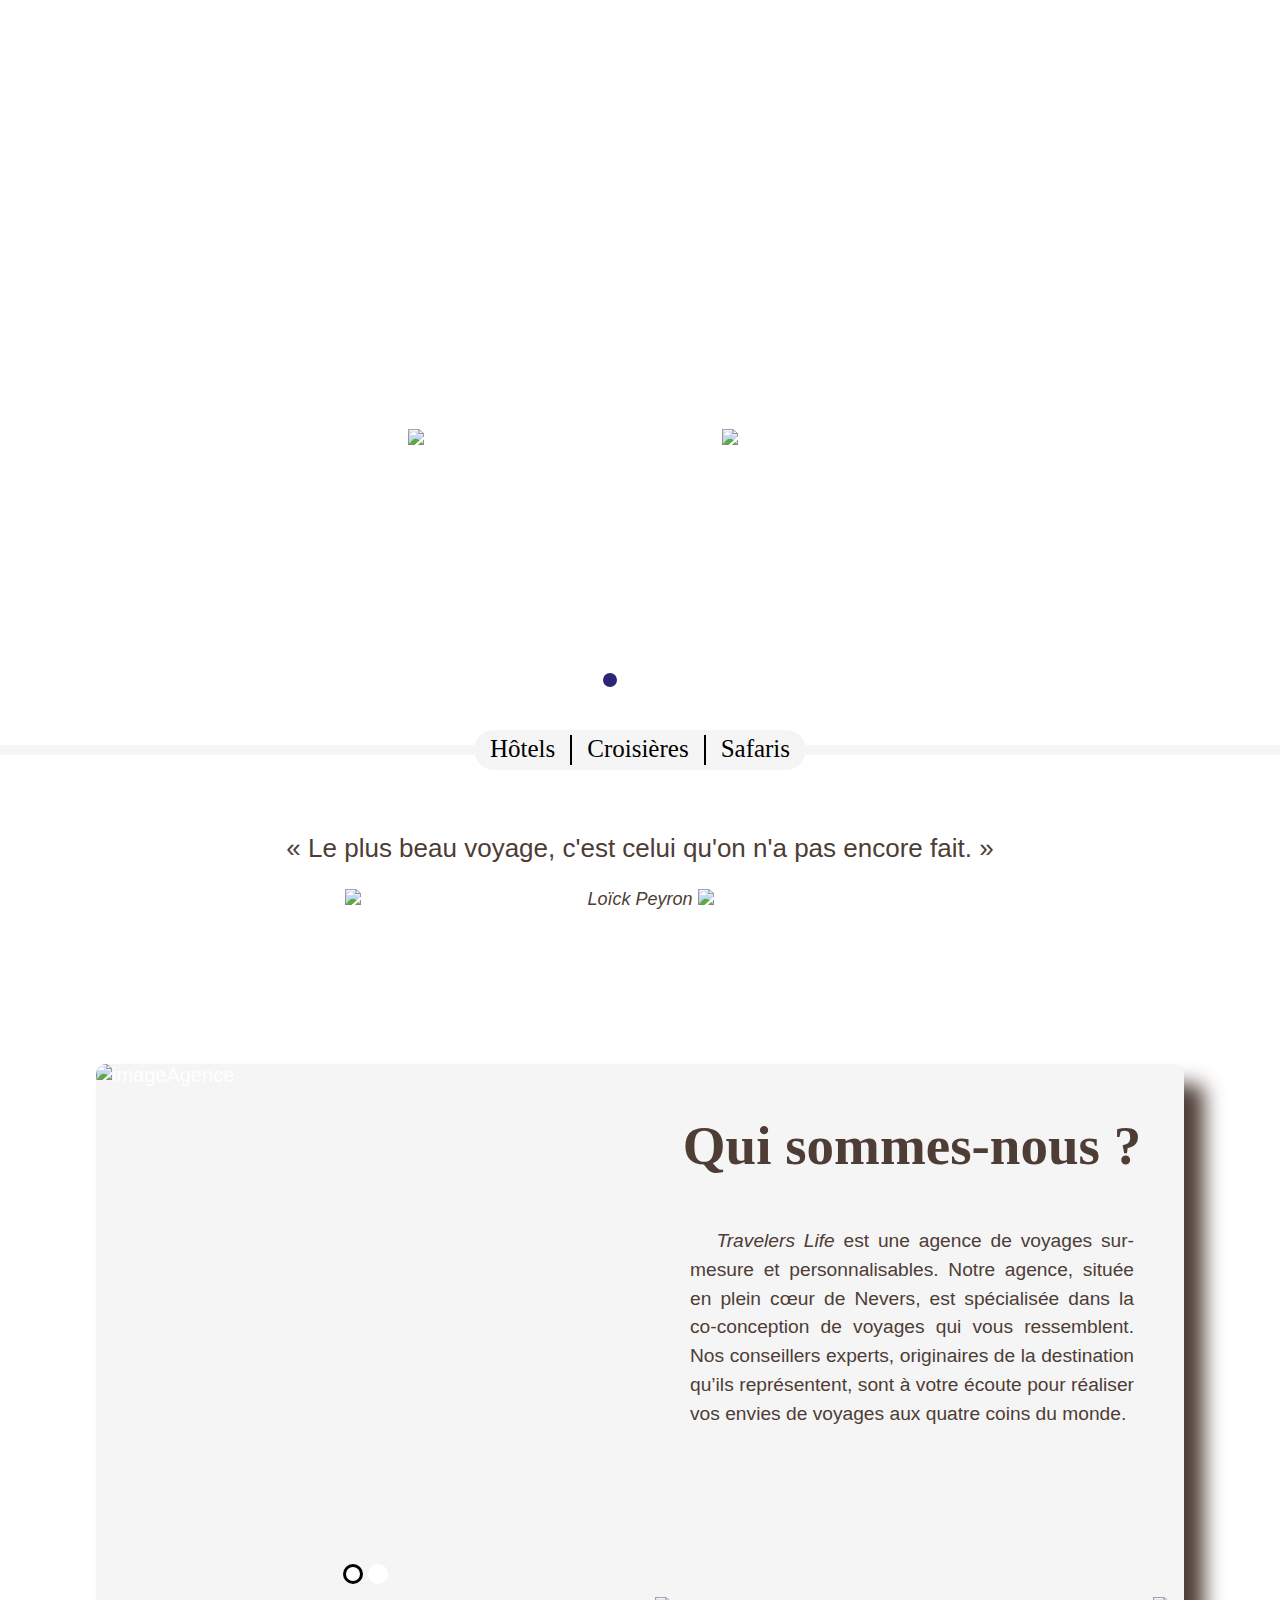
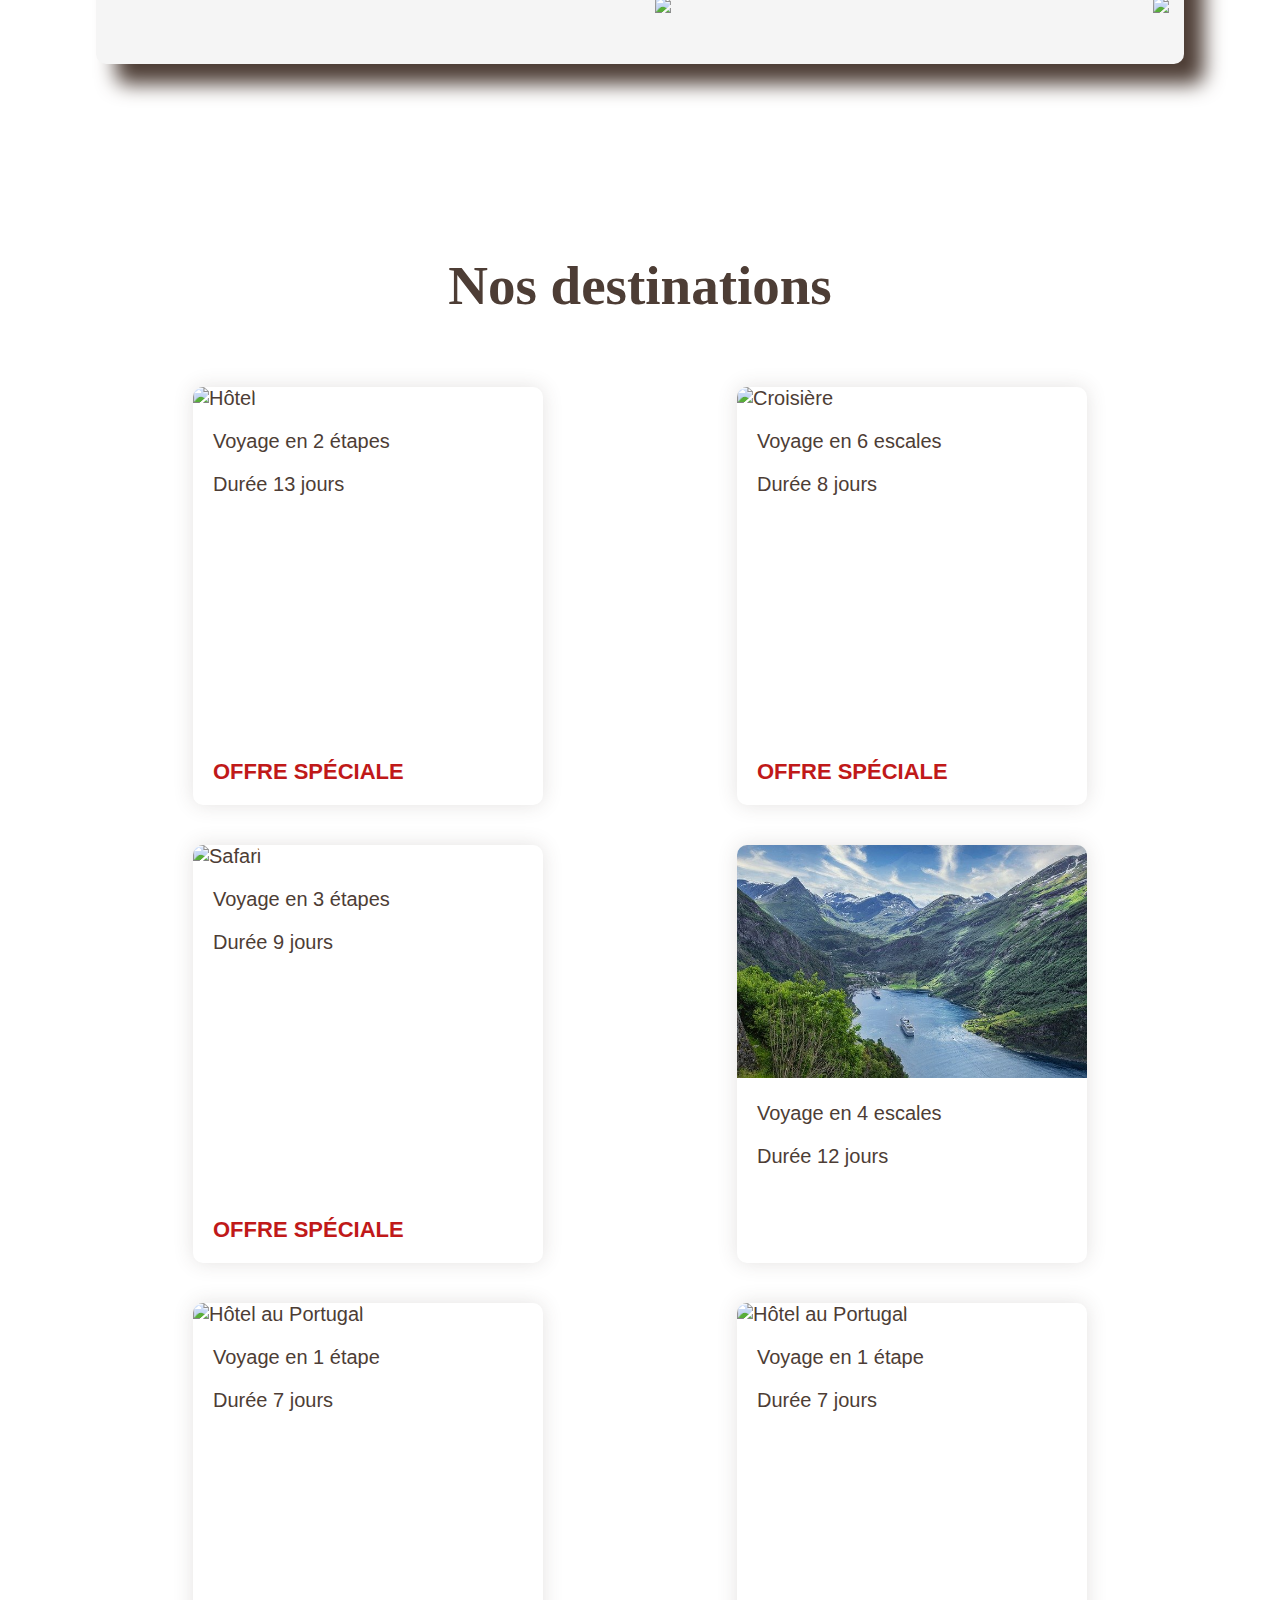
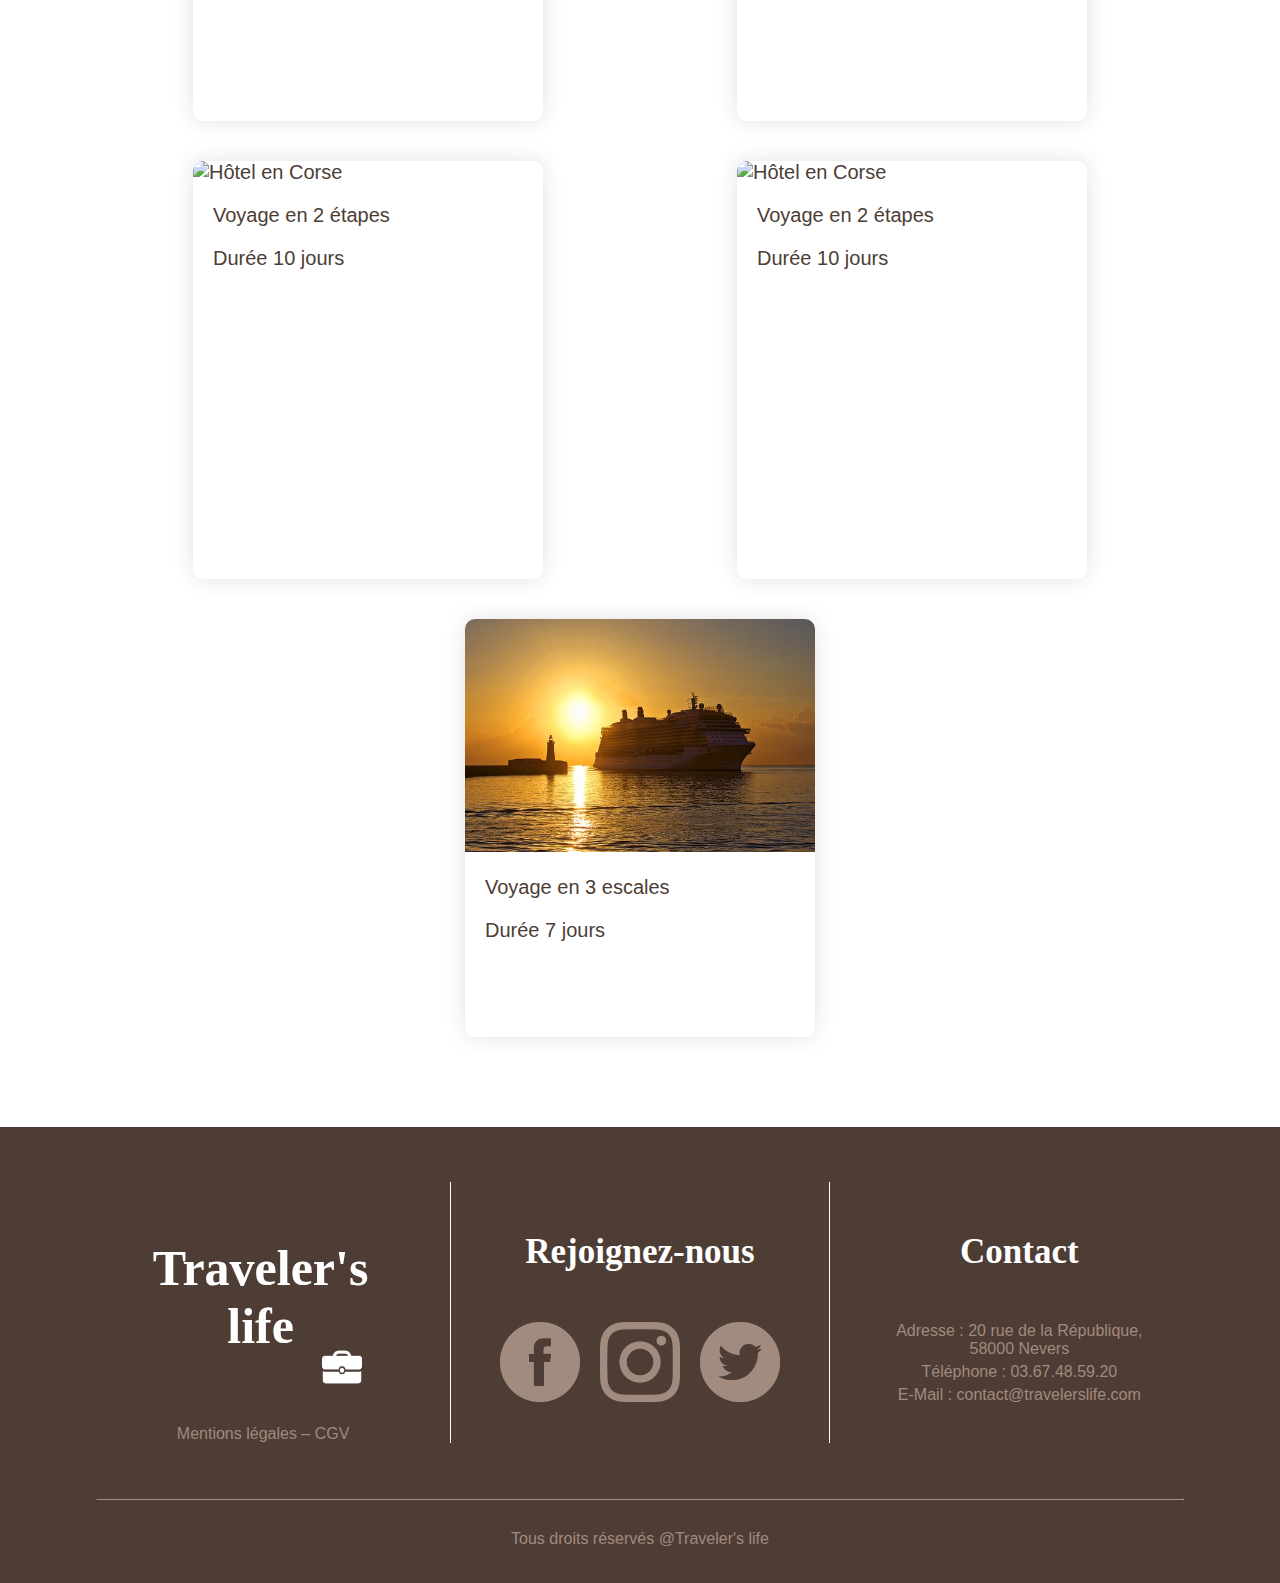
==== commit d630933e: "Mini-modifs" ====
--- a/index.html
+++ b/index.html
@@ -91,7 +91,6 @@
                                 <div onclick="transitionSection3Droite()" class="section3rondBlanc2"></div>
                             </div>
                             <img class="imagePresentation1" src="img/imagePresentation1.jpg" alt="imageAgence">
-
                         </div>
                         <div class="imageEquipe2" id="imageEquipe2">
                             <div class="section3ronds">
@@ -120,6 +119,33 @@
                         </div>
                     </div>
                 </div>
+        </section>
+        <section id="presentation1">
+            <div id="imageEquipe3">
+                <img  class="imagePresentation1a" src="img/imagePresentation1.jpg" alt="imageAgence">
+            </div>
+            <div id="imageEquipe4">
+                <img class="imagePresentation2a" src="img/imagePresentation2.jpg" alt="imageAgence">
+            </div>
+                <div class="textPresentation">
+                    <div class="section3Text3" id="section3Text3">
+                        <h2>Qui sommes-nous ?</h2>
+                        <p> &nbsp;&nbsp; <em>Travelers Life</em> est une agence de voyages sur-mesure et personnalisables. Notre agence, située en plein cœur de Nevers, est spécialisée dans la co-conception de voyages qui vous ressemblent. Nos conseillers experts, originaires de la destination qu’ils représentent, sont à votre écoute pour réaliser vos envies de voyages aux quatre coins du monde.</p>
+                    </div>
+                    <div class="section3Text4" id="section3Text4">
+                        <h2>Nos valeurs</h2>
+                        <p> &nbsp;&nbsp; Nous vous mettons au centre de notre réflexion. Nous co-concevons nos voyages avec vous et pour vous, sur l’ensemble de nos destinations. Nos conseillers experts explorent, avec vous, les meilleures prestations pour répondre à vos envies et vos attentes. En fonction de votre profil, de votre groupe de voyageurs et de votre budget, nous élaborons ensemble le voyage qui vous ressemble. Nous vous accompagnons avant, pendant et après votre voyage, afin que celui-ci soit à la hauteur de vos attentes.</p>
+                    </div>
+                    <div class="section3fleche">
+                        <div class="section3flecheGauche">
+                            <img onclick="transitionSection3Gauche2()" src="img/section3FlecheGauche.png" height="50px">
+                        </div>
+                        <div class="section3flecheDroite">
+                            <img onclick="transitionSection3Droite2()" src="img/section3FlecheDroite.png" height="50px">
+                        </div>
+                    </div>
+                </div>
+            </div>
         </section>
 
         <section id="voyages">
@@ -139,8 +165,8 @@
                     <img src="img/offresSpecialesCroisieres.jpg" alt="Croisière">
                     <h4>Caraïbes</h4>
                     <ul>
-                        <li>Voyage en 3 escales</li>
-                        <li>Durée 6 jours</li>
+                        <li>Voyage en 6 escales</li>
+                        <li>Durée 8 jours</li>
                     </ul>
                     <p class="offre-speciale"><strong>OFFRE SPÉCIALE</strong></p>
                 </a>
--- a/CSS/form.css
+++ b/CSS/form.css
@@ -126,7 +126,15 @@
     text-decoration: underline rgb(255, 255, 255);
 }
 
-
+th, td {
+    font-family: 'Asap-Regular';
+    color: rgb(77, 61, 53);
+}
+
+::selection {
+    color: rgb(255, 255, 255);
+    background-color: rgba(69, 123, 148, 90%);
+}
 
 img {
     color: rgb(255, 255, 255);
@@ -320,27 +328,25 @@
     cursor: n-resize;
 }
 
-.menu_deroulant input:checked:hover + p {
-    text-decoration: underline transparent;
-}
-
 .menu_deroulant div {
     display: flex;
     flex-direction: column;
 
     overflow: hidden;
 
-    height: 0px;
-
-    transition: 250ms;
+    max-height: 0px;
+
+    transition: 500ms;
 }
 
 .menu_deroulant div * {
     opacity: 0;
+
+    transition: 500ms;
 }
 
 .menu_deroulant input:checked ~ div {
-    height: 159px;
+    max-height: 180px;
 }
 
 .menu_deroulant input:checked ~ div * {
@@ -398,14 +404,14 @@
     background-repeat: no-repeat;
     background-size: cover;
     background-position-y: center;
-    transform: translateX(200%);
+    transform: translateX(100%);
 }
 #imageSafari{
     background: url(../img/acceuilSafari.jpg);
     background-repeat: no-repeat;
     background-size: cover;
     background-position-y: center;
-    transform: translateX(100%);
+    transform: translateX(200%);
 }
 .fleche{
     display: flex;
@@ -613,6 +619,33 @@
     }
 }
 
+#accueil-indisponible {
+    position: relative;
+
+    height: clamp(600px, 48vw, 3000px);
+    background: url(../img/indisponible.jpg) center;
+    background-size: cover;
+}
+
+#accueil-indisponible article {
+    position: absolute;
+    left: 50%;
+    top: 55%;
+    transform: translateX(-50%);
+
+    text-align: center;
+}
+
+#accueil-indisponible h3 {
+    white-space: nowrap;
+}
+
+#accueil-indisponible p {
+    color: rgb(255, 255, 255);
+
+    margin-top: 55px;
+}
+
 /* Accueil des pages de categories */
 
 #accueil-categorie {
@@ -1449,6 +1482,13 @@
     #reseaux img {
         width: 60px;
         height: 60px;
+    }
+}
+
+@media screen and (max-width: 400px) {
+
+    #accueil-indisponible h3 {
+        font-size: 21px;
     }
 }
 /****************************************************Section3**********************************************************************/
@@ -1571,6 +1611,9 @@
 #section3Text2{
     display: none;
 }
+#presentation1{
+    display: none;
+}
 /*************************************************Media Queries section 3**************************************************/
 @media screen and (max-width:1412px){
     #presentation .presentation{
@@ -1578,82 +1621,89 @@
     }
 }
 @media screen and (max-width:939px){
+    #presentation{
+        display: none;
+    }
+    #presentation1{
+        display: block;
+    }
+    .imagePresentation1a{
+        width: 100%;
+        border-radius: 10px;
+    }
+    .imagePresentation2a{
+        width: 100%;
+        border-radius: 10px;
+    }
+    #imageEquipe4{
+        display: none;
+    }
     .section3ronds{
         z-index: 3;
     }
     .presentation{
         background-color: whitesmoke;
-        width: 1200px;
-        height: 600px;
         margin: auto;
-        display: flex;
+        display: block;
         border-radius: 10px;
         box-shadow: 20px 20px 20px 0 rgb(77, 61, 53);
-    }
-    .imagesPresentation{
+        border-style: solid;
+    }
+    .textPresentation{
         width: 100%;
-        height: 100%;
-    }
-    .textPresentation{
-        width: 93%;
-        height: 100%;
-        position: absolute;
-    }
-    .imagePresentation1{
-        width: 100%;
-        height: 100%;
-        border-radius: 10px;
-    }
-    .imagePresentation2{
-        width: 100%;
-        height: 100%;
-        border-radius: 10px;
     }
     .textPresentation h2{
         text-align: center;
-        color: white;
-    }
-    .imageEquipe{
-        position: relative;
-        height: 600px;
-    }
-    .imageEquipe2{
-        display: none;
-        position: relative;
-        height: 600px;
+        color: black;
     }
     .textPresentation p{
         width: 80%;
-        height: 350px;
+        height: 400px;
         text-align: justify;
         line-height: 1.5;
-        color: white;
+        color: black;
         margin: auto;
     }
     .section3fleche{
-        position: absolute;
-        width: 100%;
-        height: 15%;
-        bottom: 0;
         display: flex;
-        text-align: center;
     }
     .section3flecheGauche{
         width:100%;
-        height: 50%;
+        height: 100%;
         margin: auto;
         margin-left: 15px;
+        text-align: center;
     }
     .section3flecheDroite{
         width:100%;
-        height: 50%;
+        height: 100%;
         margin: auto;
         margin-right: 15px;
         text-align: right;
         text-align: center;
     }
-    #section3Text2{
+    #section3Text4{
         display: none;
+    }
+}
+@media screen and (max-width:376px){
+    #textAPropos{
+        font-size: 16px;
+    }
+}
+@media screen and (max-width:358px){
+    #textAPropos1{
+        font-size: 17px;
+    }
+}
+@media screen and (max-width:241px){
+    #textAPropos3{
+        font-size: 14px !important;
+    }
+}
+@media screen and (max-width:342px){
+    #textAPropos3{
+        font-size: 16px;
     }
 }
 @media screen and (max-width:679px){
@@ -1661,9 +1711,17 @@
         line-height: 1.3;
     }
 }
-@media screen and (max-width:390px){
-    .textPresentation p{
-        line-height: 1.1;
+@media screen and (max-width:406px){
+    .textPresentation .section3Text4 p{
+        line-height: 1;
+    }
+    .textPresentation .section3Text4 p{
+        font-size: 17px;
+    }
+}
+@media screen and (max-width:423px){
+    .textPresentation .section3Text4 p{
+        line-height: 1;
     }
 }
 @media screen and (max-width:335px){
@@ -1808,14 +1866,10 @@
     border-radius: 10px 10px 0 0;
 }
 .blocCaracteristique{
+    position: relative;
     width: 80%;
     height: 100%;
     margin: auto;
-}
-.menuCaracteristique p{
-    margin-top: 30px;
-    text-align: center;
-    font-size: clamp(19px, 20px, 21px);
 }
 .menuCaracteristique{
     margin-top: -4px;
@@ -1825,6 +1879,20 @@
     text-transform: uppercase;
     font-weight: bold;
     border-radius: 0 0 10px 10px;
+}
+.menuCaracteristique>*{
+    display: flex;
+    justify-content: center;
+    align-items: center;
+}
+.menuCaracteristique p{
+    text-align: center;
+    font-size: clamp(19px, 20px, 21px);
+    transition: 125ms;
+}
+.menuCaracteristique>*:hover p{
+    transform: scale(1.05);
+    color: rgb(78, 63, 54);
 }
 .menuCaracteristique:hover{
     cursor: pointer;
@@ -1836,18 +1904,18 @@
     border-radius: 0 0 0 10px;
     background-color: white;
 }
-.menuPresentation p:hover{
+/*.menuPresentation:hover p{
     transform: scale(1.03);
 }
-.menuItineraire p:hover{
+.menuItineraire:hover p{
     transform: scale(1.03);
 }
-.menuHebergement p:hover{
+.menuHebergement:hover p{
     transform: scale(1.03);
 }
-.menuBudget p:hover{
+.menuBudget:hover p{
     transform: scale(1.03);
-}
+}*/
 .menuItineraire{
     height: 100px;
     width: 25%;
@@ -1898,14 +1966,26 @@
     margin-bottom: 100px;
     display: none;
 }
+.blocCaracteristique img{
+    transition: 1500ms;
+}
+#imageDuVoyage1{
+    opacity: 1;
+}
 #imagesDuVoyage2{
-    display: none;
+    position: absolute;
+    left: 0;
+    opacity: 0;
 }
 #imagesDuVoyage3{
-    display: none;
+    position: absolute;
+    left: 0;
+    opacity: 0;
 }
 #imagesDuVoyage4{
-    display: none;
+    position: absolute;
+    left: 0;
+    opacity: 0;
 }
 .menuText2{
     display: none;
